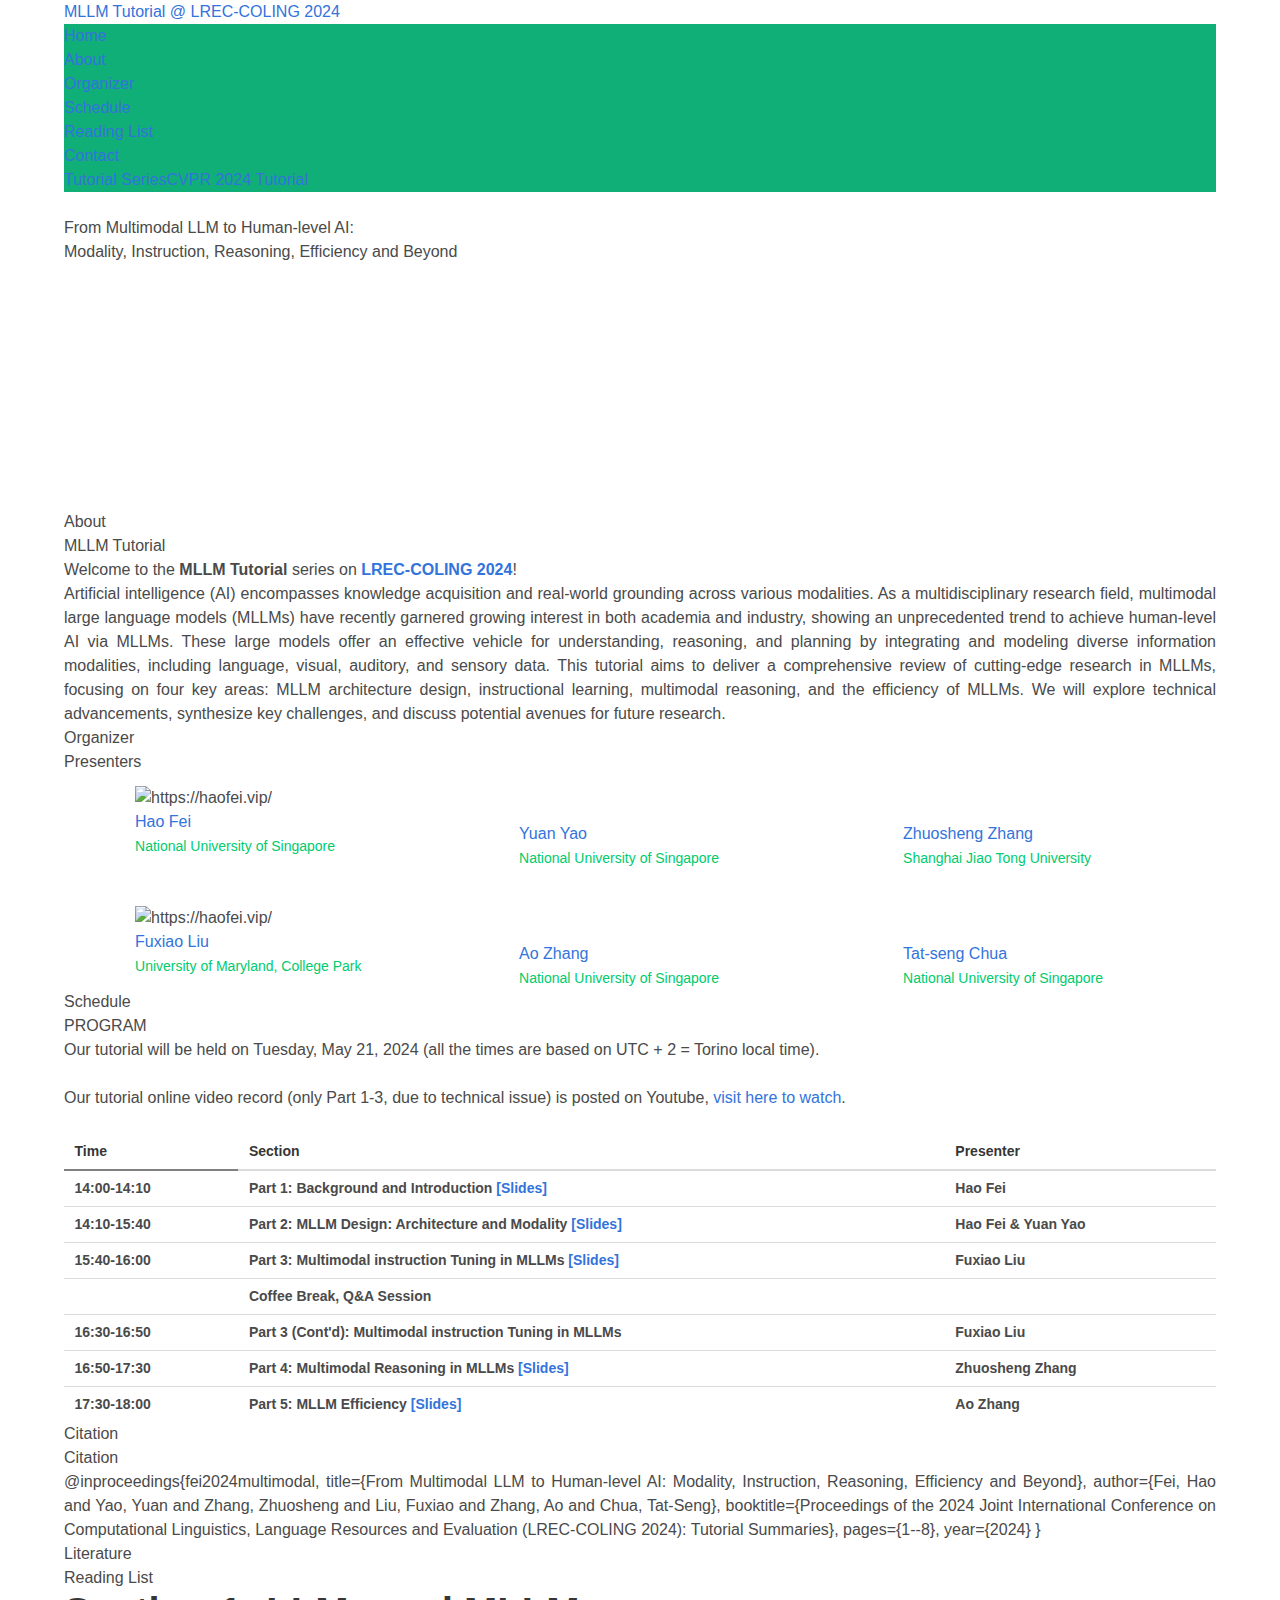
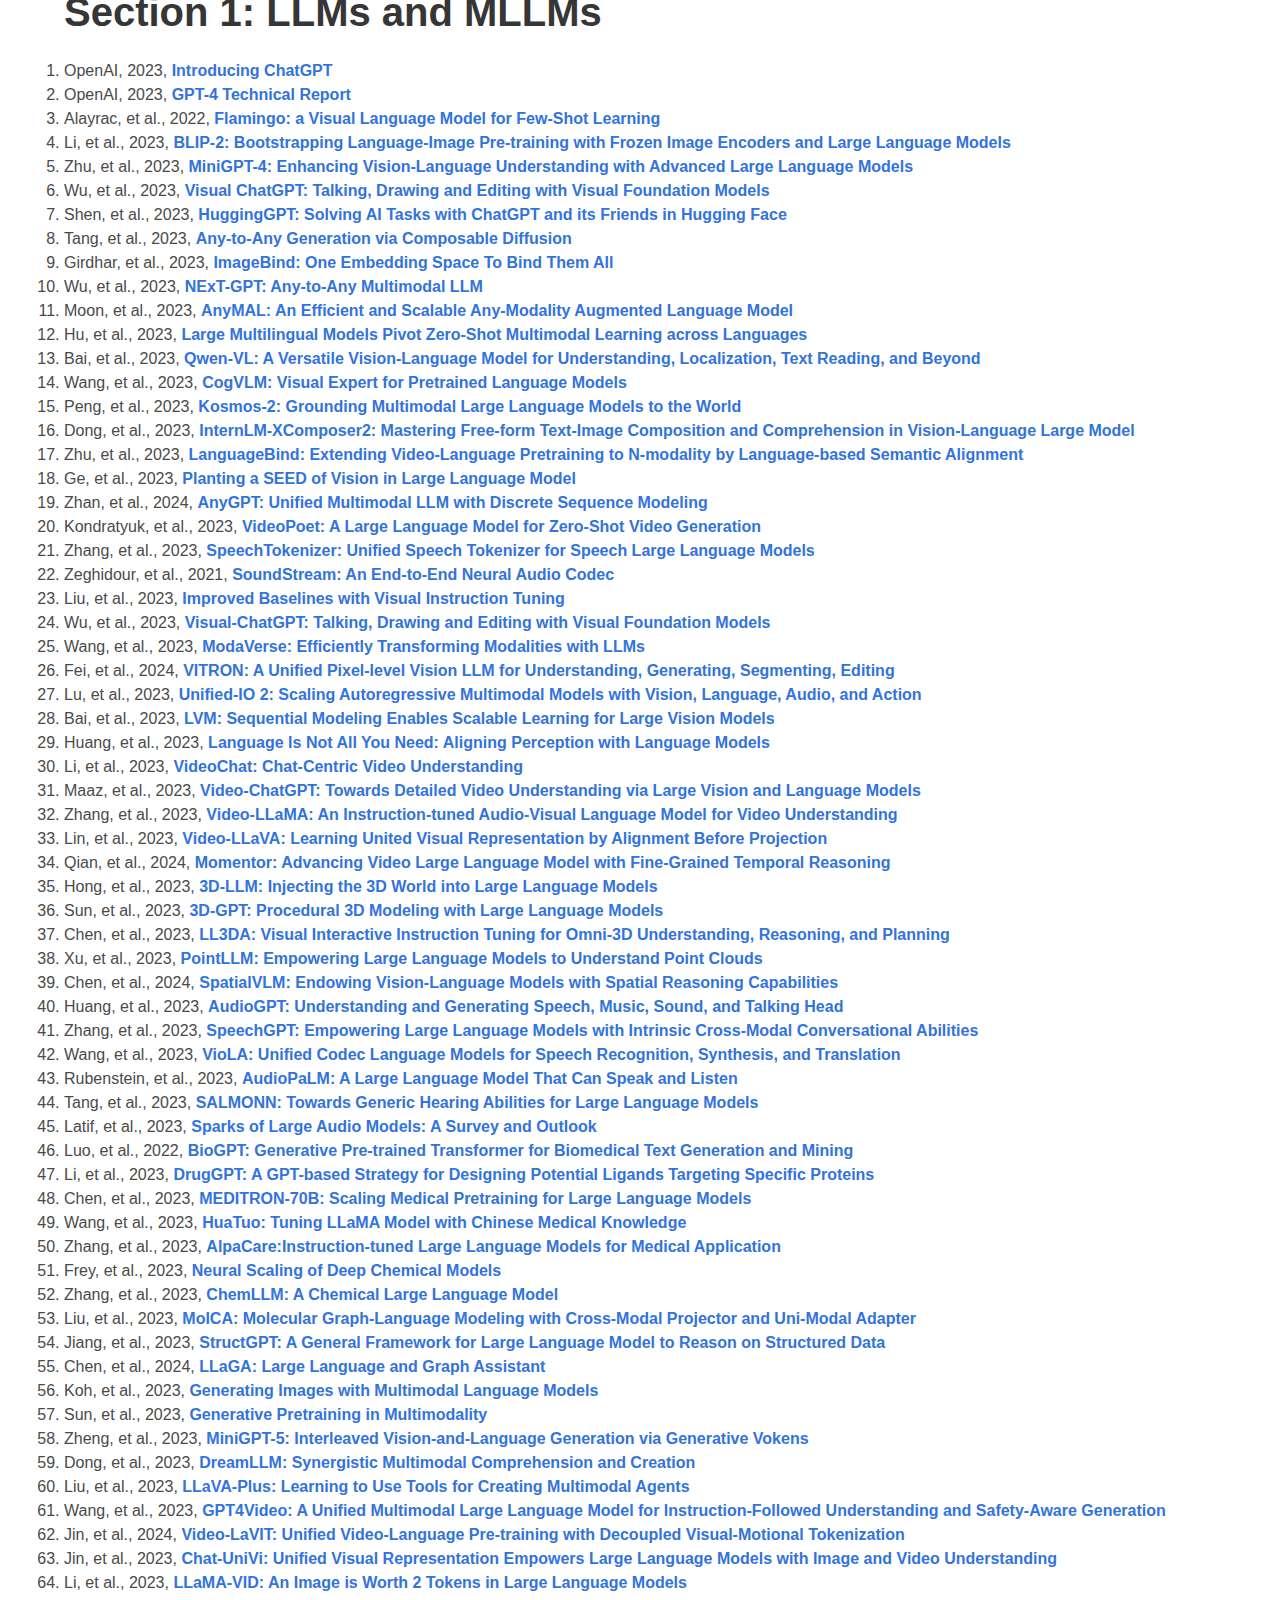
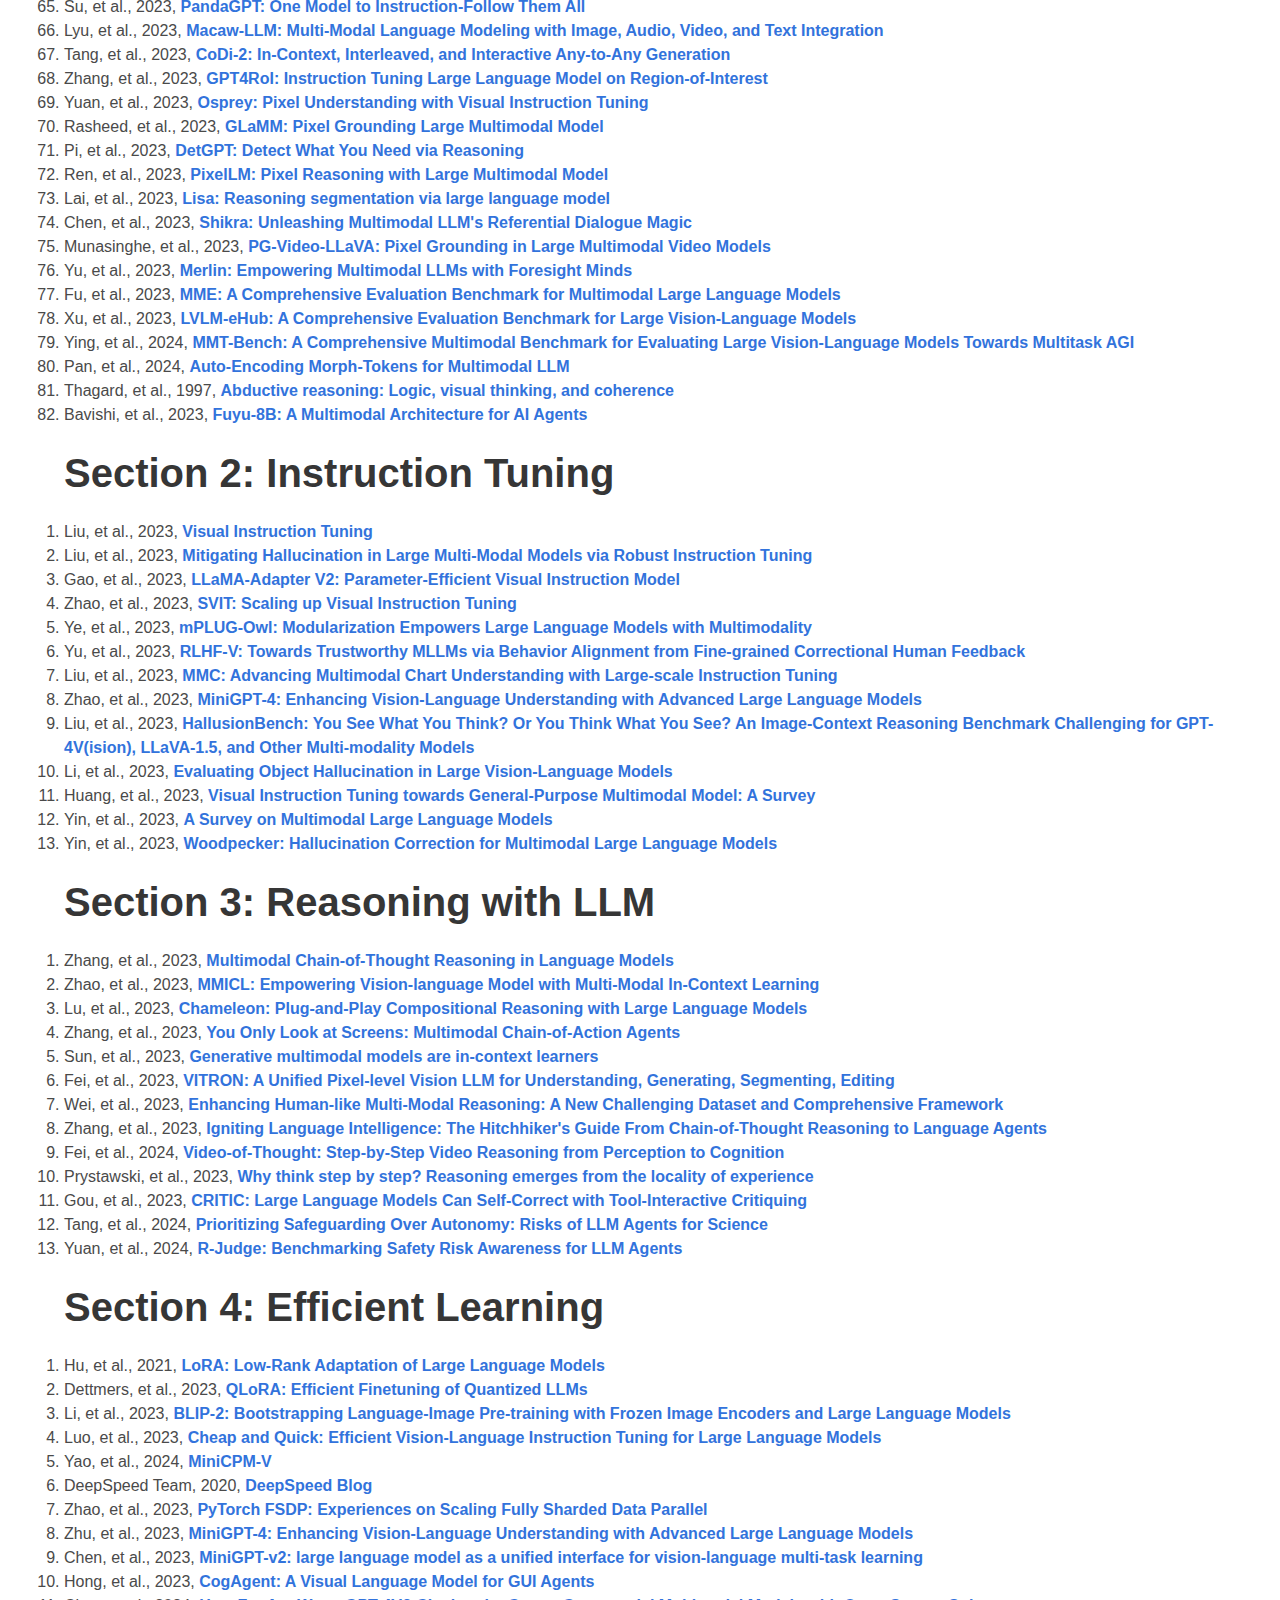
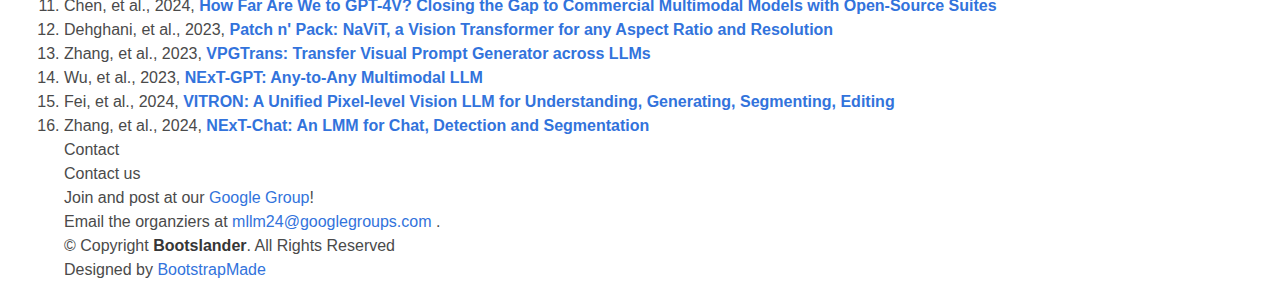
==== index.html @ ffc55093 "Update index.html" ====
<!DOCTYPE html>
<html lang="en">

<head>
  <meta charset="utf-8">
  <meta content="width=device-width, initial-scale=1.0" name="viewport">

  <title>MLLM Tutorial</title>
  <meta content="" name="description">
  <meta content="" name="keywords">

  <!-- Favicons -->
  <link href="assets/img/icon.png" rel="icon">
  <link href="assets/img/apple-touch-icon.png" rel="apple-touch-icon">

  <!-- Google Fonts -->
  <link href="https://fonts.googleapis.com/css?family=Open+Sans:300,300i,400,400i,600,600i,700,700i|Montserrat:300,300i,400,400i,500,500i,600,600i,700,700i|Poppins:300,300i,400,400i,500,500i,600,600i,700,700i" rel="stylesheet">

  <!-- Vendor CSS Files -->
  <link href="assets/vendor/aos/aos.css" rel="stylesheet">
  <link href="assets/vendor/bootstrap/css/bootstrap.min.css" rel="stylesheet">
  <link href="assets/vendor/bootstrap-icons/bootstrap-icons.css" rel="stylesheet">
  <link href="assets/vendor/boxicons/css/boxicons.min.css" rel="stylesheet">
  <link href="assets/vendor/glightbox/css/glightbox.min.css" rel="stylesheet">
  <link href="assets/vendor/remixicon/remixicon.css" rel="stylesheet">
  <link href="assets/vendor/swiper/swiper-bundle.min.css" rel="stylesheet">

  <!-- Template Main CSS File -->
  <link href="assets/css/bulma.min.css" rel="stylesheet">
  <link href="assets/css/style.css" rel="stylesheet">

  <!-- =======================================================
  * Template Name: Bootslander
  * Updated: Sep 18 2023 with Bootstrap v5.3.2
  * Template URL: https://bootstrapmade.com/bootslander-free-bootstrap-landing-page-template/
  * Author: BootstrapMade.com
  * License: https://bootstrapmade.com/license/
  ======================================================== -->
</head>

<body>

  <!-- ======= Header ======= -->
  <header id="header" class="fixed-top d-flex align-items-center header-transparent">
    <div class="container d-flex align-items-center justify-content-between">

      <div class="logo">
        <h1><a href="index.html"><span>MLLM Tutorial @ LREC-COLING 2024</span></a></h1>
        <!-- Uncomment below if you prefer to use an image logo -->
        <!-- <a href="index.html"><img src="assets/img/logo.png" alt="" class="img-fluid"></a>-->
      </div>

      <nav id="navbar" class="navbar" style="background-color: #11af78;">
        <ul>
          <li><a class="nav-link scrollto active" href="#hero">Home</a></li>
          <li><a class="nav-link scrollto" href="#about">About</a></li>
<!--          <li><a class="nav-link scrollto" href="#features">Features</a></li>-->
<!--          <li><a class="nav-link scrollto" href="#gallery">Gallery</a></li>-->
          <li><a class="nav-link scrollto" href="#organizer">Organizer</a></li>
          <li><a class="nav-link scrollto" href="#schedule">Schedule</a></li>
          <li><a class="nav-link scrollto" href="#literature">Reading List</a></li>
          <li><a class="nav-link scrollto" href="#contact">Contact</a></li>
          <li class="dropdown"><a href="#"><span>Tutorial Series</span> <i class="bi bi-chevron-down"></i></a>
            <ul>
              <li><a href="https://mllm2024.github.io/CVPR2024/">CVPR 2024 Tutorial</a></li>
<!--              <li class="dropdown"><a href="#"><span>Deep Drop Down</span> <i class="bi bi-chevron-right"></i></a>-->
<!--                <ul>-->
<!--                  <li><a href="#">Deep Drop Down 1</a></li>-->
<!--                  <li><a href="#">Deep Drop Down 2</a></li>-->
<!--                  <li><a href="#">Deep Drop Down 3</a></li>-->
<!--                  <li><a href="#">Deep Drop Down 4</a></li>-->
<!--                  <li><a href="#">Deep Drop Down 5</a></li>-->
<!--                </ul>-->
<!--              </li>-->
<!--              <li><a href="#">Drop Down 2</a></li>-->
<!--              <li><a href="#">Drop Down 3</a></li>-->
<!--              <li><a href="#">Drop Down 4</a></li>-->
            </ul>
          </li>
<!--          <li><a class="nav-link scrollto" href="#contact">Contact</a></li>-->
        </ul>
        <i class="bi bi-list mobile-nav-toggle"></i>
      </nav><!-- .navbar -->

    </div>
  </header><!-- End Header -->

  <!-- ======= Hero Section ======= -->
  <section id="hero">

    <div class="container">
      <div class="">
        <div class="col-lg-7 pt-5 pt-lg-0 order-2 order-lg-1 d-flex align-items-center" style="min-width: 100%;">
          <div data-aos="zoom-out" class="aos-init aos-animate">
            <h1>From <span>Multimodal LLM</span> to Human-level AI: </h1>
            <h2>Modality, Instruction, Reasoning, Efficiency and Beyond</h2>

          </div>
        </div>

      </div>
    </div>

    <svg class="hero-waves" xmlns="http://www.w3.org/2000/svg" xmlns:xlink="http://www.w3.org/1999/xlink" viewBox="0 24 150 28 " preserveAspectRatio="none">
      <defs>
        <path id="wave-path" d="M-160 44c30 0 58-18 88-18s 58 18 88 18 58-18 88-18 58 18 88 18 v44h-352z">
      </path></defs>
      <g class="wave1">
        <use xlink:href="#wave-path" x="50" y="3" fill="rgba(255,255,255, .1)">
      </use></g>
      <g class="wave2">
        <use xlink:href="#wave-path" x="50" y="0" fill="rgba(255,255,255, .2)">
      </use></g>
      <g class="wave3">
        <use xlink:href="#wave-path" x="50" y="9" fill="#fff">
      </use></g>
    </svg>

  </section><!-- End Hero -->

  <main id="main">


    <!-- ======= Features Section ======= -->
    <section id="about" class="about">
      <div class="container">

        <div class="section-title" data-aos="fade-up">
          <h2>About</h2>
          <p>MLLM Tutorial</p>
        </div>

          <div style="width=95%">
            <p>Welcome to the <b>MLLM Tutorial</b> series on <b><a class="green-text" href="https://lrec-coling-2024.org/">LREC-COLING 2024</a></b>!</p>
            <p  style="text-align:justify">
            Artificial intelligence (AI) encompasses knowledge acquisition and real-world grounding across various modalities.
              As a multidisciplinary research field, multimodal large language models (MLLMs) have recently garnered growing interest in both academia and industry,
              showing an unprecedented trend to achieve human-level AI via MLLMs.
              These large models offer an effective vehicle for understanding, reasoning, and planning by integrating and modeling diverse information modalities,
              including language, visual, auditory, and sensory data.
              This tutorial aims to deliver a comprehensive review of cutting-edge research in MLLMs, focusing on four key areas:
              MLLM architecture design, instructional learning, multimodal reasoning, and the efficiency of MLLMs.
              We will explore technical advancements, synthesize key challenges, and discuss potential avenues for future research.
            </p>

        </div>


      </div>
    </section>
    <!-- End Features Section -->


    <!-- ======= Team Section ======= -->
    <section id="organizer" class="team">
      <div class="container">

        <div class="section-title" data-aos="fade-up">
          <h2>Organizer</h2>
          <p>Presenters</p>
        </div>

        <div class="row" data-aos="fade-left" style="display: flex;flex-direction: row;align-items: center;justify-content: space-around;">

          <div class="col-lg-3 col-md-6" style="width: 21%;">
            <div class="member" data-aos="zoom-in" data-aos-delay="100">
              <div class="pic"><img src="assets/img/team/feihao.jpg" class="img-fluid" alt="https://haofei.vip/"></div>
              <div class="member-info">
                <h4><a href="https://haofei.vip">Hao Fei</a></h4>
                <span style="font-size: 14px;color: #00cb6d;">National University of Singapore</span>
              </div>
            </div>
          </div>

          <div class="col-lg-3 col-md-6 mt-5 mt-md-0" style="width: 21%;">
            <div class="member" data-aos="zoom-in" data-aos-delay="200">
              <div class="pic"><img src="assets/img/team/yuanyao.jpg" class="img-fluid" alt=""></div>
              <div class="member-info">
                <h4><a href="https://yaoyuanthu.github.io/">Yuan Yao</a></h4>
                <span style="font-size: 14px;color: #00cb6d;">National University of Singapore</span>
              </div>
            </div>
          </div>

          <div class="col-lg-3 col-md-6 mt-5 mt-lg-0" style="width: 21%;">
            <div class="member" data-aos="zoom-in" data-aos-delay="300">
              <div class="pic"><img src="assets/img/team/zzs.jpeg" class="img-fluid" alt=""></div>
              <div class="member-info">
                <h4><a href="https://bcmi.sjtu.edu.cn/~zhangzs/">Zhuosheng Zhang</a></h4>
                <span style="font-size: 14px;color: #00cb6d;">Shanghai Jiao Tong University</span>
              </div>
            </div>
          </div>

        </div>
        <br>


        <div class="row" data-aos="fade-left" style="display: flex;flex-direction: row;align-items: center;justify-content: space-around;">

          <div class="col-lg-3 col-md-6" style="width: 21%;">
            <div class="member" data-aos="zoom-in" data-aos-delay="100">
              <div class="pic"><img src="assets/img/team/fxl.jpg" class="img-fluid" alt="https://haofei.vip/"></div>
              <div class="member-info">
                <h4><a href="https://fuxiaoliu.github.io">Fuxiao Liu</a></h4>
                <span style="font-size: 14px;color: #00cb6d;">University of Maryland, College Park</span>
              </div>
            </div>
          </div>

          <div class="col-lg-3 col-md-6 mt-5 mt-md-0" style="width: 21%;">
            <div class="member" data-aos="zoom-in" data-aos-delay="200">
              <div class="pic"><img src="assets/img/team/ao.jpg" class="img-fluid" alt=""></div>
              <div class="member-info">
                <h4><a href="https://waxnkw.github.io">Ao Zhang</a></h4>
                <span style="font-size: 14px;color: #00cb6d;">National University of Singapore</span>
              </div>
            </div>
          </div>

          <div class="col-lg-3 col-md-6 mt-5 mt-lg-0" style="width: 21%;">
            <div class="member" data-aos="zoom-in" data-aos-delay="300">
              <div class="pic"><img src="assets/img/team/chuats.jpg" class="img-fluid" alt=""></div>
              <div class="member-info">
                <h4><a href="https://www.chuatatseng.com/">Tat-seng Chua</a></h4>
                <span style="font-size: 14px;color: #00cb6d;">National University of Singapore</span>
              </div>
            </div>
          </div>


        </div>




      </div>
    </section>
    <!-- End Team Section -->


    <!-- ======= Details Section ======= -->
<!--    <section id="details" class="details">-->
<!--      <div class="container">-->

<!--        <div class="row content">-->
<!--          <div class="col-md-4" data-aos="fade-right">-->
<!--            <img src="assets/img/details-1.png" class="img-fluid" alt="">-->
<!--          </div>-->
<!--          <div class="col-md-8 pt-4" data-aos="fade-up">-->
<!--            <h3>Voluptatem dignissimos provident quasi corporis voluptates sit assumenda.</h3>-->
<!--            <p class="fst-italic">-->
<!--              Lorem ipsum dolor sit amet, consectetur adipiscing elit, sed do eiusmod tempor incididunt ut labore et dolore-->
<!--              magna aliqua.-->
<!--            </p>-->
<!--            <ul>-->
<!--              <li><i class="bi bi-check"></i> Ullamco laboris nisi ut aliquip ex ea commodo consequat.</li>-->
<!--              <li><i class="bi bi-check"></i> Duis aute irure dolor in reprehenderit in voluptate velit.</li>-->
<!--              <li><i class="bi bi-check"></i> Iure at voluptas aspernatur dignissimos doloribus repudiandae.</li>-->
<!--              <li><i class="bi bi-check"></i> Est ipsa assumenda id facilis nesciunt placeat sed doloribus praesentium.</li>-->
<!--            </ul>-->
<!--            <p>-->
<!--              Voluptas nisi in quia excepturi nihil voluptas nam et ut. Expedita omnis eum consequatur non. Sed in asperiores aut repellendus. Error quisquam ab maiores. Quibusdam sit in officia-->
<!--            </p>-->
<!--          </div>-->
<!--        </div>-->

<!--        <div class="row content">-->
<!--          <div class="col-md-4 order-1 order-md-2" data-aos="fade-left">-->
<!--            <img src="assets/img/details-2.png" class="img-fluid" alt="">-->
<!--          </div>-->
<!--          <div class="col-md-8 pt-5 order-2 order-md-1" data-aos="fade-up">-->
<!--            <h3>Corporis temporibus maiores provident</h3>-->
<!--            <p class="fst-italic">-->
<!--              Lorem ipsum dolor sit amet, consectetur adipiscing elit, sed do eiusmod tempor incididunt ut labore et dolore-->
<!--              magna aliqua.-->
<!--            </p>-->
<!--            <p>-->
<!--              Ullamco laboris nisi ut aliquip ex ea commodo consequat. Duis aute irure dolor in reprehenderit in voluptate-->
<!--              velit esse cillum dolore eu fugiat nulla pariatur. Excepteur sint occaecat cupidatat non proident, sunt in-->
<!--              culpa qui officia deserunt mollit anim id est laborum-->
<!--            </p>-->
<!--            <p>-->
<!--              Inventore id enim dolor dicta qui et magni molestiae. Mollitia optio officia illum ut cupiditate eos autem. Soluta dolorum repellendus repellat amet autem rerum illum in. Quibusdam occaecati est nisi esse. Saepe aut dignissimos distinctio id enim.-->
<!--            </p>-->
<!--          </div>-->
<!--        </div>-->

<!--        <div class="row content">-->
<!--          <div class="col-md-4" data-aos="fade-right">-->
<!--            <img src="assets/img/details-3.png" class="img-fluid" alt="">-->
<!--          </div>-->
<!--          <div class="col-md-8 pt-5" data-aos="fade-up">-->
<!--            <h3>Sunt consequatur ad ut est nulla consectetur reiciendis animi voluptas</h3>-->
<!--            <p>Cupiditate placeat cupiditate placeat est ipsam culpa. Delectus quia minima quod. Sunt saepe odit aut quia voluptatem hic voluptas dolor doloremque.</p>-->
<!--            <ul>-->
<!--              <li><i class="bi bi-check"></i> Ullamco laboris nisi ut aliquip ex ea commodo consequat.</li>-->
<!--              <li><i class="bi bi-check"></i> Duis aute irure dolor in reprehenderit in voluptate velit.</li>-->
<!--              <li><i class="bi bi-check"></i> Facilis ut et voluptatem aperiam. Autem soluta ad fugiat.</li>-->
<!--            </ul>-->
<!--            <p>-->
<!--              Qui consequatur temporibus. Enim et corporis sit sunt harum praesentium suscipit ut voluptatem. Et nihil magni debitis consequatur est.-->
<!--            </p>-->
<!--            <p>-->
<!--              Suscipit enim et. Ut optio esse quidem quam reiciendis esse odit excepturi. Vel dolores rerum soluta explicabo vel fugiat eum non.-->
<!--            </p>-->
<!--          </div>-->
<!--        </div>-->

<!--        <div class="row content">-->
<!--          <div class="col-md-4 order-1 order-md-2" data-aos="fade-left">-->
<!--            <img src="assets/img/details-4.png" class="img-fluid" alt="">-->
<!--          </div>-->
<!--          <div class="col-md-8 pt-5 order-2 order-md-1" data-aos="fade-up">-->
<!--            <h3>Quas et necessitatibus eaque impedit ipsum animi consequatur incidunt in</h3>-->
<!--            <p class="fst-italic">-->
<!--              Lorem ipsum dolor sit amet, consectetur adipiscing elit, sed do eiusmod tempor incididunt ut labore et dolore-->
<!--              magna aliqua.-->
<!--            </p>-->
<!--            <p>-->
<!--              Ullamco laboris nisi ut aliquip ex ea commodo consequat. Duis aute irure dolor in reprehenderit in voluptate-->
<!--              velit esse cillum dolore eu fugiat nulla pariatur. Excepteur sint occaecat cupidatat non proident, sunt in-->
<!--              culpa qui officia deserunt mollit anim id est laborum-->
<!--            </p>-->
<!--            <ul>-->
<!--              <li><i class="bi bi-check"></i> Et praesentium laboriosam architecto nam .</li>-->
<!--              <li><i class="bi bi-check"></i> Eius et voluptate. Enim earum tempore aliquid. Nobis et sunt consequatur. Aut repellat in numquam velit quo dignissimos et.</li>-->
<!--              <li><i class="bi bi-check"></i> Facilis ut et voluptatem aperiam. Autem soluta ad fugiat.</li>-->
<!--            </ul>-->
<!--          </div>-->
<!--        </div>-->

<!--      </div>-->
<!--    </section>

&lt;!&ndash; End Details Section &ndash;&gt;-->


    <!-- ======= Gallery Section ======= -->
<!--    <section id="gallery" class="gallery">-->
<!--      <div class="container">-->

<!--        <div class="section-title" data-aos="fade-up">-->
<!--          <h2>Gallery</h2>-->
<!--          <p>Check our Gallery</p>-->
<!--        </div>-->

<!--        <div class="row g-0" data-aos="fade-left">-->

<!--          <div class="col-lg-3 col-md-4">-->
<!--            <div class="gallery-item" data-aos="zoom-in" data-aos-delay="100">-->
<!--              <a href="assets/img/gallery/gallery-1.jpg" class="gallery-lightbox">-->
<!--                <img src="assets/img/gallery/gallery-1.jpg" alt="" class="img-fluid">-->
<!--              </a>-->
<!--            </div>-->
<!--          </div>-->

<!--          <div class="col-lg-3 col-md-4">-->
<!--            <div class="gallery-item" data-aos="zoom-in" data-aos-delay="150">-->
<!--              <a href="assets/img/gallery/gallery-2.jpg" class="gallery-lightbox">-->
<!--                <img src="assets/img/gallery/gallery-2.jpg" alt="" class="img-fluid">-->
<!--              </a>-->
<!--            </div>-->
<!--          </div>-->

<!--          <div class="col-lg-3 col-md-4">-->
<!--            <div class="gallery-item" data-aos="zoom-in" data-aos-delay="200">-->
<!--              <a href="assets/img/gallery/gallery-3.jpg" class="gallery-lightbox">-->
<!--                <img src="assets/img/gallery/gallery-3.jpg" alt="" class="img-fluid">-->
<!--              </a>-->
<!--            </div>-->
<!--          </div>-->

<!--          <div class="col-lg-3 col-md-4">-->
<!--            <div class="gallery-item" data-aos="zoom-in" data-aos-delay="250">-->
<!--              <a href="assets/img/gallery/gallery-4.jpg" class="gallery-lightbox">-->
<!--                <img src="assets/img/gallery/gallery-4.jpg" alt="" class="img-fluid">-->
<!--              </a>-->
<!--            </div>-->
<!--          </div>-->

<!--          <div class="col-lg-3 col-md-4">-->
<!--            <div class="gallery-item" data-aos="zoom-in" data-aos-delay="300">-->
<!--              <a href="assets/img/gallery/gallery-5.jpg" class="gallery-lightbox">-->
<!--                <img src="assets/img/gallery/gallery-5.jpg" alt="" class="img-fluid">-->
<!--              </a>-->
<!--            </div>-->
<!--          </div>-->

<!--          <div class="col-lg-3 col-md-4">-->
<!--            <div class="gallery-item" data-aos="zoom-in" data-aos-delay="350">-->
<!--              <a href="#" class="gallery-lightbox">-->
<!--                <img src="assets/img/gallery/gallery-6.jpg" alt="" class="img-fluid">-->
<!--              </a>-->
<!--            </div>-->
<!--          </div>-->

<!--          <div class="col-lg-3 col-md-4">-->
<!--            <div class="gallery-item" data-aos="zoom-in" data-aos-delay="400">-->
<!--              <a href="assets/img/gallery/gallery-7.jpg" class="gallery-lightbox">-->
<!--                <img src="assets/img/gallery/gallery-7.jpg" alt="" class="img-fluid">-->
<!--              </a>-->
<!--            </div>-->
<!--          </div>-->

<!--          <div class="col-lg-3 col-md-4">-->
<!--            <div class="gallery-item" data-aos="zoom-in" data-aos-delay="450">-->
<!--              <a href="assets/img/gallery/gallery-8.jpg" class="gallery-lightbox">-->
<!--                <img src="assets/img/gallery/gallery-8.jpg" alt="" class="img-fluid">-->
<!--              </a>-->
<!--            </div>-->
<!--          </div>-->

<!--        </div>-->

<!--      </div>-->
<!--    </section>-->
    <!-- End Gallery Section -->

    <!-- ======= Testimonials Section ======= -->
<!--    <section id="testimonials" class="testimonials">-->
<!--      <div class="container">-->

<!--        <div class="testimonials-slider swiper" data-aos="fade-up" data-aos-delay="100">-->
<!--          <div class="swiper-wrapper">-->

<!--            <div class="swiper-slide">-->
<!--              <div class="testimonial-item">-->
<!--                <img src="assets/img/testimonials/testimonials-1.jpg" class="testimonial-img" alt="">-->
<!--                <h3>Saul Goodman</h3>-->
<!--                <h4>Ceo &amp; Founder</h4>-->
<!--                <p>-->
<!--                  <i class="bx bxs-quote-alt-left quote-icon-left"></i>-->
<!--                  Proin iaculis purus consequat sem cure digni ssim donec porttitora entum suscipit rhoncus. Accusantium quam, ultricies eget id, aliquam eget nibh et. Maecen aliquam, risus at semper.-->
<!--                  <i class="bx bxs-quote-alt-right quote-icon-right"></i>-->
<!--                </p>-->
<!--              </div>-->
<!--            </div>&lt;!&ndash; End testimonial item &ndash;&gt;-->

<!--            <div class="swiper-slide">-->
<!--              <div class="testimonial-item">-->
<!--                <img src="assets/img/testimonials/testimonials-2.jpg" class="testimonial-img" alt="">-->
<!--                <h3>Sara Wilsson</h3>-->
<!--                <h4>Designer</h4>-->
<!--                <p>-->
<!--                  <i class="bx bxs-quote-alt-left quote-icon-left"></i>-->
<!--                  Export tempor illum tamen malis malis eram quae irure esse labore quem cillum quid cillum eram malis quorum velit fore eram velit sunt aliqua noster fugiat irure amet legam anim culpa.-->
<!--                  <i class="bx bxs-quote-alt-right quote-icon-right"></i>-->
<!--                </p>-->
<!--              </div>-->
<!--            </div>&lt;!&ndash; End testimonial item &ndash;&gt;-->

<!--            <div class="swiper-slide">-->
<!--              <div class="testimonial-item">-->
<!--                <img src="assets/img/testimonials/testimonials-3.jpg" class="testimonial-img" alt="">-->
<!--                <h3>Jena Karlis</h3>-->
<!--                <h4>Store Owner</h4>-->
<!--                <p>-->
<!--                  <i class="bx bxs-quote-alt-left quote-icon-left"></i>-->
<!--                  Enim nisi quem export duis labore cillum quae magna enim sint quorum nulla quem veniam duis minim tempor labore quem eram duis noster aute amet eram fore quis sint minim.-->
<!--                  <i class="bx bxs-quote-alt-right quote-icon-right"></i>-->
<!--                </p>-->
<!--              </div>-->
<!--            </div>&lt;!&ndash; End testimonial item &ndash;&gt;-->

<!--            <div class="swiper-slide">-->
<!--              <div class="testimonial-item">-->
<!--                <img src="assets/img/testimonials/testimonials-4.jpg" class="testimonial-img" alt="">-->
<!--                <h3>Matt Brandon</h3>-->
<!--                <h4>Freelancer</h4>-->
<!--                <p>-->
<!--                  <i class="bx bxs-quote-alt-left quote-icon-left"></i>-->
<!--                  Fugiat enim eram quae cillum dolore dolor amet nulla culpa multos export minim fugiat minim velit minim dolor enim duis veniam ipsum anim magna sunt elit fore quem dolore labore illum veniam.-->
<!--                  <i class="bx bxs-quote-alt-right quote-icon-right"></i>-->
<!--                </p>-->
<!--              </div>-->
<!--            </div>&lt;!&ndash; End testimonial item &ndash;&gt;-->

<!--            <div class="swiper-slide">-->
<!--              <div class="testimonial-item">-->
<!--                <img src="assets/img/testimonials/testimonials-5.jpg" class="testimonial-img" alt="">-->
<!--                <h3>John Larson</h3>-->
<!--                <h4>Entrepreneur</h4>-->
<!--                <p>-->
<!--                  <i class="bx bxs-quote-alt-left quote-icon-left"></i>-->
<!--                  Quis quorum aliqua sint quem legam fore sunt eram irure aliqua veniam tempor noster veniam enim culpa labore duis sunt culpa nulla illum cillum fugiat legam esse veniam culpa fore nisi cillum quid.-->
<!--                  <i class="bx bxs-quote-alt-right quote-icon-right"></i>-->
<!--                </p>-->
<!--              </div>-->
<!--            </div>&lt;!&ndash; End testimonial item &ndash;&gt;-->

<!--          </div>-->
<!--          <div class="swiper-pagination"></div>-->
<!--        </div>-->

<!--      </div>-->
<!--    </section>-->
    <!-- End Testimonials Section -->



 <!-- ======= Schedule Section ======= -->
    <section id="schedule" class="schedule">
      <div class="container">

        <div class="section-title" data-aos="fade-up">
          <h2>Schedule</h2>
          <p>PROGRAM</p>
        </div>

  <div class="container">

    <div class="columns is-centered">
      <div class="column is-full-width">
        <p>
          Our tutorial will be held on Tuesday, May 21, 2024 (all the times are based on UTC + 2 = Torino local time). 
        </p>

	<br>

        <p>
          Our tutorial online video record (only Part 1-3, due to technical issue) is posted on Youtube, <a href="https://www.youtube.com/watch?v=-oKpZjaKsAQ">visit here to watch</a>. 
        </p>

	<br>
        <div class="content has-text-justified">

          <style type="text/css">
          .tg  {border-collapse:collapse;border-spacing:0;}
          .tg td{border-color:black;border-style:solid;border-width:1px;font-family:Arial, sans-serif;font-size:14px;
            overflow:hidden;padding:10px 5px;word-break:normal;}
          .tg th{border-color:black;border-style:solid;border-width:1px;font-family:Arial, sans-serif;font-size:14px;
            font-weight:normal;overflow:hidden;padding:10px 5px;word-break:normal;}
          .tg .tg-0pky{border-color:inherit;text-align:left;vertical-align:top}
          .tg .tg-0lax{text-align:left;vertical-align:top}
          </style>
          <table class="tg" style="font-weight: bold;">
          <thead>
            <tr>
              <th class="tg-0pky" style="font-weight: bold;">Time</th>
              <th class="tg-0lax" style="font-weight: bold;">Section</th>
              <th class="tg-0lax" style="font-weight: bold;">Presenter</th>
            </tr>
          </thead>
          <tbody>
            <tr>
              <td class="tg-0lax">14:00-14:10</td>
              <td class="tg-0lax">Part 1: Background and Introduction  <a href="assets/slides/MLLM-part1-Hao.pdf" target='_blank'>[Slides]</a></td>
              <td class="tg-0lax">Hao Fei</td>
            </tr>
            <tr>
              <td class="tg-0lax">14:10-15:40</td>
              <td class="tg-0lax">Part 2: MLLM Design: Architecture and Modality <a href="assets/slides/MLLM-part2-Hao&Yuan.pdf" target='_blank'>[Slides]</a></td>
              <td class="tg-0lax">Hao Fei & Yuan Yao</td>
            </tr>
            <tr>
              <td class="tg-0lax">15:40-16:00</td>
              <td class="tg-0lax">Part 3: Multimodal instruction Tuning in MLLMs <a href="assets/slides/MLLM-part3-Fuxiao.pdf" target='_blank'>[Slides]</a></td>
              <td class="tg-0lax">Fuxiao Liu</td>
            </tr>
            <tr>
              <td class="tg-0lax"></td>
              <td class="tg-0lax">Coffee Break, Q&A Session</a></td>
              <td class="tg-0lax"></td>
            </tr>
            <tr>
              <td class="tg-0lax">16:30-16:50</td>
              <td class="tg-0lax">Part 3 (Cont'd): Multimodal instruction Tuning in MLLMs</td>
              <td class="tg-0lax">Fuxiao Liu</td>
            </tr>
            <tr>
              <td class="tg-0lax">16:50-17:30</td>
              <td class="tg-0lax">Part 4: Multimodal Reasoning in MLLMs  <a href="assets/slides/MLLM-part4-Zhuosheng.pdf" target='_blank'>[Slides]</a></td>
              <td class="tg-0lax">Zhuosheng Zhang</td>
            </tr>
            <tr>
              <td class="tg-0lax">17:30-18:00</td>
              <td class="tg-0lax">Part 5: MLLM Efficiency <a href="assets/slides/MLLM-part5-Ao.pdf" target='_blank'>[Slides]</a></td>
              <td class="tg-0lax">Ao Zhang</td>
            </tr>
          </tbody>
          </table>
        </div>
      </div>
    </div>



<!--        <p>Our tutorial will be held on July 9 (all the times are based on EDT = Toronto local time).-->
<!--        </p>-->
<!--        <p><em>Slides may be subject to updates.</em></p>-->


<!--        <div class="row" data-aos="fade-left">-->

<!--		<p>Date: <b>November 2, 2023 (full day)</b>. Room: <b>Provinces 1</b>.-->
<!--		Please note the schedule is in Ottawa time zone. The program at a glance can be downloaded <a href="https://www.acmmm2023.org/wp-content/uploads/2023/10/10_04_ACM-MM-2023-Program_at_glance.pdf">here</a>.-->
<!--		</p>-->

<!--		<p>Also you can online join via <a href="https://nus-sg.zoom.us/j/3358253206?pwd=Ni9YMjNqRCtZYm42aHdIVU9wSG5hZz09">Zoom Meeting (click to enter)</a>, ID: 335 825 3206, Passcode: 118404</p>-->
<!--		<br>-->

<!--                <div class="container-table100">-->
<!--                    <div class="wrap-table100">-->

<!--                        <div class="table100 ver5 m-b-10">-->
<!--                            <table data-vertable="ver5">-->
<!--                                <tbody>-->

<!--                                <tr class="row100">-->
<!--                                    <td class="column100 column1" data-column="column1">09:00 - 09:10</td>-->
<!--                                    <td class="column100 column1" data-column="column1">&nbsp; | &nbsp;</td>-->
<!--                                    <td class="column100 column2" data-column="column2"><b>Welcome Message from the Chairs</b></td>-->
<!--                                </tr>-->


<!--                                <tr class="row100">-->
<!--                                    <td class="column100 column1" data-column="column1">09:10 - 09:40</td>-->
<!--                                    <td class="column100 column1" data-column="column1">&nbsp; | &nbsp;</td>-->
<!--                                    <td class="column100 column2" data-column="column2"><b class="orange-text">Keynote 1: Hypergraphs for Multimedia Retrieval and Insight</b>, by Prof. Marcel Worring</td>-->
<!--                                </tr>-->



<!--                                <tr class="row100">-->
<!--                                    <td class="column100 column1" data-column="column1">09:40 - 10:10</td>-->
<!--                                    <td class="column100 column1" data-column="column1">&nbsp; | &nbsp;</td>-->
<!--                                    <td class="column100 column2" data-column="column2"><b class="orange-text">Keynote 2: Revisiting Pseudo Relevance Feedback: New Developments and Applications</b>, by Prof. Shin’ichi Satoh</td>-->
<!--                                </tr>-->


<!--                                <tr class="row100">-->
<!--                                    <td class="column100 column1" data-column="column1">10:10 - 10:40</td>-->
<!--                                    <td class="column100 column1" data-column="column1">&nbsp; | &nbsp;</td>-->
<!--                                    <td class="column100 column2" data-column="column2"><b>Coffee Break</b></td>-->
<!--                                </tr>-->




<!--                                <tr class="row100">-->
<!--                                    <td class="column100 column1" data-column="column1">10:40 - 11:00</td>-->
<!--                                    <td class="column100 column1" data-column="column1">&nbsp; | &nbsp;</td>-->
<!--                                    <td class="column100 column2" data-column="column2"><b style="color: #2985fc;">Presentation 1: Video Referring Expression Comprehension via Transformer with Content-conditioned Query</b></td>-->
<!--                                </tr>-->


<!--                                <tr class="row100">-->
<!--                                    <td class="column100 column1" data-column="column1">11:00 - 11:20</td>-->
<!--                                    <td class="column100 column1" data-column="column1">&nbsp; | &nbsp;</td>-->
<!--                                    <td class="column100 column2" data-column="column2"><b style="color: #2985fc;">Presentation 2: Prescription Recommendation based on Intention Retrieval Network and Multimodal Medical Indicator</b></td>-->
<!--                                </tr>-->


<!--                                <tr class="row100">-->
<!--                                    <td class="column100 column1" data-column="column1">11:20 - 11:40</td>-->
<!--                                    <td class="column100 column1" data-column="column1">&nbsp; | &nbsp;</td>-->
<!--                                    <td class="column100 column2" data-column="column2"><b style="color: #2985fc;">Presentation 3: Self-Distilled Dynamic Network for Language-based Fashion Retrieval</b></td>-->
<!--                                </tr>-->

<!--				<tr class="row100">-->
<!--                                    <td class="column100 column1" data-column="column1">11:40 - 12:00</td>-->
<!--                                    <td class="column100 column1" data-column="column1">&nbsp; | &nbsp;</td>-->
<!--                                    <td class="column100 column2" data-column="column2"><b style="color: #2985fc;">Presentation 4: Metaverse Retrieval: Finding the Best Metaverse Environment via Language</b></td>-->
<!--                                </tr>-->

<!--                                <tr class="row100">-->
<!--                                    <td class="column100 column1" data-column="column1">12:00 - 12:30</td>-->
<!--                                    <td class="column100 column1" data-column="column1">&nbsp; | &nbsp;</td>-->
<!--                                    <td class="column100 column2" data-column="column2"><b class="orange-text">Keynote 3: Task Focused IR in the Era of Generative AI</b>, by Prof. Chirag Shah</td>-->
<!--                                </tr>-->


<!--                                <tr class="row100">-->
<!--                                    <td class="column100 column1" data-column="column1">12:30 - 15:00</td>-->
<!--                                    <td class="column100 column1" data-column="column1">&nbsp; | &nbsp;</td>-->
<!--                                    <td class="column100 column2" data-column="column2"><b>Lunch Break</b></td>-->
<!--                                </tr>-->





<!--                                <tr class="row100">-->
<!--                                    <td class="column100 column1" data-column="column1">15:00 - 15:20</td>-->
<!--                                    <td class="column100 column1" data-column="column1">&nbsp; | &nbsp;</td>-->
<!--                                    <td class="column100 column2" data-column="column2"><b style="color: #2985fc;">Presentation 5: On Popularity Bias of Multimodal-aware Recommender Systems: a Modalities-driven Analysis</b></td>-->
<!--                                </tr>-->


<!--                                <tr class="row100">-->
<!--                                    <td class="column100 column1" data-column="column1">15:20 - 15:40</td>-->
<!--                                    <td class="column100 column1" data-column="column1">&nbsp; | &nbsp;</td>-->
<!--                                    <td class="column100 column2" data-column="column2"><b style="color: #2985fc;">Presentation 6: Boon: A Neural Search Engine for Cross-Modal Information Retrieval</b></td>-->
<!--                                </tr>-->





<!--                                <tr class="row100">-->
<!--                                    <td class="column100 column1" data-column="column1">15:40 - 16:10</td>-->
<!--                                    <td class="column100 column1" data-column="column1">&nbsp; | &nbsp;</td>-->
<!--                                    <td class="column100 column2" data-column="column2"><b>Coffee Break</b></td>-->
<!--                                </tr>-->



<!--                                <tr class="row100">-->
<!--                                    <td class="column100 column1" data-column="column1">16:10 - 16:30</td>-->
<!--                                    <td class="column100 column1" data-column="column1">&nbsp; | &nbsp;</td>-->
<!--                                    <td class="column100 column2" data-column="column2"><b style="color: #2985fc;">Presentation 7: TC-OCR: TableCraft OCR for Efficient Detection & Recognition of Table Structure & Content</b></td>-->
<!--                                </tr>-->


<!--                                <tr class="row100">-->
<!--                                    <td class="column100 column1" data-column="column1">16:30 - 16:50</td>-->
<!--                                    <td class="column100 column1" data-column="column1">&nbsp; | &nbsp;</td>-->
<!--                                    <td class="column100 column2" data-column="column2"><b style="color: #2985fc;">Presentation 8: Zero-Shot Composed Image Retrieval with Textual Inversion</b></td>-->
<!--                                </tr>-->




<!--                                <tr class="row100">-->
<!--                                    <td class="column100 column1" data-column="column1">16:50 </td>-->
<!--                                    <td class="column100 column1" data-column="column1">&nbsp; | &nbsp;</td>-->
<!--                                    <td class="column100 column2" data-column="column2"><b>Workshop Closing</b></td>-->
<!--                                </tr>-->




<!--                                </tbody>-->

<!--                            </table>-->
<!--                        </div>-->
<!--                    </div>-->
<!--                </div>-->
















<!--                <table data-vertable="ver5">-->
<!--                                <thead>-->
<!--                                <tr class="row100 head">-->
<!--                                    <th class="column100 column1" data-column="column1"><strong>Time</strong></th>-->
<!--                                    <th class="column100 column2" data-column="column2"><strong>Event</strong></th>-->
<!--                                </tr>-->
<!--                                </thead>-->
<!--                                <tbody>-->

<!--                                <tr class="row100">-->
<!--                                    <td class="column100 column1" data-column="column1">08:00 - 08:15</td>-->
<!--                                    <td class="column100 column2" data-column="column2"><strong>Welcome and Opening-->
<!--                                        Remarks</strong></td>-->
<!--                                </tr>-->

<!--                                <tr class="row100">-->
<!--                                    <td class="column100 column1" data-column="column1">08:15 - 09:15</td>-->
<!--                                    <td class="column100 column2" data-column="column2">-->
<!--                                        <a style="color: #ffc107;">-->
<!--                                            <strong>Paper session 1</strong>-->
<!--                                        </a>-->
<!--                                    </td>-->
<!--                                </tr>-->


<!--                                <tr class="row100">-->
<!--                                    <td class="column100 column1" data-column="column1">09:30 - 10:30</td>-->
<!--                                    <td class="column100 column2" data-column="column2">-->
<!--                                        <a style="color: #000000;">-->
<!--                                            <strong>Keynote 1 (20 mins) and Keynote 2 (20 mins), with joint Q&amp;A (20 mins)</strong>-->
<!--                                        </a>-->
<!--                                        <br> <em>speaker:</em> &nbsp; <font color="red">Preslav and Farah</font> &nbsp;  &nbsp;-->
<!--                                    </td>-->
<!--                                </tr>-->

<!--                                <tr class="row100">-->
<!--                                    <td class="column100 column1" data-column="column1">10:30 - 11:30</td>-->
<!--                                    <td class="column100 column2" data-column="column2">-->
<!--                                        <a style="color: #ffc107;">-->
<!--                                            <strong>Paper session 2</strong>-->
<!--                                        </a>-->
<!--                                    </td>-->
<!--                                </tr>-->

<!--                                <tr class="row100">-->
<!--                                    <td class="column100 column1" data-column="column1">11:30 - 12:30</td>-->
<!--                                    <td class="column100 column2" data-column="column2">-->
<!--                                        <a style="color: #000000;">-->
<!--                                            <strong>Keynote 3 (20 mins) and Keynote 4 (20 mins), with joint Q&amp;A (20 mins)</strong>-->
<!--                                        </a>-->
<!--                                        <br> <em>speaker:</em> &nbsp; <font color="red">Vivian and Tanya</font> &nbsp; &nbsp;-->
<!--                                    </td>-->
<!--                                </tr>-->

<!--                                <tr class="row100">-->
<!--                                    <td class="column100 column1" data-column="column1">12:30 - 13:00</td>-->
<!--                                    <td class="column100 column2" data-column="column2">-->
<!--					    <a style="color: #2bc94f;">-->
<!--						    <strong>Poster lightning talks</strong></a></td>-->


<!--                                </tr>-->

<!--                                <tr class="row100">-->
<!--                                    <td class="column100 column1" data-column="column1">13:00 - 14:00</td>-->
<!--                                    <td class="column100 column2" data-column="column2">-->
<!--                                            <a style="color: #007bff;"><strong>Poster session 1 and Lunch</strong> </a>-->
<!--                                    </td>-->
<!--                                </tr>-->

<!--                                <tr class="row100">-->
<!--                                    <td class="column100 column1" data-column="column1">14:00 - 15:00</td>-->
<!--                                    <td class="column100 column2" data-column="column2">-->
<!--                                        <a style="color: #ffc107;">-->
<!--                                            <strong>Paper session 3</strong>-->
<!--                                        </a>-->
<!--                                    </td>-->
<!--                                </tr>-->


<!--                                <tr class="row100">-->
<!--                                    <td class="column100 column1" data-column="column1">15:00 - 16:00</td>-->
<!--                                    <td class="column100 column2" data-column="column2">-->
<!--                                        <a style="color: #000000;">-->
<!--                                            <strong>Keynote 5 (20 mins) and Keynote 6 (20 mins), with joint Q&amp;A (20 mins)</strong>-->
<!--                                        </a>-->
<!--                                        <br> <em>speaker:</em> &nbsp; <font color="red">Diyi and Joao</font>-->
<!--				     </td>-->
<!--                                </tr>-->

<!--                                <tr class="row100">-->
<!--                                    <td class="column100 column1" data-column="column1">16:00 - 16:30</td>-->
<!--                                    <td class="column100 column2" data-column="column2">-->

<!--                                        <a style="color: #007bff;">-->
<!--                                            <strong>Poster session 2 and Tea</strong>-->
<!--                                        </a>-->
<!--				     </td>-->
<!--                                </tr>-->

<!--                                <tr class="row100">-->
<!--                                    <td class="column100 column1" data-column="column1">16:30 - 18:00</td>-->
<!--                                    <td class="column100 column2" data-column="column2">-->

<!--                                        <a style="color: #000000;">-->
<!--                                            <strong>Industry session: Speaker presentations &amp; Q&amp;A</strong>-->
<!--                                        </a>-->
<!--                                        <br> <em>speaker:</em> &nbsp; <font color="red">Daniel, Huda, Alessandro, Lidong</font>-->
<!--				     </td>-->
<!--                                </tr>-->

<!--                                <tr class="row100">-->
<!--                                    <td class="column100 column1" data-column="column1">18:00 - 18:30</td>-->
<!--                                    <td class="column100 column2" data-column="column2"><strong>Townhall</strong>-->
<!--                                    </td>-->
<!--                                </tr>-->

<!--                                </tbody>-->

<!--                            </table>-->



<!--        <table class="tg">-->
<!--          <thead>-->
<!--            <tr>-->
<!--              <th class="tg-0pky">Time</th>-->
<!--              <th class="tg-0lax">Section</th>-->
<!--              <th class="tg-0lax">Presenter</th>-->
<!--            </tr>-->
<!--          </thead>-->
<!--          <tbody>-->
<!--            <tr>-->
<!--              <td class="tg-0lax">14:00—14:15</td>-->
<!--              <td class="tg-0lax">Section 1: Introduction  <a href="./assets/slides/1-intro.pdf" target="_blank">[Slides]</a></td>-->
<!--              <td class="tg-0lax">Danqi</td>-->
<!--            </tr>-->
<!--            <tr>-->
<!--              <td class="tg-0lax">14:15—14:25</td>-->
<!--              <td class="tg-0lax">Section 2: Definition &amp; Preliminaries  <a href="./assets/slides/2-definition.pdf" target="_blank">[Slides]</a></td>-->
<!--              <td class="tg-0lax">Sewon</td>-->
<!--            </tr>-->
<!--            <tr>-->
<!--              <td class="tg-0lax">14:25—15:00</td>-->
<!--              <td class="tg-0lax">Section 3: Retrieval-based LMs: Architecture  <a href="./assets/slides/3-architecture.pdf" target="_blank">[Slides]</a></td>-->
<!--              <td class="tg-0lax">Sewon</td>-->
<!--            </tr>-->
<!--            <tr>-->
<!--              <td class="tg-0lax">15:00—15:25</td>-->
<!--              <td class="tg-0lax">Section 4: Retrieval-based LMs: Training  <a href="./assets/slides/4-training.pdf" target="_blank">[Slides]</a></td>-->
<!--              <td class="tg-0lax">Zexuan</td>-->
<!--            </tr>-->
<!--            <tr>-->
<!--              <td class="tg-0lax">15:25—15:30</td>-->
<!--              <td class="tg-0lax">Q &amp; A Session I</td>-->
<!--              <td class="tg-0lax"></td>-->
<!--            </tr>-->
<!--            <tr>-->
<!--              <td class="tg-0lax">15:30—16:00</td>-->
<!--              <td class="tg-0lax">Coffee break</td>-->
<!--              <td class="tg-0lax"></td>-->
<!--            </tr>-->
<!--            <tr>-->
<!--              <td class="tg-0lax">16:00—16:25</td>-->
<!--              <td class="tg-0lax">Section 4 (Cont’d): Retrieval-based LMs: Training  <a href="./assets/slides/4-training.pdf" target="_blank">[Slides]</a></td>-->
<!--              <td class="tg-0lax">Zexuan</td>-->
<!--            </tr>-->
<!--            <tr>-->
<!--              <td class="tg-0lax">16:25—17:00</td>-->
<!--              <td class="tg-0lax">Section 5: Retrieval-based LMs: Applications  <a href="./assets/slides/5-application.pdf" target="_blank">[Slides]</a></td>-->
<!--              <td class="tg-0lax">Akari</td>-->
<!--            </tr>-->
<!--            <tr>-->
<!--              <td class="tg-0lax">17:00—17:10</td>-->
<!--              <td class="tg-0lax">Section 6: Extension: Multilingual &amp; Multimodal  <a href="./assets/slides/6-extension.pdf" target="_blank">[Slides]</a></td>-->
<!--              <td class="tg-0lax">Akari</td>-->
<!--            </tr>-->
<!--            <tr>-->
<!--              <td class="tg-0lax">17:10—17:20</td>-->
<!--              <td class="tg-0lax">Section 7: Challenges &amp; Opportunities  <a href="./assets/slides/7-conclusion.pdf" target="_blank">[Slides]</a> <a href="./slides/references.pdf" target="_blank">[References]</a></td>-->
<!--              <td class="tg-0lax">Danqi</td>-->
<!--            </tr>-->
<!--            <tr>-->
<!--              <td class="tg-0lax">17:20—17:30</td>-->
<!--              <td class="tg-0lax">Q &amp; A Session II</td>-->
<!--              <td class="tg-0lax"></td>-->
<!--            </tr>-->
<!--          </tbody>-->
<!--          </table>-->



        </div>

      </div>
    </section>
    <!-- End Schedule Section -->



    <!-- ======= Citation Section ======= -->
    <section id="about" class="about">
      <div class="container">

        <div class="section-title" data-aos="fade-up">
          <h2>Citation</h2>
          <p>Citation</p>
        </div>

          <div style="width=95%">
            <p  style="text-align:justify">
            @inproceedings{fei2024multimodal,
  title={From Multimodal LLM to Human-level AI: Modality, Instruction, Reasoning, Efficiency and Beyond},
  author={Fei, Hao and Yao, Yuan and Zhang, Zhuosheng and Liu, Fuxiao and Zhang, Ao and Chua, Tat-Seng},
  booktitle={Proceedings of the 2024 Joint International Conference on Computational Linguistics, Language Resources and Evaluation (LREC-COLING 2024): Tutorial Summaries},
  pages={1--8},
  year={2024}
}
            </p>

        </div>


      </div>
    </section>
    <!-- End Features Section -->




    <!-- ======= Literature Section ======= -->
    <section id="literature" class="literature">
      <div class="container">

        <div class="section-title" data-aos="fade-up">
          <h2>Literature</h2>
          <p>Reading List</p>
        </div>

<!--          <p>Frequently Asked Questions</p>-->
        <div class="faq-list">

          <h4 class="title is-2">Section 1: LLMs and MLLMs</h4>
          <div>
            <ol>
              <li>
                OpenAI, 2023, <a href="https://openai.com/blog/chatgpt"><b>Introducing ChatGPT</b></a><br>
              </li>
              <li>
                OpenAI, 2023, <a href="https://arxiv.org/abs/2303.08774"><b>GPT-4 Technical Report</b></a><br>
              </li>
              <li>
                Alayrac, et al., 2022, <a href="https://arxiv.org/abs/2204.14198"><b>Flamingo: a Visual Language Model for Few-Shot Learning</b></a><br>
              </li>
              <li>
                Li, et al., 2023, <a href="https://arxiv.org/abs/2301.12597"><b>BLIP-2: Bootstrapping Language-Image Pre-training with Frozen Image Encoders and Large Language Models</b></a><br>
              </li>		    
              <li>
                Zhu, et al., 2023, <a href="https://arxiv.org/abs/2304.10592"><b>MiniGPT-4: Enhancing Vision-Language Understanding with Advanced Large Language Models</b></a><br>
              </li>
              <li>
                Wu, et al., 2023, <a href="https://arxiv.org/abs/2303.04671"><b>Visual ChatGPT: Talking, Drawing and Editing with Visual Foundation Models</b></a><br>
              </li>		    
              <li>
                Shen, et al., 2023, <a href="https://arxiv.org/abs/2303.17580"><b>HuggingGPT: Solving AI Tasks with ChatGPT and its Friends in Hugging Face</b></a><br>
              </li>		    
              <li>
                Tang, et al., 2023, <a href="https://arxiv.org/abs/2305.11846"><b>Any-to-Any Generation via Composable Diffusion</b></a><br>
              </li>
              <li>
                Girdhar, et al., 2023, <a href="https://arxiv.org/abs/2305.05665"><b>ImageBind: One Embedding Space To Bind Them All</b></a><br>
              </li>		    
              <li>
                Wu, et al., 2023, <a href="https://arxiv.org/abs/2309.05519"><b>NExT-GPT: Any-to-Any Multimodal LLM</b></a><br>
              </li>		    
              <li>
                Moon, et al., 2023, <a href="https://arxiv.org/abs/2309.16058"><b>AnyMAL: An Efficient and Scalable Any-Modality Augmented Language Model</b></a><br>
              </li>

		    
              <li>
                Hu, et al., 2023, <a href="https://arxiv.org/abs/2308.12038"><b>Large Multilingual Models Pivot Zero-Shot Multimodal Learning across Languages</b></a><br>
              </li>
		    
              <li>
                Bai, et al., 2023, <a href="https://arxiv.org/abs/2308.12966"><b>Qwen-VL: A Versatile Vision-Language Model for Understanding, Localization, Text Reading, and Beyond</b></a><br>
              </li>

              <li>
                Wang, et al., 2023, <a href="https://arxiv.org/abs/2311.03079"><b>CogVLM: Visual Expert for Pretrained Language Models</b></a><br>
              </li>
		    
              <li>
                Peng, et al., 2023, <a href="https://arxiv.org/abs/2306.14824"><b>Kosmos-2: Grounding Multimodal Large Language Models to the World</b></a><br>
              </li>

              <li>
                Dong, et al., 2023, <a href="https://arxiv.org/abs/2401.16420"><b>InternLM-XComposer2: Mastering Free-form Text-Image Composition and Comprehension in Vision-Language Large Model</b></a><br>
              </li>
              
              <!-- modified start -->
              <li>
                Zhu, et al., 2023, <a href="https://arxiv.org/abs/2310.01852"><b>LanguageBind: Extending Video-Language Pretraining to N-modality by Language-based Semantic Alignment</b></a><br>
              </li>
              <li>
                Ge, et al., 2023, <a href="https://arxiv.org/abs/2307.08041"><b>Planting a SEED of Vision in Large Language Model</b></a><br>
              </li>
              <li>
                Zhan, et al., 2024, <a href="https://arxiv.org/abs/2402.12226"><b>AnyGPT: Unified Multimodal LLM with Discrete Sequence Modeling</b></a><br>
              </li>
              <li>
                Kondratyuk, et al., 2023, <a href="https://arxiv.org/abs/2312.14125"><b>VideoPoet: A Large Language Model for Zero-Shot Video Generation</b></a><br>
              </li>
              <li>
                Zhang, et al., 2023, <a href="https://arxiv.org/abs/2308.16692"><b>SpeechTokenizer: Unified Speech Tokenizer for Speech Large Language Models</b></a><br>
              </li>
              <li>
                Zeghidour, et al., 2021, <a href="https://arxiv.org/abs/2107.03312"><b>SoundStream: An End-to-End Neural Audio Codec</b></a><br>
              </li>
              <li>
                Liu, et al., 2023, <a href="https://arxiv.org/abs/2310.03744"><b>Improved Baselines with Visual Instruction Tuning</b></a><br>
              </li>
              <li>
                Wu, et al., 2023, <a href="https://arxiv.org/abs/2303.04671"><b>Visual-ChatGPT: Talking, Drawing and Editing with Visual Foundation Models</b></a><br>
              </li>
              <li>
                Wang, et al., 2023, <a href="https://arxiv.org/abs/2401.06395"><b>ModaVerse: Efficiently Transforming Modalities with LLMs</b></a><br>
              </li>
              <li>
                Fei, et al., 2024, <a href="http://haofei.vip/downloads/papers/Skywork_Vitron_2024.pdf"><b>VITRON: A Unified Pixel-level Vision LLM for Understanding, Generating, Segmenting, Editing</b></a><br>
              </li>
              <li>
                Lu, et al., 2023, <a href="https://arxiv.org/abs/2312.17172"><b>Unified-IO 2: Scaling Autoregressive Multimodal Models with Vision, Language, Audio, and Action</b></a><br>
              </li>
              <li>
                Bai, et al., 2023, <a href="https://arxiv.org/abs/2312.00785"><b>LVM: Sequential Modeling Enables Scalable Learning for Large Vision Models</b></a><br>
              </li>
              <li>
                Huang, et al., 2023, <a href="https://arxiv.org/abs/2302.14045"><b>Language Is Not All You Need: Aligning Perception with Language Models</b></a><br>
              </li>
              <li>
                Li, et al., 2023, <a href="https://arxiv.org/abs/2305.06355"><b>VideoChat: Chat-Centric Video Understanding</b></a><br>
              </li>
              <li>
                Maaz, et al., 2023, <a href="https://arxiv.org/abs/2306.05424"><b>Video-ChatGPT: Towards Detailed Video Understanding via Large Vision and Language Models</b></a><br>
              </li>
              <li>
                Zhang, et al., 2023, <a href="https://arxiv.org/abs/2306.02858"><b>Video-LLaMA: An Instruction-tuned Audio-Visual Language Model for Video Understanding</b></a><br>
              </li>
              <li>
                Lin, et al., 2023, <a href="https://arxiv.org/abs/2311.10122"><b>Video-LLaVA: Learning United Visual Representation by Alignment Before Projection</b></a><br>
              </li>
              <li>
                Qian, et al., 2024, <a href="https://arxiv.org/abs/2402.11435"><b>Momentor: Advancing Video Large Language Model with Fine-Grained Temporal Reasoning</b></a><br>
              </li>
              <li>
                Hong, et al., 2023, <a href="https://arxiv.org/abs/2307.12981"><b>3D-LLM: Injecting the 3D World into Large Language Models</b></a><br>
              </li>
              <li>
                Sun, et al., 2023, <a href="https://arxiv.org/abs/2310.12945"><b>3D-GPT: Procedural 3D Modeling with Large Language Models</b></a><br>
              </li>
              <li>
                Chen, et al., 2023, <a href="https://arxiv.org/abs/2311.18651"><b>LL3DA: Visual Interactive Instruction Tuning for Omni-3D Understanding, Reasoning, and Planning</b></a><br>
              </li>
              <li>
                Xu, et al., 2023, <a href="https://arxiv.org/abs/2308.16911"><b>PointLLM: Empowering Large Language Models to Understand Point Clouds</b></a><br>
              </li>
              <li>
                Chen, et al., 2024, <a href="https://arxiv.org/abs/2401.12168"><b>SpatialVLM: Endowing Vision-Language Models with Spatial Reasoning Capabilities</b></a><br>
              </li>
              <li>
                Huang, et al., 2023, <a href="https://arxiv.org/abs/2304.12995"><b>AudioGPT: Understanding and Generating Speech, Music, Sound, and Talking Head</b></a><br>
              </li>
              <li>
                Zhang, et al., 2023, <a href="https://arxiv.org/abs/2305.11000"><b>SpeechGPT: Empowering Large Language Models with Intrinsic Cross-Modal Conversational Abilities</b></a><br>
              </li>
              <li>
                Wang, et al., 2023, <a href="https://arxiv.org/abs/2305.16107"><b>VioLA: Unified Codec Language Models for Speech Recognition, Synthesis, and Translation</b></a><br>
              </li>
              <li>
                Rubenstein, et al., 2023, <a href="https://arxiv.org/abs/2306.12925"><b>AudioPaLM: A Large Language Model That Can Speak and Listen</b></a><br>
              </li>
              <li>
                Tang, et al., 2023, <a href="https://arxiv.org/abs/2310.13289"><b>SALMONN: Towards Generic Hearing Abilities for Large Language Models</b></a><br>
              </li>
              <li>
                Latif, et al., 2023, <a href="https://arxiv.org/abs/2310.13289"><b>Sparks of Large Audio Models: A Survey and Outlook</b></a><br>
              </li>
              <li>
                Luo, et al., 2022, <a href="https://arxiv.org/abs/2210.10341"><b>BioGPT: Generative Pre-trained Transformer for Biomedical Text Generation and Mining</b></a><br>
              </li>
              <li>
                Li, et al., 2023, <a href="https://doi.org/10.1101/2023.06.29.543848"><b>DrugGPT: A GPT-based Strategy for Designing Potential Ligands Targeting Specific Proteins</b></a><br>
              </li>
              <li>
                Chen, et al., 2023, <a href="https://arxiv.org/abs/2311.16079"><b>MEDITRON-70B: Scaling Medical Pretraining for Large Language Models</b></a><br>
              </li>
              <li>
                Wang, et al., 2023, <a href="https://arxiv.org/abs/2304.06975"><b>HuaTuo: Tuning LLaMA Model with Chinese Medical Knowledge</b></a><br>
              </li>
              <li>
                Zhang, et al., 2023, <a href="https://arxiv.org/abs/2310.14558"><b>AlpaCare:Instruction-tuned Large Language Models for Medical Application</b></a><br>
              </li>
              <li>
                Frey, et al., 2023, <a href="https://www.nature.com/articles/s42256-023-00740-3"><b>Neural Scaling of Deep Chemical Models</b></a><br>
              </li>
              <li>
                Zhang, et al., 2023, <a href="https://arxiv.org/abs/2402.06852"><b>ChemLLM: A Chemical Large Language Model</b></a><br>
              </li>
              <li>
                Liu, et al., 2023, <a href="https://arxiv.org/abs/2310.12798"><b>MolCA: Molecular Graph-Language Modeling with Cross-Modal Projector and Uni-Modal Adapter</b></a><br>
              </li>
              <li>
                Jiang, et al., 2023, <a href="https://arxiv.org/abs/2305.09645"><b>StructGPT: A General Framework for Large Language Model to Reason on Structured Data</b></a><br>
              </li>
              <li>
                Chen, et al., 2024, <a href="https://arxiv.org/abs/2402.08170"><b>LLaGA: Large Language and Graph Assistant</b></a><br>
              </li>
              <li>
                Koh, et al., 2023, <a href="https://arxiv.org/abs/2305.17216"><b>Generating Images with Multimodal Language Models</b></a><br>
              </li>
              <li>
                Sun, et al., 2023, <a href="https://arxiv.org/abs/2307.05222"><b>Generative Pretraining in Multimodality</b></a><br>
              </li>
              <li>
                Zheng, et al., 2023, <a href="https://arxiv.org/abs/2310.02239"><b>MiniGPT-5: Interleaved Vision-and-Language Generation via Generative Vokens</b></a><br>
              </li>
              <li>
                Dong, et al., 2023, <a href="https://arxiv.org/abs/2309.11499"><b>DreamLLM: Synergistic Multimodal Comprehension and Creation</b></a><br>
              </li>
              <li>
                Liu, et al., 2023, <a href="https://arxiv.org/abs/2311.05437"><b>LLaVA-Plus: Learning to Use Tools for Creating Multimodal Agents</b></a><br>
              </li>
              <li>
                Wang, et al., 2023, <a href="https://arxiv.org/abs/2311.16511"><b>GPT4Video: A Unified Multimodal Large Language Model for lnstruction-Followed Understanding and Safety-Aware Generation</b></a><br>
              </li>
              <li>
                Jin, et al., 2024, <a href="https://arxiv.org/abs/2402.03161"><b>Video-LaVIT: Unified Video-Language Pre-training with Decoupled Visual-Motional Tokenization</b></a><br>
              </li>
              <li>
                Jin, et al., 2023, <a href="https://arxiv.org/abs/2311.08046"><b>Chat-UniVi: Unified Visual Representation Empowers Large Language Models with Image and Video Understanding</b></a><br>
              </li>
              <li>
                Li, et al., 2023, <a href="https://arxiv.org/abs/2311.17043"><b>LLaMA-VID: An Image is Worth 2 Tokens in Large Language Models</b></a><br>
              </li>
              <li>
                Su, et al., 2023, <a href="https://arxiv.org/abs/2305.16355"><b>PandaGPT: One Model to Instruction-Follow Them All</b></a><br>
              </li>
              <li>
                Lyu, et al., 2023, <a href="https://arxiv.org/abs/2306.09093"><b>Macaw-LLM: Multi-Modal Language Modeling with Image, Audio, Video, and Text Integration</b></a><br>
              </li>
              <li>
                Tang, et al., 2023, <a href="https://arxiv.org/abs/2311.18775"><b>CoDi-2: In-Context, Interleaved, and Interactive Any-to-Any Generation</b></a><br>
              </li>
              <li>
                Zhang, et al., 2023, <a href="https://arxiv.org/abs/2307.03601"><b>GPT4RoI: Instruction Tuning Large Language Model on Region-of-Interest</b></a><br>
              </li>
              <li>
                Yuan, et al., 2023, <a href="https://arxiv.org/abs/2312.10032"><b>Osprey: Pixel Understanding with Visual Instruction Tuning</b></a><br>
              </li>
              <li>
                Rasheed, et al., 2023, <a href="https://arxiv.org/abs/2311.03356"><b>GLaMM: Pixel Grounding Large Multimodal Model</b></a><br>
              </li>
              <li>
                Pi, et al., 2023, <a href="https://arxiv.org/abs/2305.14167"><b>DetGPT: Detect What You Need via Reasoning</b></a><br>
              </li>
              <li>
                Ren, et al., 2023, <a href="https://arxiv.org/abs/2312.02228"><b>PixelLM: Pixel Reasoning with Large Multimodal Model</b></a><br>
              </li>
              <li>
                Lai, et al., 2023, <a href="https://arxiv.org/abs/2308.00692"><b>Lisa: Reasoning segmentation via large language model</b></a><br>
              </li>
              <li>
                Chen, et al., 2023, <a href="https://arxiv.org/abs/2306.15195"><b>Shikra: Unleashing Multimodal LLM's Referential Dialogue Magic</b></a><br>
              </li>
              <li>
                Munasinghe, et al., 2023, <a href="https://arxiv.org/abs/2311.13435"><b>PG-Video-LLaVA: Pixel Grounding in Large Multimodal Video Models</b></a><br>
              </li>
              <li>
                Yu, et al., 2023, <a href="https://arxiv.org/abs/2312.00589"><b>Merlin: Empowering Multimodal LLMs with Foresight Minds</b></a><br>
              </li>
              <li>
                Fu, et al., 2023, <a href="https://arxiv.org/abs/2306.13394"><b>MME: A Comprehensive Evaluation Benchmark for Multimodal Large Language Models</b></a><br>
              </li>
              <li>
                Xu, et al., 2023, <a href="https://arxiv.org/abs/2306.09265"><b>LVLM-eHub: A Comprehensive Evaluation Benchmark for Large Vision-Language Models</b></a><br>
              </li>
              <li>
                Ying, et al., 2024, <a href="https://arxiv.org/abs/2404.16006"><b>MMT-Bench: A Comprehensive Multimodal Benchmark for Evaluating Large Vision-Language Models Towards Multitask AGI</b></a><br>
              </li>
              <li>
                Pan, et al., 2024, <a href="https://arxiv.org/abs/2405.01926"><b>Auto-Encoding Morph-Tokens for Multimodal LLM</b></a><br>
              </li>
              <li>
                Thagard, et al., 1997, <a href="https://link.springer.com/chapter/10.1007/978-94-017-0487-8_22"><b>Abductive reasoning: Logic, visual thinking, and coherence</b></a><br>
              </li>
              <li>
                Bavishi, et al., 2023, <a href="https://www.adept.ai/blog/fuyu-8b"><b>Fuyu-8B: A Multimodal Architecture for AI Agents</b></a><br>
              </li>

              <!-- modified end -->
            </ol>
        </div>

        <br>
          <h4 class="title is-2">Section 2: Instruction Tuning</h4>
          <div>
            <ol>
              <li>
                Liu, et al., 2023, <a href="https://arxiv.org/abs/2304.08485"><b>Visual Instruction Tuning</b></a><br>
              </li>
              <li>
                Liu, et al., 2023, <a href="https://arxiv.org/abs/2306.14565"><b>Mitigating Hallucination in Large Multi-Modal Models via Robust Instruction Tuning</b></a><br>
              </li>
              <li>
                Gao, et al., 2023, <a href="https://arxiv.org/abs/2304.15010"><b>LLaMA-Adapter V2: Parameter-Efficient Visual Instruction Model</b></a><br>
              </li>
              <li>
                Zhao, et al., 2023, <a href="https://arxiv.org/abs/2307.04087"><b>SVIT: Scaling up Visual Instruction Tuning</b></a><br>
              </li>
              <li>
                Ye, et al., 2023, <a href="https://arxiv.org/abs/2304.14178"><b>mPLUG-Owl: Modularization Empowers Large Language Models with Multimodality</b></a><br>
              </li>
              <li>
                Yu, et al., 2023, <a href="https://arxiv.org/abs/2312.00849"><b>RLHF-V: Towards Trustworthy MLLMs via Behavior Alignment from Fine-grained Correctional Human Feedback</b></a><br>
              </li>
		<li>
                Liu, et al., 2023, <a href="https://arxiv.org/abs/2311.10774"><b>MMC: Advancing Multimodal Chart Understanding with Large-scale Instruction Tuning</b></a><br>
              </li>
	       <li>
                Zhao, et al., 2023, <a href="https://arxiv.org/abs/2304.10592"><b>MiniGPT-4: Enhancing Vision-Language Understanding with Advanced Large Language Models</b></a><br>
              </li>
	       <li>
                Liu, et al., 2023, <a href="https://arxiv.org/abs/2310.14566"><b>HallusionBench: You See What You Think? Or You Think What You See? An Image-Context Reasoning Benchmark Challenging for GPT-4V(ision), LLaVA-1.5, and Other Multi-modality Models</b></a><br>
              </li>
	       <li>
                Li, et al., 2023, <a href="https://arxiv.org/abs/2305.10355"><b>Evaluating Object Hallucination in Large Vision-Language Models</b></a><br>
              </li>
	      <li>
                Huang, et al., 2023, <a href="https://arxiv.org/abs/2306.13549"><b>Visual Instruction Tuning towards General-Purpose Multimodal Model: A Survey</b></a><br>
              </li>
	      <li>
                Yin, et al., 2023, <a href="https://arxiv.org/abs/2312.16602"><b>A Survey on Multimodal Large Language Models</b></a><br>
              </li>
	      <li>
                Yin, et al., 2023, <a href="https://arxiv.org/abs/2312.16602"><b>Woodpecker: Hallucination Correction for Multimodal Large Language Models</b></a><br>
              </li>
            </ol>
        </div>



        <br>
          <h4 class="title is-2">Section 3: Reasoning with LLM</h4>
          <div>
            <ol>
              <li>
                Zhang, et al., 2023, <a href="https://arxiv.org/abs/2302.00923"><b>Multimodal Chain-of-Thought Reasoning in Language Models</b></a><br>
              </li>
              <li>
                Zhao, et al., 2023, <a href="https://arxiv.org/abs/2309.07915"><b>MMICL: Empowering Vision-language Model with Multi-Modal In-Context Learning</b></a><br>
              </li>
              <li>
                Lu, et al., 2023, <a href="https://arxiv.org/abs/2304.09842"><b>Chameleon: Plug-and-Play Compositional Reasoning with Large Language Models</b></a><br>
              </li>
              <li>
                Zhang, et al., 2023, <a href="https://arxiv.org/abs/2309.11436"><b>You Only Look at Screens: Multimodal Chain-of-Action Agents</b></a><br>
              </li>
              <li>
                Sun, et al., 2023, <a href="https://arxiv.org/abs/2312.13286"><b>Generative multimodal models are in-context learners</b></a><br>
              </li>
              <li>
                Fei, et al., 2023, <a href="https://vitron-llm.github.io/"><b>VITRON: A Unified Pixel-level Vision LLM for Understanding, Generating, Segmenting, Editing</b></a><br>
              </li>
              <li>
                Wei, et al., 2023, <a href="https://arxiv.org/abs/2307.12626"><b>Enhancing Human-like Multi-Modal Reasoning: A New Challenging Dataset and Comprehensive Framework</b></a><br>
              </li>
              <li>
                Zhang, et al., 2023, <a href="https://arxiv.org/abs/2311.11797"><b>Igniting Language Intelligence: The Hitchhiker's Guide From Chain-of-Thought Reasoning to Language Agents</b></a><br>
              </li>
               <li>
                Fei, et al., 2024, <a href="http://haofei.vip/VoT/"><b>Video-of-Thought: Step-by-Step Video Reasoning from Perception to Cognition</b></a><br>
              </li>
              <li>
                Prystawski, et al., 2023, <a href="https://arxiv.org/abs/2304.03843"><b>Why think step by step? Reasoning emerges from the locality of experience</b></a><br>
              </li>
              <li>
                Gou, et al., 2023, <a href="https://arxiv.org/abs/2305.11738"><b>CRITIC: Large Language Models Can Self-Correct with Tool-Interactive Critiquing</b></a><br>
              </li>
              <li>
                Tang, et al., 2024, <a href="https://arxiv.org/abs/2402.04247"><b>Prioritizing Safeguarding Over Autonomy: Risks of LLM Agents for Science</b></a><br>
              </li>
              <li>
                Yuan, et al., 2024, <a href="https://arxiv.org/abs/2401.10019"><b>R-Judge: Benchmarking Safety Risk Awareness for LLM Agents</b></a><br>
              </li>
            </ol>
        </div>


        <br>
          <h4 class="title is-2">Section 4: Efficient Learning</h4>
          <div>
            <ol>
              <li>
                Hu, et al., 2021, <a href="https://arxiv.org/abs/2106.09685"><b>LoRA: Low-Rank Adaptation of Large Language Models</b></a><br>
              </li>
              <li>
                Dettmers, et al., 2023, <a href="https://arxiv.org/abs/2305.14314"><b>QLoRA: Efficient Finetuning of Quantized LLMs</b></a><br>
              </li>
              <li>
                Li, et al., 2023, <a href="https://arxiv.org/abs/2301.12597"><b>BLIP-2: Bootstrapping Language-Image Pre-training with Frozen Image Encoders and Large Language Models</b></a><br>
              </li>
              <li>
                Luo, et al., 2023, <a href="https://arxiv.org/abs/2305.15023"><b>Cheap and Quick: Efficient Vision-Language Instruction Tuning for Large Language Models</b></a><br>
              </li>
              <li>
                Yao, et al., 2024, <a href="https://github.com/OpenBMB/MiniCPM-V"><b>MiniCPM-V</b></a><br>
              </li>
              <li>
                 DeepSpeed Team, 2020, <a href="https://www.microsoft.com/en-us/research/blog/zero-deepspeed-new-system-optimizations-enable-training-models-with-over-100-billion-parameters/"><b>DeepSpeed Blog</b></a><br>
              </li>
              <li>
                 Zhao, et al., 2023, <a href="https://arxiv.org/abs/2304.11277"><b>PyTorch FSDP: Experiences on Scaling Fully Sharded Data Parallel</b></a><br>
              </li>
              <li>
                Zhu, et al., 2023, <a href="https://arxiv.org/abs/2304.10592"><b>MiniGPT-4: Enhancing Vision-Language Understanding with Advanced Large Language Models</b></a><br>
              </li>              
              <li>
                Chen, et al., 2023, <a href="https://arxiv.org/abs/2310.09478"><b>MiniGPT-v2: large language model as a unified interface for vision-language multi-task learning</b></a><br>
              </li>
              <li>
                Hong, et al., 2023, <a href="https://arxiv.org/abs/2312.08914"><b>CogAgent: A Visual Language Model for GUI Agents</b></a><br>
              </li>
              <li>
                Chen, et al., 2024, <a href="https://arxiv.org/abs/2404.16821"><b>How Far Are We to GPT-4V? Closing the Gap to Commercial Multimodal Models with Open-Source Suites</b></a><br>
              </li>
              <li>
                Dehghani, et al., 2023, <a href="https://arxiv.org/abs/2307.06304"><b>Patch n' Pack: NaViT, a Vision Transformer for any Aspect Ratio and Resolution</b></a><br>
              </li>
              <li>
                Zhang, et al., 2023, <a href="https://arxiv.org/abs/2305.01278"><b>VPGTrans: Transfer Visual Prompt Generator across LLMs</b></a><br>
              </li>
              <li>
                Wu, et al., 2023, <a href="https://arxiv.org/abs/2309.05519"><b>NExT-GPT: Any-to-Any Multimodal LLM</b></a><br>
              </li>
              <li>
                Fei, et al., 2024, <a href="http://haofei.vip/downloads/papers/Skywork_Vitron_2024.pdf"><b>VITRON: A Unified Pixel-level Vision LLM for Understanding, Generating, Segmenting, Editing</b></a><br>
              </li>
              <li>
                Zhang, et al., 2024, <a href="https://arxiv.org/abs/2311.04498"><b>NExT-Chat: An LMM for Chat, Detection and Segmentation</b></a><br>
              </li>
            </ol>
        </div>




      </div>
    </section><!-- End Literature Section -->



    <!-- ======= Contact Section ======= -->
    <section id="contact" class="contact section-bg">
      <div class="container">

        <div class="section-title" data-aos="zoom-out">
            <h2>Contact</h2>
	    <p>Contact us</p>
	</div>

        <div>
          <h5>Join and post at our <a href="https://groups.google.com/g/mllm24">Google Group</a>!</h5>
          <h5>Email the organziers at <a href="mailto:mllm24@googlegroups.com">mllm24@googlegroups.com</a> .</h5>

        </div>

     </div>

    </section><!-- End Contact Section -->




    <!-- ======= Cite Section ======= -->
<!--    <section id="cite" class="faq section-bg">-->
<!--      <div class="container">-->

<!--        <div class="section-title" data-aos="fade-up">-->
<!--          <h2>Cite</h2>-->
<!--          <p>BibTeX</p>-->
<!--        </div>-->

<!--      <div class="container is-max-desktop content">-->

<!--            <pre><code>@article{ retrieval-lm-tutorial,-->
<!--              author    = { Asai, Akari and Min, Sewon and Zhong, Zexuan and Chen, Danqi },-->
<!--              title     = { ACL 2023 Tutorial: Retrieval-based Language Models and Applications },-->
<!--              journal   = { ACL 2023 },-->
<!--              year      = { 2023 },-->
<!--            }</code></pre>-->
<!--        </div>-->


<!--        <div class="faq-list">-->
<!--          <ul>-->
<!--            <li data-aos="fade-up">-->
<!--              <i class="bx bx-help-circle icon-help"></i> <a data-bs-toggle="collapse" class="collapse" data-bs-target="#faq-list-1">Non consectetur a erat nam at lectus urna duis? <i class="bx bx-chevron-down icon-show"></i><i class="bx bx-chevron-up icon-close"></i></a>-->
<!--              <div id="faq-list-1" class="collapse show" data-bs-parent=".faq-list">-->
<!--                <p>-->
<!--                  Feugiat pretium nibh ipsum consequat. Tempus iaculis urna id volutpat lacus laoreet non curabitur gravida. Venenatis lectus magna fringilla urna porttitor rhoncus dolor purus non.-->
<!--                </p>-->
<!--              </div>-->
<!--            </li>-->

<!--            <li data-aos="fade-up" data-aos-delay="100">-->
<!--              <i class="bx bx-help-circle icon-help"></i> <a data-bs-toggle="collapse" data-bs-target="#faq-list-2" class="collapsed">Feugiat scelerisque varius morbi enim nunc? <i class="bx bx-chevron-down icon-show"></i><i class="bx bx-chevron-up icon-close"></i></a>-->
<!--              <div id="faq-list-2" class="collapse" data-bs-parent=".faq-list">-->
<!--                <p>-->
<!--                  Dolor sit amet consectetur adipiscing elit pellentesque habitant morbi. Id interdum velit laoreet id donec ultrices. Fringilla phasellus faucibus scelerisque eleifend donec pretium. Est pellentesque elit ullamcorper dignissim. Mauris ultrices eros in cursus turpis massa tincidunt dui.-->
<!--                </p>-->
<!--              </div>-->
<!--            </li>-->

<!--            <li data-aos="fade-up" data-aos-delay="200">-->
<!--              <i class="bx bx-help-circle icon-help"></i> <a data-bs-toggle="collapse" data-bs-target="#faq-list-3" class="collapsed">Dolor sit amet consectetur adipiscing elit? <i class="bx bx-chevron-down icon-show"></i><i class="bx bx-chevron-up icon-close"></i></a>-->
<!--              <div id="faq-list-3" class="collapse" data-bs-parent=".faq-list">-->
<!--                <p>-->
<!--                  Eleifend mi in nulla posuere sollicitudin aliquam ultrices sagittis orci. Faucibus pulvinar elementum integer enim. Sem nulla pharetra diam sit amet nisl suscipit. Rutrum tellus pellentesque eu tincidunt. Lectus urna duis convallis convallis tellus. Urna molestie at elementum eu facilisis sed odio morbi quis-->
<!--                </p>-->
<!--              </div>-->
<!--            </li>-->

<!--            <li data-aos="fade-up" data-aos-delay="300">-->
<!--              <i class="bx bx-help-circle icon-help"></i> <a data-bs-toggle="collapse" data-bs-target="#faq-list-4" class="collapsed">Tempus quam pellentesque nec nam aliquam sem et tortor consequat? <i class="bx bx-chevron-down icon-show"></i><i class="bx bx-chevron-up icon-close"></i></a>-->
<!--              <div id="faq-list-4" class="collapse" data-bs-parent=".faq-list">-->
<!--                <p>-->
<!--                  Molestie a iaculis at erat pellentesque adipiscing commodo. Dignissim suspendisse in est ante in. Nunc vel risus commodo viverra maecenas accumsan. Sit amet nisl suscipit adipiscing bibendum est. Purus gravida quis blandit turpis cursus in.-->
<!--                </p>-->
<!--              </div>-->
<!--            </li>-->

<!--            <li data-aos="fade-up" data-aos-delay="400">-->
<!--              <i class="bx bx-help-circle icon-help"></i> <a data-bs-toggle="collapse" data-bs-target="#faq-list-5" class="collapsed">Tortor vitae purus faucibus ornare. Varius vel pharetra vel turpis nunc eget lorem dolor? <i class="bx bx-chevron-down icon-show"></i><i class="bx bx-chevron-up icon-close"></i></a>-->
<!--              <div id="faq-list-5" class="collapse" data-bs-parent=".faq-list">-->
<!--                <p>-->
<!--                  Laoreet sit amet cursus sit amet dictum sit amet justo. Mauris vitae ultricies leo integer malesuada nunc vel. Tincidunt eget nullam non nisi est sit amet. Turpis nunc eget lorem dolor sed. Ut venenatis tellus in metus vulputate eu scelerisque.-->
<!--                </p>-->
<!--              </div>-->
<!--            </li>-->

<!--          </ul>-->
<!--        </div>-->

<!--      </div>-->
<!--    </section>-->
    <!-- End F.A.Q Section -->





    <!-- ======= Contact Section ======= -->
<!--    <section id="contact" class="contact">-->
<!--      <div class="container">-->

<!--        <div class="section-title" data-aos="fade-up">-->
<!--          <h2>Contact</h2>-->
<!--          <p>Contact Us</p>-->
<!--        </div>-->

<!--        <div class="row">-->

<!--          <div class="col-lg-4" data-aos="fade-right" data-aos-delay="100">-->
<!--            <div class="info">-->
<!--              <div class="address">-->
<!--                <i class="bi bi-geo-alt"></i>-->
<!--                <h4>Location:</h4>-->
<!--                <p>A108 Adam Street, New York, NY 535022</p>-->
<!--              </div>-->

<!--              <div class="email">-->
<!--                <i class="bi bi-envelope"></i>-->
<!--                <h4>Email:</h4>-->
<!--                <p>info@example.com</p>-->
<!--              </div>-->

<!--              <div class="phone">-->
<!--                <i class="bi bi-phone"></i>-->
<!--                <h4>Call:</h4>-->
<!--                <p>+1 5589 55488 55s</p>-->
<!--              </div>-->

<!--            </div>-->

<!--          </div>-->

<!--          <div class="col-lg-8 mt-5 mt-lg-0" data-aos="fade-left" data-aos-delay="200">-->

<!--            <form action="forms/contact.php" method="post" role="form" class="php-email-form">-->
<!--              <div class="row">-->
<!--                <div class="col-md-6 form-group">-->
<!--                  <input type="text" name="name" class="form-control" id="name" placeholder="Your Name" required>-->
<!--                </div>-->
<!--                <div class="col-md-6 form-group mt-3 mt-md-0">-->
<!--                  <input type="email" class="form-control" name="email" id="email" placeholder="Your Email" required>-->
<!--                </div>-->
<!--              </div>-->
<!--              <div class="form-group mt-3">-->
<!--                <input type="text" class="form-control" name="subject" id="subject" placeholder="Subject" required>-->
<!--              </div>-->
<!--              <div class="form-group mt-3">-->
<!--                <textarea class="form-control" name="message" rows="5" placeholder="Message" required></textarea>-->
<!--              </div>-->
<!--              <div class="my-3">-->
<!--                <div class="loading">Loading</div>-->
<!--                <div class="error-message"></div>-->
<!--                <div class="sent-message">Your message has been sent. Thank you!</div>-->
<!--              </div>-->
<!--              <div class="text-center"><button type="submit">Send Message</button></div>-->
<!--            </form>-->

<!--          </div>-->

<!--        </div>-->

<!--      </div>-->
<!--    </section>&lt;!&ndash; End Contact Section &ndash;&gt;-->

  </main><!-- End #main -->

  <!-- ======= Footer ======= -->
  <footer id="footer">
<!--    <div class="footer-top">-->
<!--      <div class="container">-->
<!--        <div class="row">-->

<!--          <div class="col-lg-4 col-md-6">-->
<!--            <div class="footer-info">-->
<!--              <h3>Bootslander</h3>-->
<!--              <p class="pb-3"><em>Qui repudiandae et eum dolores alias sed ea. Qui suscipit veniam excepturi quod.</em></p>-->
<!--              <p>-->
<!--                A108 Adam Street <br>-->
<!--                NY 535022, USA<br><br>-->
<!--                <strong>Phone:</strong> +1 5589 55488 55<br>-->
<!--                <strong>Email:</strong> info@example.com<br>-->
<!--              </p>-->
<!--              <div class="social-links mt-3">-->
<!--                <a href="#" class="twitter"><i class="bx bxl-twitter"></i></a>-->
<!--                <a href="#" class="facebook"><i class="bx bxl-facebook"></i></a>-->
<!--                <a href="#" class="instagram"><i class="bx bxl-instagram"></i></a>-->
<!--                <a href="#" class="google-plus"><i class="bx bxl-skype"></i></a>-->
<!--                <a href="#" class="linkedin"><i class="bx bxl-linkedin"></i></a>-->
<!--              </div>-->
<!--            </div>-->
<!--          </div>-->

<!--          <div class="col-lg-2 col-md-6 footer-links">-->
<!--            <h4>Useful Links</h4>-->
<!--            <ul>-->
<!--              <li><i class="bx bx-chevron-right"></i> <a href="#">Home</a></li>-->
<!--              <li><i class="bx bx-chevron-right"></i> <a href="#">About us</a></li>-->
<!--              <li><i class="bx bx-chevron-right"></i> <a href="#">Services</a></li>-->
<!--              <li><i class="bx bx-chevron-right"></i> <a href="#">Terms of service</a></li>-->
<!--              <li><i class="bx bx-chevron-right"></i> <a href="#">Privacy policy</a></li>-->
<!--            </ul>-->
<!--          </div>-->

<!--          <div class="col-lg-2 col-md-6 footer-links">-->
<!--            <h4>Our Services</h4>-->
<!--            <ul>-->
<!--              <li><i class="bx bx-chevron-right"></i> <a href="#">Web Design</a></li>-->
<!--              <li><i class="bx bx-chevron-right"></i> <a href="#">Web Development</a></li>-->
<!--              <li><i class="bx bx-chevron-right"></i> <a href="#">Product Management</a></li>-->
<!--              <li><i class="bx bx-chevron-right"></i> <a href="#">Marketing</a></li>-->
<!--              <li><i class="bx bx-chevron-right"></i> <a href="#">Graphic Design</a></li>-->
<!--            </ul>-->
<!--          </div>-->

<!--          <div class="col-lg-4 col-md-6 footer-newsletter">-->
<!--            <h4>Our Newsletter</h4>-->
<!--            <p>Tamen quem nulla quae legam multos aute sint culpa legam noster magna</p>-->
<!--            <form action="" method="post">-->
<!--              <input type="email" name="email"><input type="submit" value="Subscribe">-->
<!--            </form>-->

<!--          </div>-->

<!--        </div>-->
<!--      </div>-->
<!--    </div>-->

    <div class="container">
      <div class="copyright">
        &copy; Copyright <strong><span>Bootslander</span></strong>. All Rights Reserved
      </div>
      <div class="credits">
        <!-- All the links in the footer should remain intact. -->
        <!-- You can delete the links only if you purchased the pro version. -->
        <!-- Licensing information: https://bootstrapmade.com/license/ -->
        <!-- Purchase the pro version with working PHP/AJAX contact form: https://bootstrapmade.com/bootslander-free-bootstrap-landing-page-template/ -->
        Designed by <a href="https://bootstrapmade.com/">BootstrapMade</a>
      </div>
    </div>
  </footer><!-- End Footer -->

  <a href="#" class="back-to-top d-flex align-items-center justify-content-center"><i class="bi bi-arrow-up-short"></i></a>
  <div id="preloader"></div>

  <!-- Vendor JS Files -->
  <script src="assets/vendor/purecounter/purecounter_vanilla.js"></script>
  <script src="assets/vendor/aos/aos.js"></script>
  <script src="assets/vendor/bootstrap/js/bootstrap.bundle.min.js"></script>
  <script src="assets/vendor/glightbox/js/glightbox.min.js"></script>
  <script src="assets/vendor/swiper/swiper-bundle.min.js"></script>
  <script src="assets/vendor/php-email-form/validate.js"></script>

  <!-- Template Main JS File -->
  <script src="assets/js/main.js"></script>

</body>

</html>
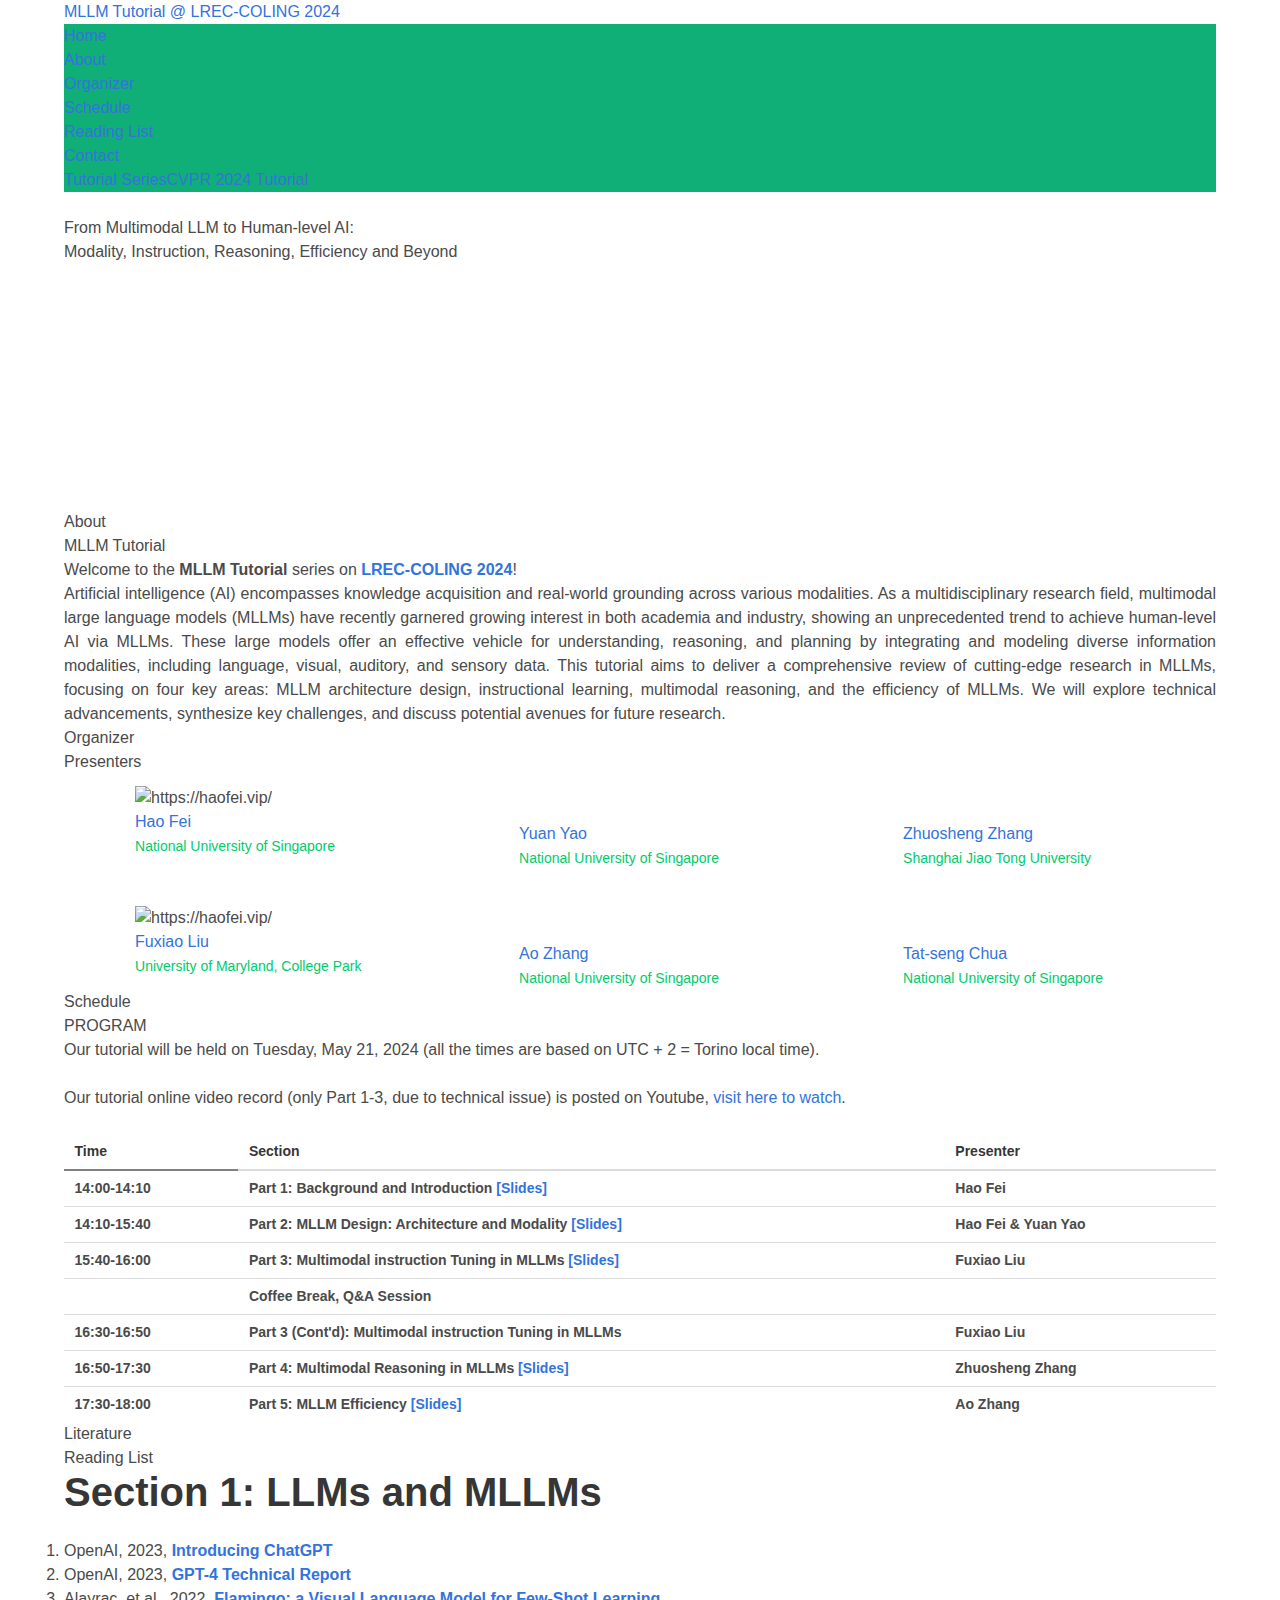
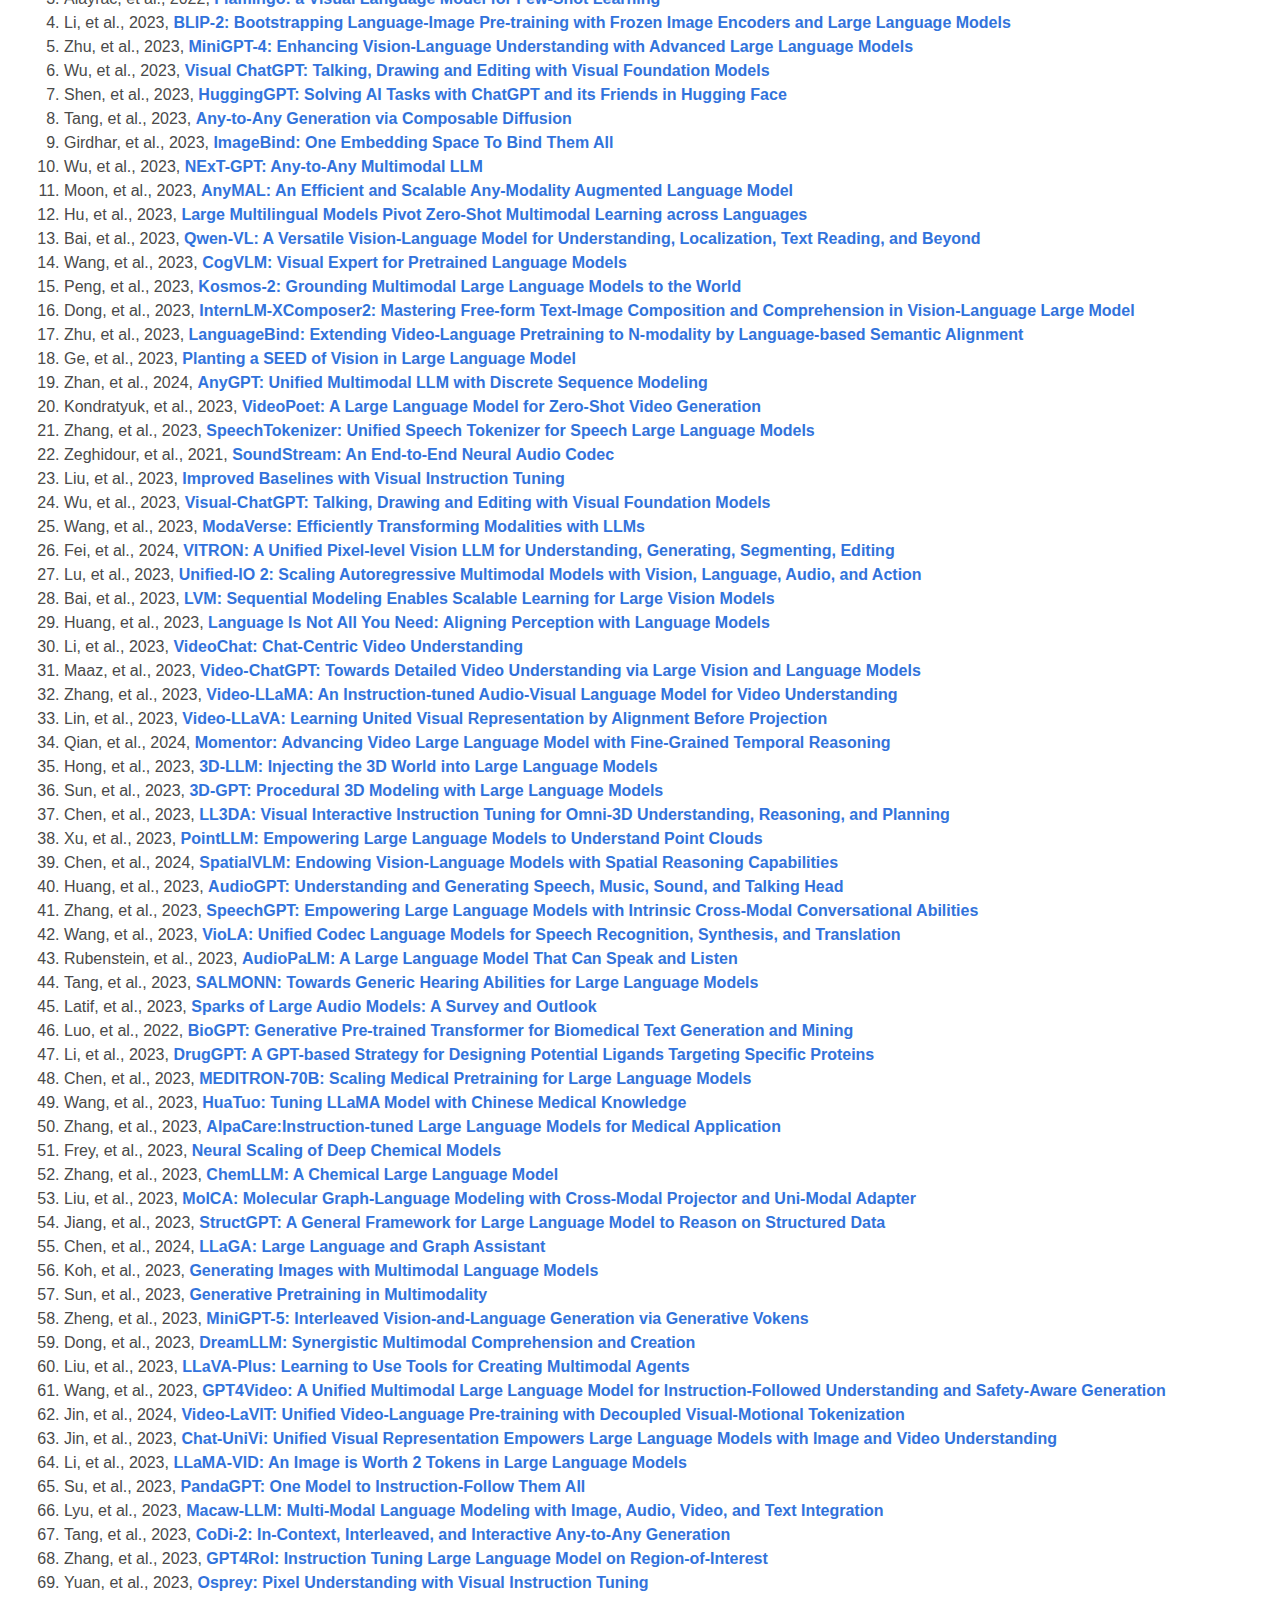
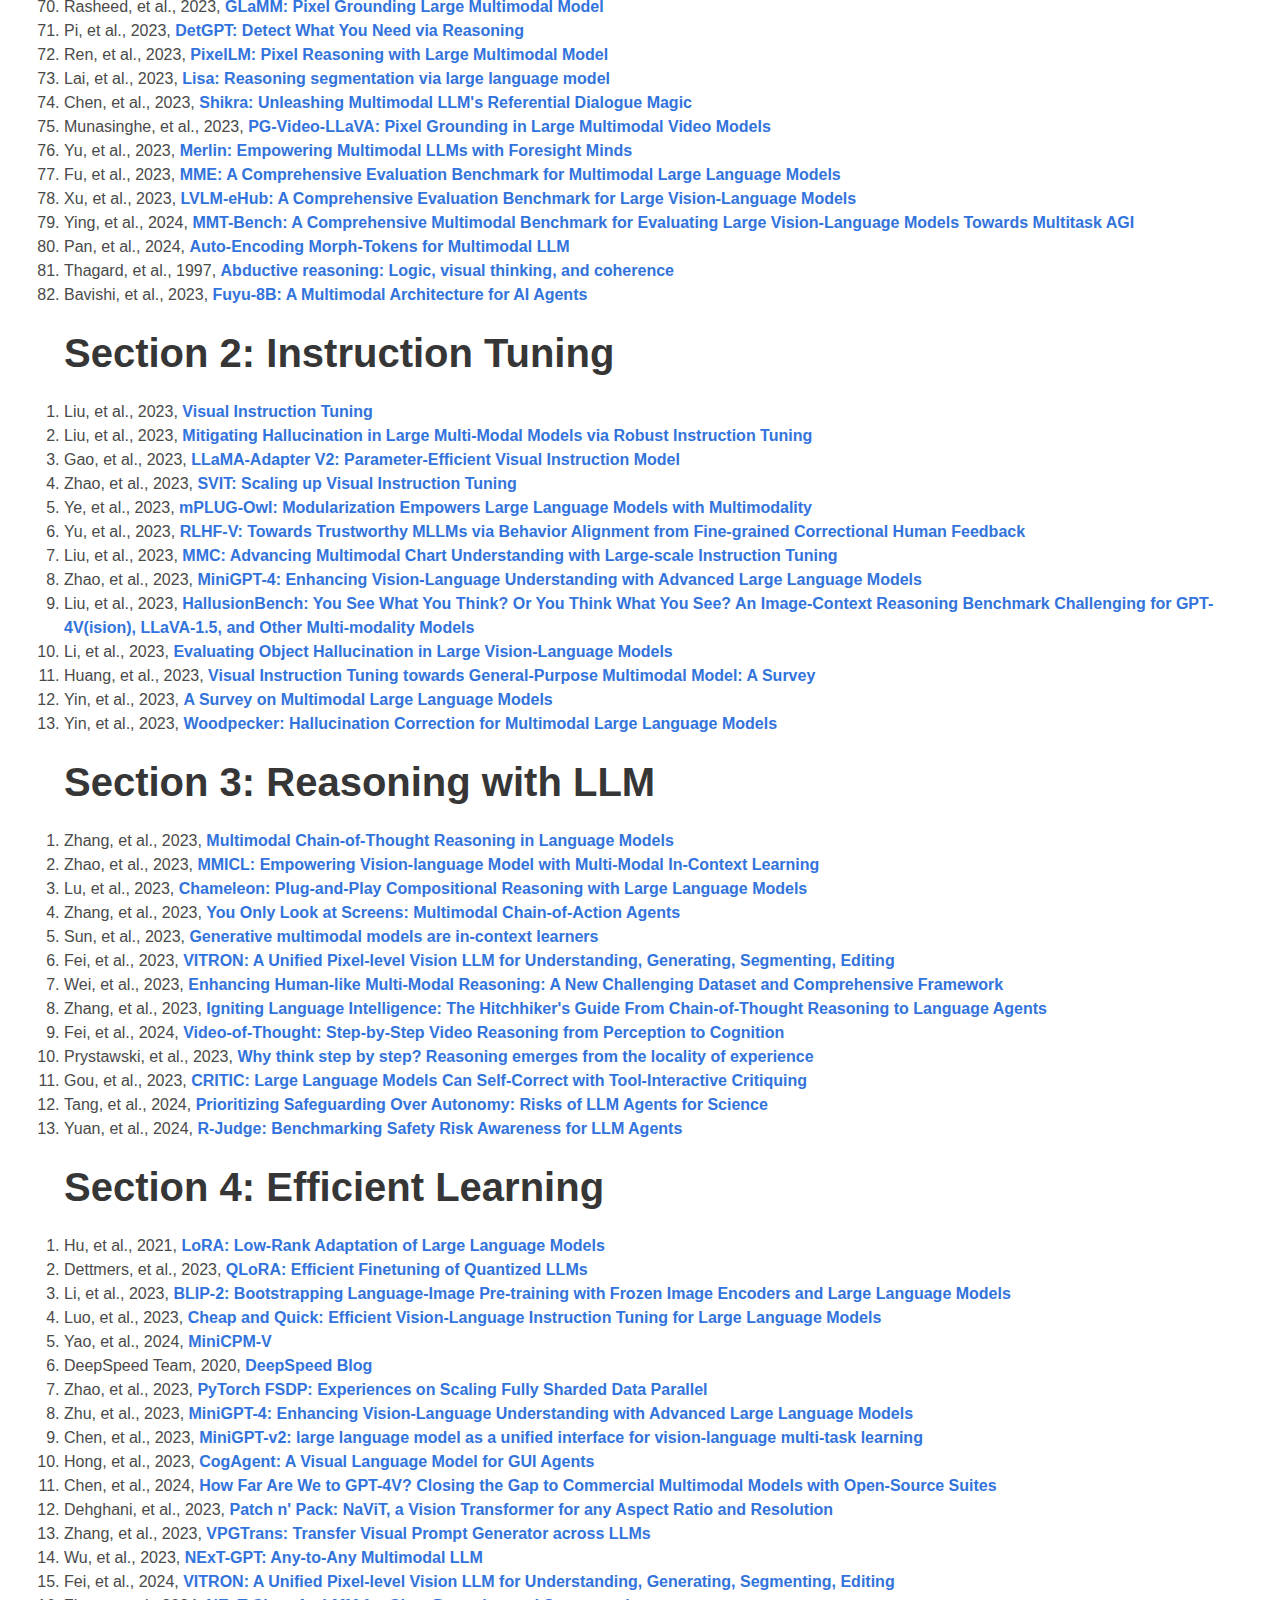
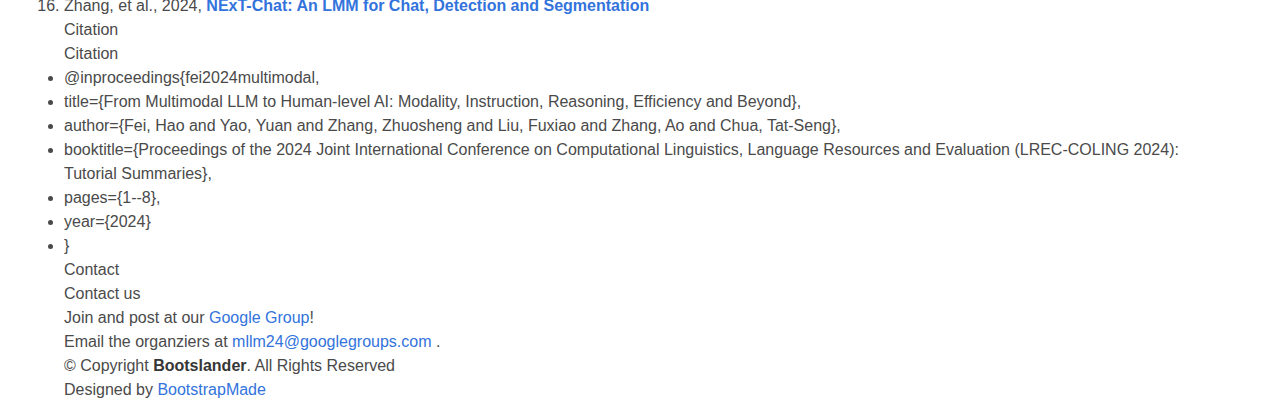
==== commit ce71d6c4: "Update index.html" ====
--- a/index.html
+++ b/index.html
@@ -953,7 +953,439 @@
 
 
 
-    <!-- ======= Citation Section ======= -->
+
+    <!-- ======= Literature Section ======= -->
+    <section id="literature" class="literature">
+      <div class="container">
+
+        <div class="section-title" data-aos="fade-up">
+          <h2>Literature</h2>
+          <p>Reading List</p>
+        </div>
+
+<!--          <p>Frequently Asked Questions</p>-->
+        <div class="faq-list">
+
+          <h4 class="title is-2">Section 1: LLMs and MLLMs</h4>
+          <div>
+            <ol>
+              <li>
+                OpenAI, 2023, <a href="https://openai.com/blog/chatgpt"><b>Introducing ChatGPT</b></a><br>
+              </li>
+              <li>
+                OpenAI, 2023, <a href="https://arxiv.org/abs/2303.08774"><b>GPT-4 Technical Report</b></a><br>
+              </li>
+              <li>
+                Alayrac, et al., 2022, <a href="https://arxiv.org/abs/2204.14198"><b>Flamingo: a Visual Language Model for Few-Shot Learning</b></a><br>
+              </li>
+              <li>
+                Li, et al., 2023, <a href="https://arxiv.org/abs/2301.12597"><b>BLIP-2: Bootstrapping Language-Image Pre-training with Frozen Image Encoders and Large Language Models</b></a><br>
+              </li>		    
+              <li>
+                Zhu, et al., 2023, <a href="https://arxiv.org/abs/2304.10592"><b>MiniGPT-4: Enhancing Vision-Language Understanding with Advanced Large Language Models</b></a><br>
+              </li>
+              <li>
+                Wu, et al., 2023, <a href="https://arxiv.org/abs/2303.04671"><b>Visual ChatGPT: Talking, Drawing and Editing with Visual Foundation Models</b></a><br>
+              </li>		    
+              <li>
+                Shen, et al., 2023, <a href="https://arxiv.org/abs/2303.17580"><b>HuggingGPT: Solving AI Tasks with ChatGPT and its Friends in Hugging Face</b></a><br>
+              </li>		    
+              <li>
+                Tang, et al., 2023, <a href="https://arxiv.org/abs/2305.11846"><b>Any-to-Any Generation via Composable Diffusion</b></a><br>
+              </li>
+              <li>
+                Girdhar, et al., 2023, <a href="https://arxiv.org/abs/2305.05665"><b>ImageBind: One Embedding Space To Bind Them All</b></a><br>
+              </li>		    
+              <li>
+                Wu, et al., 2023, <a href="https://arxiv.org/abs/2309.05519"><b>NExT-GPT: Any-to-Any Multimodal LLM</b></a><br>
+              </li>		    
+              <li>
+                Moon, et al., 2023, <a href="https://arxiv.org/abs/2309.16058"><b>AnyMAL: An Efficient and Scalable Any-Modality Augmented Language Model</b></a><br>
+              </li>
+
+		    
+              <li>
+                Hu, et al., 2023, <a href="https://arxiv.org/abs/2308.12038"><b>Large Multilingual Models Pivot Zero-Shot Multimodal Learning across Languages</b></a><br>
+              </li>
+		    
+              <li>
+                Bai, et al., 2023, <a href="https://arxiv.org/abs/2308.12966"><b>Qwen-VL: A Versatile Vision-Language Model for Understanding, Localization, Text Reading, and Beyond</b></a><br>
+              </li>
+
+              <li>
+                Wang, et al., 2023, <a href="https://arxiv.org/abs/2311.03079"><b>CogVLM: Visual Expert for Pretrained Language Models</b></a><br>
+              </li>
+		    
+              <li>
+                Peng, et al., 2023, <a href="https://arxiv.org/abs/2306.14824"><b>Kosmos-2: Grounding Multimodal Large Language Models to the World</b></a><br>
+              </li>
+
+              <li>
+                Dong, et al., 2023, <a href="https://arxiv.org/abs/2401.16420"><b>InternLM-XComposer2: Mastering Free-form Text-Image Composition and Comprehension in Vision-Language Large Model</b></a><br>
+              </li>
+              
+              <!-- modified start -->
+              <li>
+                Zhu, et al., 2023, <a href="https://arxiv.org/abs/2310.01852"><b>LanguageBind: Extending Video-Language Pretraining to N-modality by Language-based Semantic Alignment</b></a><br>
+              </li>
+              <li>
+                Ge, et al., 2023, <a href="https://arxiv.org/abs/2307.08041"><b>Planting a SEED of Vision in Large Language Model</b></a><br>
+              </li>
+              <li>
+                Zhan, et al., 2024, <a href="https://arxiv.org/abs/2402.12226"><b>AnyGPT: Unified Multimodal LLM with Discrete Sequence Modeling</b></a><br>
+              </li>
+              <li>
+                Kondratyuk, et al., 2023, <a href="https://arxiv.org/abs/2312.14125"><b>VideoPoet: A Large Language Model for Zero-Shot Video Generation</b></a><br>
+              </li>
+              <li>
+                Zhang, et al., 2023, <a href="https://arxiv.org/abs/2308.16692"><b>SpeechTokenizer: Unified Speech Tokenizer for Speech Large Language Models</b></a><br>
+              </li>
+              <li>
+                Zeghidour, et al., 2021, <a href="https://arxiv.org/abs/2107.03312"><b>SoundStream: An End-to-End Neural Audio Codec</b></a><br>
+              </li>
+              <li>
+                Liu, et al., 2023, <a href="https://arxiv.org/abs/2310.03744"><b>Improved Baselines with Visual Instruction Tuning</b></a><br>
+              </li>
+              <li>
+                Wu, et al., 2023, <a href="https://arxiv.org/abs/2303.04671"><b>Visual-ChatGPT: Talking, Drawing and Editing with Visual Foundation Models</b></a><br>
+              </li>
+              <li>
+                Wang, et al., 2023, <a href="https://arxiv.org/abs/2401.06395"><b>ModaVerse: Efficiently Transforming Modalities with LLMs</b></a><br>
+              </li>
+              <li>
+                Fei, et al., 2024, <a href="http://haofei.vip/downloads/papers/Skywork_Vitron_2024.pdf"><b>VITRON: A Unified Pixel-level Vision LLM for Understanding, Generating, Segmenting, Editing</b></a><br>
+              </li>
+              <li>
+                Lu, et al., 2023, <a href="https://arxiv.org/abs/2312.17172"><b>Unified-IO 2: Scaling Autoregressive Multimodal Models with Vision, Language, Audio, and Action</b></a><br>
+              </li>
+              <li>
+                Bai, et al., 2023, <a href="https://arxiv.org/abs/2312.00785"><b>LVM: Sequential Modeling Enables Scalable Learning for Large Vision Models</b></a><br>
+              </li>
+              <li>
+                Huang, et al., 2023, <a href="https://arxiv.org/abs/2302.14045"><b>Language Is Not All You Need: Aligning Perception with Language Models</b></a><br>
+              </li>
+              <li>
+                Li, et al., 2023, <a href="https://arxiv.org/abs/2305.06355"><b>VideoChat: Chat-Centric Video Understanding</b></a><br>
+              </li>
+              <li>
+                Maaz, et al., 2023, <a href="https://arxiv.org/abs/2306.05424"><b>Video-ChatGPT: Towards Detailed Video Understanding via Large Vision and Language Models</b></a><br>
+              </li>
+              <li>
+                Zhang, et al., 2023, <a href="https://arxiv.org/abs/2306.02858"><b>Video-LLaMA: An Instruction-tuned Audio-Visual Language Model for Video Understanding</b></a><br>
+              </li>
+              <li>
+                Lin, et al., 2023, <a href="https://arxiv.org/abs/2311.10122"><b>Video-LLaVA: Learning United Visual Representation by Alignment Before Projection</b></a><br>
+              </li>
+              <li>
+                Qian, et al., 2024, <a href="https://arxiv.org/abs/2402.11435"><b>Momentor: Advancing Video Large Language Model with Fine-Grained Temporal Reasoning</b></a><br>
+              </li>
+              <li>
+                Hong, et al., 2023, <a href="https://arxiv.org/abs/2307.12981"><b>3D-LLM: Injecting the 3D World into Large Language Models</b></a><br>
+              </li>
+              <li>
+                Sun, et al., 2023, <a href="https://arxiv.org/abs/2310.12945"><b>3D-GPT: Procedural 3D Modeling with Large Language Models</b></a><br>
+              </li>
+              <li>
+                Chen, et al., 2023, <a href="https://arxiv.org/abs/2311.18651"><b>LL3DA: Visual Interactive Instruction Tuning for Omni-3D Understanding, Reasoning, and Planning</b></a><br>
+              </li>
+              <li>
+                Xu, et al., 2023, <a href="https://arxiv.org/abs/2308.16911"><b>PointLLM: Empowering Large Language Models to Understand Point Clouds</b></a><br>
+              </li>
+              <li>
+                Chen, et al., 2024, <a href="https://arxiv.org/abs/2401.12168"><b>SpatialVLM: Endowing Vision-Language Models with Spatial Reasoning Capabilities</b></a><br>
+              </li>
+              <li>
+                Huang, et al., 2023, <a href="https://arxiv.org/abs/2304.12995"><b>AudioGPT: Understanding and Generating Speech, Music, Sound, and Talking Head</b></a><br>
+              </li>
+              <li>
+                Zhang, et al., 2023, <a href="https://arxiv.org/abs/2305.11000"><b>SpeechGPT: Empowering Large Language Models with Intrinsic Cross-Modal Conversational Abilities</b></a><br>
+              </li>
+              <li>
+                Wang, et al., 2023, <a href="https://arxiv.org/abs/2305.16107"><b>VioLA: Unified Codec Language Models for Speech Recognition, Synthesis, and Translation</b></a><br>
+              </li>
+              <li>
+                Rubenstein, et al., 2023, <a href="https://arxiv.org/abs/2306.12925"><b>AudioPaLM: A Large Language Model That Can Speak and Listen</b></a><br>
+              </li>
+              <li>
+                Tang, et al., 2023, <a href="https://arxiv.org/abs/2310.13289"><b>SALMONN: Towards Generic Hearing Abilities for Large Language Models</b></a><br>
+              </li>
+              <li>
+                Latif, et al., 2023, <a href="https://arxiv.org/abs/2310.13289"><b>Sparks of Large Audio Models: A Survey and Outlook</b></a><br>
+              </li>
+              <li>
+                Luo, et al., 2022, <a href="https://arxiv.org/abs/2210.10341"><b>BioGPT: Generative Pre-trained Transformer for Biomedical Text Generation and Mining</b></a><br>
+              </li>
+              <li>
+                Li, et al., 2023, <a href="https://doi.org/10.1101/2023.06.29.543848"><b>DrugGPT: A GPT-based Strategy for Designing Potential Ligands Targeting Specific Proteins</b></a><br>
+              </li>
+              <li>
+                Chen, et al., 2023, <a href="https://arxiv.org/abs/2311.16079"><b>MEDITRON-70B: Scaling Medical Pretraining for Large Language Models</b></a><br>
+              </li>
+              <li>
+                Wang, et al., 2023, <a href="https://arxiv.org/abs/2304.06975"><b>HuaTuo: Tuning LLaMA Model with Chinese Medical Knowledge</b></a><br>
+              </li>
+              <li>
+                Zhang, et al., 2023, <a href="https://arxiv.org/abs/2310.14558"><b>AlpaCare:Instruction-tuned Large Language Models for Medical Application</b></a><br>
+              </li>
+              <li>
+                Frey, et al., 2023, <a href="https://www.nature.com/articles/s42256-023-00740-3"><b>Neural Scaling of Deep Chemical Models</b></a><br>
+              </li>
+              <li>
+                Zhang, et al., 2023, <a href="https://arxiv.org/abs/2402.06852"><b>ChemLLM: A Chemical Large Language Model</b></a><br>
+              </li>
+              <li>
+                Liu, et al., 2023, <a href="https://arxiv.org/abs/2310.12798"><b>MolCA: Molecular Graph-Language Modeling with Cross-Modal Projector and Uni-Modal Adapter</b></a><br>
+              </li>
+              <li>
+                Jiang, et al., 2023, <a href="https://arxiv.org/abs/2305.09645"><b>StructGPT: A General Framework for Large Language Model to Reason on Structured Data</b></a><br>
+              </li>
+              <li>
+                Chen, et al., 2024, <a href="https://arxiv.org/abs/2402.08170"><b>LLaGA: Large Language and Graph Assistant</b></a><br>
+              </li>
+              <li>
+                Koh, et al., 2023, <a href="https://arxiv.org/abs/2305.17216"><b>Generating Images with Multimodal Language Models</b></a><br>
+              </li>
+              <li>
+                Sun, et al., 2023, <a href="https://arxiv.org/abs/2307.05222"><b>Generative Pretraining in Multimodality</b></a><br>
+              </li>
+              <li>
+                Zheng, et al., 2023, <a href="https://arxiv.org/abs/2310.02239"><b>MiniGPT-5: Interleaved Vision-and-Language Generation via Generative Vokens</b></a><br>
+              </li>
+              <li>
+                Dong, et al., 2023, <a href="https://arxiv.org/abs/2309.11499"><b>DreamLLM: Synergistic Multimodal Comprehension and Creation</b></a><br>
+              </li>
+              <li>
+                Liu, et al., 2023, <a href="https://arxiv.org/abs/2311.05437"><b>LLaVA-Plus: Learning to Use Tools for Creating Multimodal Agents</b></a><br>
+              </li>
+              <li>
+                Wang, et al., 2023, <a href="https://arxiv.org/abs/2311.16511"><b>GPT4Video: A Unified Multimodal Large Language Model for lnstruction-Followed Understanding and Safety-Aware Generation</b></a><br>
+              </li>
+              <li>
+                Jin, et al., 2024, <a href="https://arxiv.org/abs/2402.03161"><b>Video-LaVIT: Unified Video-Language Pre-training with Decoupled Visual-Motional Tokenization</b></a><br>
+              </li>
+              <li>
+                Jin, et al., 2023, <a href="https://arxiv.org/abs/2311.08046"><b>Chat-UniVi: Unified Visual Representation Empowers Large Language Models with Image and Video Understanding</b></a><br>
+              </li>
+              <li>
+                Li, et al., 2023, <a href="https://arxiv.org/abs/2311.17043"><b>LLaMA-VID: An Image is Worth 2 Tokens in Large Language Models</b></a><br>
+              </li>
+              <li>
+                Su, et al., 2023, <a href="https://arxiv.org/abs/2305.16355"><b>PandaGPT: One Model to Instruction-Follow Them All</b></a><br>
+              </li>
+              <li>
+                Lyu, et al., 2023, <a href="https://arxiv.org/abs/2306.09093"><b>Macaw-LLM: Multi-Modal Language Modeling with Image, Audio, Video, and Text Integration</b></a><br>
+              </li>
+              <li>
+                Tang, et al., 2023, <a href="https://arxiv.org/abs/2311.18775"><b>CoDi-2: In-Context, Interleaved, and Interactive Any-to-Any Generation</b></a><br>
+              </li>
+              <li>
+                Zhang, et al., 2023, <a href="https://arxiv.org/abs/2307.03601"><b>GPT4RoI: Instruction Tuning Large Language Model on Region-of-Interest</b></a><br>
+              </li>
+              <li>
+                Yuan, et al., 2023, <a href="https://arxiv.org/abs/2312.10032"><b>Osprey: Pixel Understanding with Visual Instruction Tuning</b></a><br>
+              </li>
+              <li>
+                Rasheed, et al., 2023, <a href="https://arxiv.org/abs/2311.03356"><b>GLaMM: Pixel Grounding Large Multimodal Model</b></a><br>
+              </li>
+              <li>
+                Pi, et al., 2023, <a href="https://arxiv.org/abs/2305.14167"><b>DetGPT: Detect What You Need via Reasoning</b></a><br>
+              </li>
+              <li>
+                Ren, et al., 2023, <a href="https://arxiv.org/abs/2312.02228"><b>PixelLM: Pixel Reasoning with Large Multimodal Model</b></a><br>
+              </li>
+              <li>
+                Lai, et al., 2023, <a href="https://arxiv.org/abs/2308.00692"><b>Lisa: Reasoning segmentation via large language model</b></a><br>
+              </li>
+              <li>
+                Chen, et al., 2023, <a href="https://arxiv.org/abs/2306.15195"><b>Shikra: Unleashing Multimodal LLM's Referential Dialogue Magic</b></a><br>
+              </li>
+              <li>
+                Munasinghe, et al., 2023, <a href="https://arxiv.org/abs/2311.13435"><b>PG-Video-LLaVA: Pixel Grounding in Large Multimodal Video Models</b></a><br>
+              </li>
+              <li>
+                Yu, et al., 2023, <a href="https://arxiv.org/abs/2312.00589"><b>Merlin: Empowering Multimodal LLMs with Foresight Minds</b></a><br>
+              </li>
+              <li>
+                Fu, et al., 2023, <a href="https://arxiv.org/abs/2306.13394"><b>MME: A Comprehensive Evaluation Benchmark for Multimodal Large Language Models</b></a><br>
+              </li>
+              <li>
+                Xu, et al., 2023, <a href="https://arxiv.org/abs/2306.09265"><b>LVLM-eHub: A Comprehensive Evaluation Benchmark for Large Vision-Language Models</b></a><br>
+              </li>
+              <li>
+                Ying, et al., 2024, <a href="https://arxiv.org/abs/2404.16006"><b>MMT-Bench: A Comprehensive Multimodal Benchmark for Evaluating Large Vision-Language Models Towards Multitask AGI</b></a><br>
+              </li>
+              <li>
+                Pan, et al., 2024, <a href="https://arxiv.org/abs/2405.01926"><b>Auto-Encoding Morph-Tokens for Multimodal LLM</b></a><br>
+              </li>
+              <li>
+                Thagard, et al., 1997, <a href="https://link.springer.com/chapter/10.1007/978-94-017-0487-8_22"><b>Abductive reasoning: Logic, visual thinking, and coherence</b></a><br>
+              </li>
+              <li>
+                Bavishi, et al., 2023, <a href="https://www.adept.ai/blog/fuyu-8b"><b>Fuyu-8B: A Multimodal Architecture for AI Agents</b></a><br>
+              </li>
+
+              <!-- modified end -->
+            </ol>
+        </div>
+
+        <br>
+          <h4 class="title is-2">Section 2: Instruction Tuning</h4>
+          <div>
+            <ol>
+              <li>
+                Liu, et al., 2023, <a href="https://arxiv.org/abs/2304.08485"><b>Visual Instruction Tuning</b></a><br>
+              </li>
+              <li>
+                Liu, et al., 2023, <a href="https://arxiv.org/abs/2306.14565"><b>Mitigating Hallucination in Large Multi-Modal Models via Robust Instruction Tuning</b></a><br>
+              </li>
+              <li>
+                Gao, et al., 2023, <a href="https://arxiv.org/abs/2304.15010"><b>LLaMA-Adapter V2: Parameter-Efficient Visual Instruction Model</b></a><br>
+              </li>
+              <li>
+                Zhao, et al., 2023, <a href="https://arxiv.org/abs/2307.04087"><b>SVIT: Scaling up Visual Instruction Tuning</b></a><br>
+              </li>
+              <li>
+                Ye, et al., 2023, <a href="https://arxiv.org/abs/2304.14178"><b>mPLUG-Owl: Modularization Empowers Large Language Models with Multimodality</b></a><br>
+              </li>
+              <li>
+                Yu, et al., 2023, <a href="https://arxiv.org/abs/2312.00849"><b>RLHF-V: Towards Trustworthy MLLMs via Behavior Alignment from Fine-grained Correctional Human Feedback</b></a><br>
+              </li>
+		<li>
+                Liu, et al., 2023, <a href="https://arxiv.org/abs/2311.10774"><b>MMC: Advancing Multimodal Chart Understanding with Large-scale Instruction Tuning</b></a><br>
+              </li>
+	       <li>
+                Zhao, et al., 2023, <a href="https://arxiv.org/abs/2304.10592"><b>MiniGPT-4: Enhancing Vision-Language Understanding with Advanced Large Language Models</b></a><br>
+              </li>
+	       <li>
+                Liu, et al., 2023, <a href="https://arxiv.org/abs/2310.14566"><b>HallusionBench: You See What You Think? Or You Think What You See? An Image-Context Reasoning Benchmark Challenging for GPT-4V(ision), LLaVA-1.5, and Other Multi-modality Models</b></a><br>
+              </li>
+	       <li>
+                Li, et al., 2023, <a href="https://arxiv.org/abs/2305.10355"><b>Evaluating Object Hallucination in Large Vision-Language Models</b></a><br>
+              </li>
+	      <li>
+                Huang, et al., 2023, <a href="https://arxiv.org/abs/2306.13549"><b>Visual Instruction Tuning towards General-Purpose Multimodal Model: A Survey</b></a><br>
+              </li>
+	      <li>
+                Yin, et al., 2023, <a href="https://arxiv.org/abs/2312.16602"><b>A Survey on Multimodal Large Language Models</b></a><br>
+              </li>
+	      <li>
+                Yin, et al., 2023, <a href="https://arxiv.org/abs/2312.16602"><b>Woodpecker: Hallucination Correction for Multimodal Large Language Models</b></a><br>
+              </li>
+            </ol>
+        </div>
+
+
+
+        <br>
+          <h4 class="title is-2">Section 3: Reasoning with LLM</h4>
+          <div>
+            <ol>
+              <li>
+                Zhang, et al., 2023, <a href="https://arxiv.org/abs/2302.00923"><b>Multimodal Chain-of-Thought Reasoning in Language Models</b></a><br>
+              </li>
+              <li>
+                Zhao, et al., 2023, <a href="https://arxiv.org/abs/2309.07915"><b>MMICL: Empowering Vision-language Model with Multi-Modal In-Context Learning</b></a><br>
+              </li>
+              <li>
+                Lu, et al., 2023, <a href="https://arxiv.org/abs/2304.09842"><b>Chameleon: Plug-and-Play Compositional Reasoning with Large Language Models</b></a><br>
+              </li>
+              <li>
+                Zhang, et al., 2023, <a href="https://arxiv.org/abs/2309.11436"><b>You Only Look at Screens: Multimodal Chain-of-Action Agents</b></a><br>
+              </li>
+              <li>
+                Sun, et al., 2023, <a href="https://arxiv.org/abs/2312.13286"><b>Generative multimodal models are in-context learners</b></a><br>
+              </li>
+              <li>
+                Fei, et al., 2023, <a href="https://vitron-llm.github.io/"><b>VITRON: A Unified Pixel-level Vision LLM for Understanding, Generating, Segmenting, Editing</b></a><br>
+              </li>
+              <li>
+                Wei, et al., 2023, <a href="https://arxiv.org/abs/2307.12626"><b>Enhancing Human-like Multi-Modal Reasoning: A New Challenging Dataset and Comprehensive Framework</b></a><br>
+              </li>
+              <li>
+                Zhang, et al., 2023, <a href="https://arxiv.org/abs/2311.11797"><b>Igniting Language Intelligence: The Hitchhiker's Guide From Chain-of-Thought Reasoning to Language Agents</b></a><br>
+              </li>
+               <li>
+                Fei, et al., 2024, <a href="http://haofei.vip/VoT/"><b>Video-of-Thought: Step-by-Step Video Reasoning from Perception to Cognition</b></a><br>
+              </li>
+              <li>
+                Prystawski, et al., 2023, <a href="https://arxiv.org/abs/2304.03843"><b>Why think step by step? Reasoning emerges from the locality of experience</b></a><br>
+              </li>
+              <li>
+                Gou, et al., 2023, <a href="https://arxiv.org/abs/2305.11738"><b>CRITIC: Large Language Models Can Self-Correct with Tool-Interactive Critiquing</b></a><br>
+              </li>
+              <li>
+                Tang, et al., 2024, <a href="https://arxiv.org/abs/2402.04247"><b>Prioritizing Safeguarding Over Autonomy: Risks of LLM Agents for Science</b></a><br>
+              </li>
+              <li>
+                Yuan, et al., 2024, <a href="https://arxiv.org/abs/2401.10019"><b>R-Judge: Benchmarking Safety Risk Awareness for LLM Agents</b></a><br>
+              </li>
+            </ol>
+        </div>
+
+
+        <br>
+          <h4 class="title is-2">Section 4: Efficient Learning</h4>
+          <div>
+            <ol>
+              <li>
+                Hu, et al., 2021, <a href="https://arxiv.org/abs/2106.09685"><b>LoRA: Low-Rank Adaptation of Large Language Models</b></a><br>
+              </li>
+              <li>
+                Dettmers, et al., 2023, <a href="https://arxiv.org/abs/2305.14314"><b>QLoRA: Efficient Finetuning of Quantized LLMs</b></a><br>
+              </li>
+              <li>
+                Li, et al., 2023, <a href="https://arxiv.org/abs/2301.12597"><b>BLIP-2: Bootstrapping Language-Image Pre-training with Frozen Image Encoders and Large Language Models</b></a><br>
+              </li>
+              <li>
+                Luo, et al., 2023, <a href="https://arxiv.org/abs/2305.15023"><b>Cheap and Quick: Efficient Vision-Language Instruction Tuning for Large Language Models</b></a><br>
+              </li>
+              <li>
+                Yao, et al., 2024, <a href="https://github.com/OpenBMB/MiniCPM-V"><b>MiniCPM-V</b></a><br>
+              </li>
+              <li>
+                 DeepSpeed Team, 2020, <a href="https://www.microsoft.com/en-us/research/blog/zero-deepspeed-new-system-optimizations-enable-training-models-with-over-100-billion-parameters/"><b>DeepSpeed Blog</b></a><br>
+              </li>
+              <li>
+                 Zhao, et al., 2023, <a href="https://arxiv.org/abs/2304.11277"><b>PyTorch FSDP: Experiences on Scaling Fully Sharded Data Parallel</b></a><br>
+              </li>
+              <li>
+                Zhu, et al., 2023, <a href="https://arxiv.org/abs/2304.10592"><b>MiniGPT-4: Enhancing Vision-Language Understanding with Advanced Large Language Models</b></a><br>
+              </li>              
+              <li>
+                Chen, et al., 2023, <a href="https://arxiv.org/abs/2310.09478"><b>MiniGPT-v2: large language model as a unified interface for vision-language multi-task learning</b></a><br>
+              </li>
+              <li>
+                Hong, et al., 2023, <a href="https://arxiv.org/abs/2312.08914"><b>CogAgent: A Visual Language Model for GUI Agents</b></a><br>
+              </li>
+              <li>
+                Chen, et al., 2024, <a href="https://arxiv.org/abs/2404.16821"><b>How Far Are We to GPT-4V? Closing the Gap to Commercial Multimodal Models with Open-Source Suites</b></a><br>
+              </li>
+              <li>
+                Dehghani, et al., 2023, <a href="https://arxiv.org/abs/2307.06304"><b>Patch n' Pack: NaViT, a Vision Transformer for any Aspect Ratio and Resolution</b></a><br>
+              </li>
+              <li>
+                Zhang, et al., 2023, <a href="https://arxiv.org/abs/2305.01278"><b>VPGTrans: Transfer Visual Prompt Generator across LLMs</b></a><br>
+              </li>
+              <li>
+                Wu, et al., 2023, <a href="https://arxiv.org/abs/2309.05519"><b>NExT-GPT: Any-to-Any Multimodal LLM</b></a><br>
+              </li>
+              <li>
+                Fei, et al., 2024, <a href="http://haofei.vip/downloads/papers/Skywork_Vitron_2024.pdf"><b>VITRON: A Unified Pixel-level Vision LLM for Understanding, Generating, Segmenting, Editing</b></a><br>
+              </li>
+              <li>
+                Zhang, et al., 2024, <a href="https://arxiv.org/abs/2311.04498"><b>NExT-Chat: An LMM for Chat, Detection and Segmentation</b></a><br>
+              </li>
+            </ol>
+        </div>
+
+
+
+
+      </div>
+    </section><!-- End Literature Section -->
+
+
+<!-- ======= Citation Section ======= -->
     <section id="about" class="about">
       <div class="container">
 
@@ -964,13 +1396,13 @@
 
           <div style="width=95%">
             <p  style="text-align:justify">
-            @inproceedings{fei2024multimodal,
-  title={From Multimodal LLM to Human-level AI: Modality, Instruction, Reasoning, Efficiency and Beyond},
-  author={Fei, Hao and Yao, Yuan and Zhang, Zhuosheng and Liu, Fuxiao and Zhang, Ao and Chua, Tat-Seng},
-  booktitle={Proceedings of the 2024 Joint International Conference on Computational Linguistics, Language Resources and Evaluation (LREC-COLING 2024): Tutorial Summaries},
-  pages={1--8},
-  year={2024}
-}
+            <li>@inproceedings{fei2024multimodal,</li>
+  		<li>title={From Multimodal LLM to Human-level AI: Modality, Instruction, Reasoning, Efficiency and Beyond},</li>
+  		<li>author={Fei, Hao and Yao, Yuan and Zhang, Zhuosheng and Liu, Fuxiao and Zhang, Ao and Chua, Tat-Seng},</li>
+  		<li>booktitle={Proceedings of the 2024 Joint International Conference on Computational Linguistics, Language Resources and Evaluation (LREC-COLING 2024): Tutorial Summaries},</li>
+  		<li>pages={1--8},</li>
+  		<li>year={2024}</li>
+		<li>}</li>
             </p>
 
         </div>
@@ -978,440 +1410,8 @@
 
       </div>
     </section>
-    <!-- End Features Section -->
-
-
-
-
-    <!-- ======= Literature Section ======= -->
-    <section id="literature" class="literature">
-      <div class="container">
-
-        <div class="section-title" data-aos="fade-up">
-          <h2>Literature</h2>
-          <p>Reading List</p>
-        </div>
-
-<!--          <p>Frequently Asked Questions</p>-->
-        <div class="faq-list">
-
-          <h4 class="title is-2">Section 1: LLMs and MLLMs</h4>
-          <div>
-            <ol>
-              <li>
-                OpenAI, 2023, <a href="https://openai.com/blog/chatgpt"><b>Introducing ChatGPT</b></a><br>
-              </li>
-              <li>
-                OpenAI, 2023, <a href="https://arxiv.org/abs/2303.08774"><b>GPT-4 Technical Report</b></a><br>
-              </li>
-              <li>
-                Alayrac, et al., 2022, <a href="https://arxiv.org/abs/2204.14198"><b>Flamingo: a Visual Language Model for Few-Shot Learning</b></a><br>
-              </li>
-              <li>
-                Li, et al., 2023, <a href="https://arxiv.org/abs/2301.12597"><b>BLIP-2: Bootstrapping Language-Image Pre-training with Frozen Image Encoders and Large Language Models</b></a><br>
-              </li>		    
-              <li>
-                Zhu, et al., 2023, <a href="https://arxiv.org/abs/2304.10592"><b>MiniGPT-4: Enhancing Vision-Language Understanding with Advanced Large Language Models</b></a><br>
-              </li>
-              <li>
-                Wu, et al., 2023, <a href="https://arxiv.org/abs/2303.04671"><b>Visual ChatGPT: Talking, Drawing and Editing with Visual Foundation Models</b></a><br>
-              </li>		    
-              <li>
-                Shen, et al., 2023, <a href="https://arxiv.org/abs/2303.17580"><b>HuggingGPT: Solving AI Tasks with ChatGPT and its Friends in Hugging Face</b></a><br>
-              </li>		    
-              <li>
-                Tang, et al., 2023, <a href="https://arxiv.org/abs/2305.11846"><b>Any-to-Any Generation via Composable Diffusion</b></a><br>
-              </li>
-              <li>
-                Girdhar, et al., 2023, <a href="https://arxiv.org/abs/2305.05665"><b>ImageBind: One Embedding Space To Bind Them All</b></a><br>
-              </li>		    
-              <li>
-                Wu, et al., 2023, <a href="https://arxiv.org/abs/2309.05519"><b>NExT-GPT: Any-to-Any Multimodal LLM</b></a><br>
-              </li>		    
-              <li>
-                Moon, et al., 2023, <a href="https://arxiv.org/abs/2309.16058"><b>AnyMAL: An Efficient and Scalable Any-Modality Augmented Language Model</b></a><br>
-              </li>
-
-		    
-              <li>
-                Hu, et al., 2023, <a href="https://arxiv.org/abs/2308.12038"><b>Large Multilingual Models Pivot Zero-Shot Multimodal Learning across Languages</b></a><br>
-              </li>
-		    
-              <li>
-                Bai, et al., 2023, <a href="https://arxiv.org/abs/2308.12966"><b>Qwen-VL: A Versatile Vision-Language Model for Understanding, Localization, Text Reading, and Beyond</b></a><br>
-              </li>
-
-              <li>
-                Wang, et al., 2023, <a href="https://arxiv.org/abs/2311.03079"><b>CogVLM: Visual Expert for Pretrained Language Models</b></a><br>
-              </li>
-		    
-              <li>
-                Peng, et al., 2023, <a href="https://arxiv.org/abs/2306.14824"><b>Kosmos-2: Grounding Multimodal Large Language Models to the World</b></a><br>
-              </li>
-
-              <li>
-                Dong, et al., 2023, <a href="https://arxiv.org/abs/2401.16420"><b>InternLM-XComposer2: Mastering Free-form Text-Image Composition and Comprehension in Vision-Language Large Model</b></a><br>
-              </li>
-              
-              <!-- modified start -->
-              <li>
-                Zhu, et al., 2023, <a href="https://arxiv.org/abs/2310.01852"><b>LanguageBind: Extending Video-Language Pretraining to N-modality by Language-based Semantic Alignment</b></a><br>
-              </li>
-              <li>
-                Ge, et al., 2023, <a href="https://arxiv.org/abs/2307.08041"><b>Planting a SEED of Vision in Large Language Model</b></a><br>
-              </li>
-              <li>
-                Zhan, et al., 2024, <a href="https://arxiv.org/abs/2402.12226"><b>AnyGPT: Unified Multimodal LLM with Discrete Sequence Modeling</b></a><br>
-              </li>
-              <li>
-                Kondratyuk, et al., 2023, <a href="https://arxiv.org/abs/2312.14125"><b>VideoPoet: A Large Language Model for Zero-Shot Video Generation</b></a><br>
-              </li>
-              <li>
-                Zhang, et al., 2023, <a href="https://arxiv.org/abs/2308.16692"><b>SpeechTokenizer: Unified Speech Tokenizer for Speech Large Language Models</b></a><br>
-              </li>
-              <li>
-                Zeghidour, et al., 2021, <a href="https://arxiv.org/abs/2107.03312"><b>SoundStream: An End-to-End Neural Audio Codec</b></a><br>
-              </li>
-              <li>
-                Liu, et al., 2023, <a href="https://arxiv.org/abs/2310.03744"><b>Improved Baselines with Visual Instruction Tuning</b></a><br>
-              </li>
-              <li>
-                Wu, et al., 2023, <a href="https://arxiv.org/abs/2303.04671"><b>Visual-ChatGPT: Talking, Drawing and Editing with Visual Foundation Models</b></a><br>
-              </li>
-              <li>
-                Wang, et al., 2023, <a href="https://arxiv.org/abs/2401.06395"><b>ModaVerse: Efficiently Transforming Modalities with LLMs</b></a><br>
-              </li>
-              <li>
-                Fei, et al., 2024, <a href="http://haofei.vip/downloads/papers/Skywork_Vitron_2024.pdf"><b>VITRON: A Unified Pixel-level Vision LLM for Understanding, Generating, Segmenting, Editing</b></a><br>
-              </li>
-              <li>
-                Lu, et al., 2023, <a href="https://arxiv.org/abs/2312.17172"><b>Unified-IO 2: Scaling Autoregressive Multimodal Models with Vision, Language, Audio, and Action</b></a><br>
-              </li>
-              <li>
-                Bai, et al., 2023, <a href="https://arxiv.org/abs/2312.00785"><b>LVM: Sequential Modeling Enables Scalable Learning for Large Vision Models</b></a><br>
-              </li>
-              <li>
-                Huang, et al., 2023, <a href="https://arxiv.org/abs/2302.14045"><b>Language Is Not All You Need: Aligning Perception with Language Models</b></a><br>
-              </li>
-              <li>
-                Li, et al., 2023, <a href="https://arxiv.org/abs/2305.06355"><b>VideoChat: Chat-Centric Video Understanding</b></a><br>
-              </li>
-              <li>
-                Maaz, et al., 2023, <a href="https://arxiv.org/abs/2306.05424"><b>Video-ChatGPT: Towards Detailed Video Understanding via Large Vision and Language Models</b></a><br>
-              </li>
-              <li>
-                Zhang, et al., 2023, <a href="https://arxiv.org/abs/2306.02858"><b>Video-LLaMA: An Instruction-tuned Audio-Visual Language Model for Video Understanding</b></a><br>
-              </li>
-              <li>
-                Lin, et al., 2023, <a href="https://arxiv.org/abs/2311.10122"><b>Video-LLaVA: Learning United Visual Representation by Alignment Before Projection</b></a><br>
-              </li>
-              <li>
-                Qian, et al., 2024, <a href="https://arxiv.org/abs/2402.11435"><b>Momentor: Advancing Video Large Language Model with Fine-Grained Temporal Reasoning</b></a><br>
-              </li>
-              <li>
-                Hong, et al., 2023, <a href="https://arxiv.org/abs/2307.12981"><b>3D-LLM: Injecting the 3D World into Large Language Models</b></a><br>
-              </li>
-              <li>
-                Sun, et al., 2023, <a href="https://arxiv.org/abs/2310.12945"><b>3D-GPT: Procedural 3D Modeling with Large Language Models</b></a><br>
-              </li>
-              <li>
-                Chen, et al., 2023, <a href="https://arxiv.org/abs/2311.18651"><b>LL3DA: Visual Interactive Instruction Tuning for Omni-3D Understanding, Reasoning, and Planning</b></a><br>
-              </li>
-              <li>
-                Xu, et al., 2023, <a href="https://arxiv.org/abs/2308.16911"><b>PointLLM: Empowering Large Language Models to Understand Point Clouds</b></a><br>
-              </li>
-              <li>
-                Chen, et al., 2024, <a href="https://arxiv.org/abs/2401.12168"><b>SpatialVLM: Endowing Vision-Language Models with Spatial Reasoning Capabilities</b></a><br>
-              </li>
-              <li>
-                Huang, et al., 2023, <a href="https://arxiv.org/abs/2304.12995"><b>AudioGPT: Understanding and Generating Speech, Music, Sound, and Talking Head</b></a><br>
-              </li>
-              <li>
-                Zhang, et al., 2023, <a href="https://arxiv.org/abs/2305.11000"><b>SpeechGPT: Empowering Large Language Models with Intrinsic Cross-Modal Conversational Abilities</b></a><br>
-              </li>
-              <li>
-                Wang, et al., 2023, <a href="https://arxiv.org/abs/2305.16107"><b>VioLA: Unified Codec Language Models for Speech Recognition, Synthesis, and Translation</b></a><br>
-              </li>
-              <li>
-                Rubenstein, et al., 2023, <a href="https://arxiv.org/abs/2306.12925"><b>AudioPaLM: A Large Language Model That Can Speak and Listen</b></a><br>
-              </li>
-              <li>
-                Tang, et al., 2023, <a href="https://arxiv.org/abs/2310.13289"><b>SALMONN: Towards Generic Hearing Abilities for Large Language Models</b></a><br>
-              </li>
-              <li>
-                Latif, et al., 2023, <a href="https://arxiv.org/abs/2310.13289"><b>Sparks of Large Audio Models: A Survey and Outlook</b></a><br>
-              </li>
-              <li>
-                Luo, et al., 2022, <a href="https://arxiv.org/abs/2210.10341"><b>BioGPT: Generative Pre-trained Transformer for Biomedical Text Generation and Mining</b></a><br>
-              </li>
-              <li>
-                Li, et al., 2023, <a href="https://doi.org/10.1101/2023.06.29.543848"><b>DrugGPT: A GPT-based Strategy for Designing Potential Ligands Targeting Specific Proteins</b></a><br>
-              </li>
-              <li>
-                Chen, et al., 2023, <a href="https://arxiv.org/abs/2311.16079"><b>MEDITRON-70B: Scaling Medical Pretraining for Large Language Models</b></a><br>
-              </li>
-              <li>
-                Wang, et al., 2023, <a href="https://arxiv.org/abs/2304.06975"><b>HuaTuo: Tuning LLaMA Model with Chinese Medical Knowledge</b></a><br>
-              </li>
-              <li>
-                Zhang, et al., 2023, <a href="https://arxiv.org/abs/2310.14558"><b>AlpaCare:Instruction-tuned Large Language Models for Medical Application</b></a><br>
-              </li>
-              <li>
-                Frey, et al., 2023, <a href="https://www.nature.com/articles/s42256-023-00740-3"><b>Neural Scaling of Deep Chemical Models</b></a><br>
-              </li>
-              <li>
-                Zhang, et al., 2023, <a href="https://arxiv.org/abs/2402.06852"><b>ChemLLM: A Chemical Large Language Model</b></a><br>
-              </li>
-              <li>
-                Liu, et al., 2023, <a href="https://arxiv.org/abs/2310.12798"><b>MolCA: Molecular Graph-Language Modeling with Cross-Modal Projector and Uni-Modal Adapter</b></a><br>
-              </li>
-              <li>
-                Jiang, et al., 2023, <a href="https://arxiv.org/abs/2305.09645"><b>StructGPT: A General Framework for Large Language Model to Reason on Structured Data</b></a><br>
-              </li>
-              <li>
-                Chen, et al., 2024, <a href="https://arxiv.org/abs/2402.08170"><b>LLaGA: Large Language and Graph Assistant</b></a><br>
-              </li>
-              <li>
-                Koh, et al., 2023, <a href="https://arxiv.org/abs/2305.17216"><b>Generating Images with Multimodal Language Models</b></a><br>
-              </li>
-              <li>
-                Sun, et al., 2023, <a href="https://arxiv.org/abs/2307.05222"><b>Generative Pretraining in Multimodality</b></a><br>
-              </li>
-              <li>
-                Zheng, et al., 2023, <a href="https://arxiv.org/abs/2310.02239"><b>MiniGPT-5: Interleaved Vision-and-Language Generation via Generative Vokens</b></a><br>
-              </li>
-              <li>
-                Dong, et al., 2023, <a href="https://arxiv.org/abs/2309.11499"><b>DreamLLM: Synergistic Multimodal Comprehension and Creation</b></a><br>
-              </li>
-              <li>
-                Liu, et al., 2023, <a href="https://arxiv.org/abs/2311.05437"><b>LLaVA-Plus: Learning to Use Tools for Creating Multimodal Agents</b></a><br>
-              </li>
-              <li>
-                Wang, et al., 2023, <a href="https://arxiv.org/abs/2311.16511"><b>GPT4Video: A Unified Multimodal Large Language Model for lnstruction-Followed Understanding and Safety-Aware Generation</b></a><br>
-              </li>
-              <li>
-                Jin, et al., 2024, <a href="https://arxiv.org/abs/2402.03161"><b>Video-LaVIT: Unified Video-Language Pre-training with Decoupled Visual-Motional Tokenization</b></a><br>
-              </li>
-              <li>
-                Jin, et al., 2023, <a href="https://arxiv.org/abs/2311.08046"><b>Chat-UniVi: Unified Visual Representation Empowers Large Language Models with Image and Video Understanding</b></a><br>
-              </li>
-              <li>
-                Li, et al., 2023, <a href="https://arxiv.org/abs/2311.17043"><b>LLaMA-VID: An Image is Worth 2 Tokens in Large Language Models</b></a><br>
-              </li>
-              <li>
-                Su, et al., 2023, <a href="https://arxiv.org/abs/2305.16355"><b>PandaGPT: One Model to Instruction-Follow Them All</b></a><br>
-              </li>
-              <li>
-                Lyu, et al., 2023, <a href="https://arxiv.org/abs/2306.09093"><b>Macaw-LLM: Multi-Modal Language Modeling with Image, Audio, Video, and Text Integration</b></a><br>
-              </li>
-              <li>
-                Tang, et al., 2023, <a href="https://arxiv.org/abs/2311.18775"><b>CoDi-2: In-Context, Interleaved, and Interactive Any-to-Any Generation</b></a><br>
-              </li>
-              <li>
-                Zhang, et al., 2023, <a href="https://arxiv.org/abs/2307.03601"><b>GPT4RoI: Instruction Tuning Large Language Model on Region-of-Interest</b></a><br>
-              </li>
-              <li>
-                Yuan, et al., 2023, <a href="https://arxiv.org/abs/2312.10032"><b>Osprey: Pixel Understanding with Visual Instruction Tuning</b></a><br>
-              </li>
-              <li>
-                Rasheed, et al., 2023, <a href="https://arxiv.org/abs/2311.03356"><b>GLaMM: Pixel Grounding Large Multimodal Model</b></a><br>
-              </li>
-              <li>
-                Pi, et al., 2023, <a href="https://arxiv.org/abs/2305.14167"><b>DetGPT: Detect What You Need via Reasoning</b></a><br>
-              </li>
-              <li>
-                Ren, et al., 2023, <a href="https://arxiv.org/abs/2312.02228"><b>PixelLM: Pixel Reasoning with Large Multimodal Model</b></a><br>
-              </li>
-              <li>
-                Lai, et al., 2023, <a href="https://arxiv.org/abs/2308.00692"><b>Lisa: Reasoning segmentation via large language model</b></a><br>
-              </li>
-              <li>
-                Chen, et al., 2023, <a href="https://arxiv.org/abs/2306.15195"><b>Shikra: Unleashing Multimodal LLM's Referential Dialogue Magic</b></a><br>
-              </li>
-              <li>
-                Munasinghe, et al., 2023, <a href="https://arxiv.org/abs/2311.13435"><b>PG-Video-LLaVA: Pixel Grounding in Large Multimodal Video Models</b></a><br>
-              </li>
-              <li>
-                Yu, et al., 2023, <a href="https://arxiv.org/abs/2312.00589"><b>Merlin: Empowering Multimodal LLMs with Foresight Minds</b></a><br>
-              </li>
-              <li>
-                Fu, et al., 2023, <a href="https://arxiv.org/abs/2306.13394"><b>MME: A Comprehensive Evaluation Benchmark for Multimodal Large Language Models</b></a><br>
-              </li>
-              <li>
-                Xu, et al., 2023, <a href="https://arxiv.org/abs/2306.09265"><b>LVLM-eHub: A Comprehensive Evaluation Benchmark for Large Vision-Language Models</b></a><br>
-              </li>
-              <li>
-                Ying, et al., 2024, <a href="https://arxiv.org/abs/2404.16006"><b>MMT-Bench: A Comprehensive Multimodal Benchmark for Evaluating Large Vision-Language Models Towards Multitask AGI</b></a><br>
-              </li>
-              <li>
-                Pan, et al., 2024, <a href="https://arxiv.org/abs/2405.01926"><b>Auto-Encoding Morph-Tokens for Multimodal LLM</b></a><br>
-              </li>
-              <li>
-                Thagard, et al., 1997, <a href="https://link.springer.com/chapter/10.1007/978-94-017-0487-8_22"><b>Abductive reasoning: Logic, visual thinking, and coherence</b></a><br>
-              </li>
-              <li>
-                Bavishi, et al., 2023, <a href="https://www.adept.ai/blog/fuyu-8b"><b>Fuyu-8B: A Multimodal Architecture for AI Agents</b></a><br>
-              </li>
-
-              <!-- modified end -->
-            </ol>
-        </div>
-
-        <br>
-          <h4 class="title is-2">Section 2: Instruction Tuning</h4>
-          <div>
-            <ol>
-              <li>
-                Liu, et al., 2023, <a href="https://arxiv.org/abs/2304.08485"><b>Visual Instruction Tuning</b></a><br>
-              </li>
-              <li>
-                Liu, et al., 2023, <a href="https://arxiv.org/abs/2306.14565"><b>Mitigating Hallucination in Large Multi-Modal Models via Robust Instruction Tuning</b></a><br>
-              </li>
-              <li>
-                Gao, et al., 2023, <a href="https://arxiv.org/abs/2304.15010"><b>LLaMA-Adapter V2: Parameter-Efficient Visual Instruction Model</b></a><br>
-              </li>
-              <li>
-                Zhao, et al., 2023, <a href="https://arxiv.org/abs/2307.04087"><b>SVIT: Scaling up Visual Instruction Tuning</b></a><br>
-              </li>
-              <li>
-                Ye, et al., 2023, <a href="https://arxiv.org/abs/2304.14178"><b>mPLUG-Owl: Modularization Empowers Large Language Models with Multimodality</b></a><br>
-              </li>
-              <li>
-                Yu, et al., 2023, <a href="https://arxiv.org/abs/2312.00849"><b>RLHF-V: Towards Trustworthy MLLMs via Behavior Alignment from Fine-grained Correctional Human Feedback</b></a><br>
-              </li>
-		<li>
-                Liu, et al., 2023, <a href="https://arxiv.org/abs/2311.10774"><b>MMC: Advancing Multimodal Chart Understanding with Large-scale Instruction Tuning</b></a><br>
-              </li>
-	       <li>
-                Zhao, et al., 2023, <a href="https://arxiv.org/abs/2304.10592"><b>MiniGPT-4: Enhancing Vision-Language Understanding with Advanced Large Language Models</b></a><br>
-              </li>
-	       <li>
-                Liu, et al., 2023, <a href="https://arxiv.org/abs/2310.14566"><b>HallusionBench: You See What You Think? Or You Think What You See? An Image-Context Reasoning Benchmark Challenging for GPT-4V(ision), LLaVA-1.5, and Other Multi-modality Models</b></a><br>
-              </li>
-	       <li>
-                Li, et al., 2023, <a href="https://arxiv.org/abs/2305.10355"><b>Evaluating Object Hallucination in Large Vision-Language Models</b></a><br>
-              </li>
-	      <li>
-                Huang, et al., 2023, <a href="https://arxiv.org/abs/2306.13549"><b>Visual Instruction Tuning towards General-Purpose Multimodal Model: A Survey</b></a><br>
-              </li>
-	      <li>
-                Yin, et al., 2023, <a href="https://arxiv.org/abs/2312.16602"><b>A Survey on Multimodal Large Language Models</b></a><br>
-              </li>
-	      <li>
-                Yin, et al., 2023, <a href="https://arxiv.org/abs/2312.16602"><b>Woodpecker: Hallucination Correction for Multimodal Large Language Models</b></a><br>
-              </li>
-            </ol>
-        </div>
-
-
-
-        <br>
-          <h4 class="title is-2">Section 3: Reasoning with LLM</h4>
-          <div>
-            <ol>
-              <li>
-                Zhang, et al., 2023, <a href="https://arxiv.org/abs/2302.00923"><b>Multimodal Chain-of-Thought Reasoning in Language Models</b></a><br>
-              </li>
-              <li>
-                Zhao, et al., 2023, <a href="https://arxiv.org/abs/2309.07915"><b>MMICL: Empowering Vision-language Model with Multi-Modal In-Context Learning</b></a><br>
-              </li>
-              <li>
-                Lu, et al., 2023, <a href="https://arxiv.org/abs/2304.09842"><b>Chameleon: Plug-and-Play Compositional Reasoning with Large Language Models</b></a><br>
-              </li>
-              <li>
-                Zhang, et al., 2023, <a href="https://arxiv.org/abs/2309.11436"><b>You Only Look at Screens: Multimodal Chain-of-Action Agents</b></a><br>
-              </li>
-              <li>
-                Sun, et al., 2023, <a href="https://arxiv.org/abs/2312.13286"><b>Generative multimodal models are in-context learners</b></a><br>
-              </li>
-              <li>
-                Fei, et al., 2023, <a href="https://vitron-llm.github.io/"><b>VITRON: A Unified Pixel-level Vision LLM for Understanding, Generating, Segmenting, Editing</b></a><br>
-              </li>
-              <li>
-                Wei, et al., 2023, <a href="https://arxiv.org/abs/2307.12626"><b>Enhancing Human-like Multi-Modal Reasoning: A New Challenging Dataset and Comprehensive Framework</b></a><br>
-              </li>
-              <li>
-                Zhang, et al., 2023, <a href="https://arxiv.org/abs/2311.11797"><b>Igniting Language Intelligence: The Hitchhiker's Guide From Chain-of-Thought Reasoning to Language Agents</b></a><br>
-              </li>
-               <li>
-                Fei, et al., 2024, <a href="http://haofei.vip/VoT/"><b>Video-of-Thought: Step-by-Step Video Reasoning from Perception to Cognition</b></a><br>
-              </li>
-              <li>
-                Prystawski, et al., 2023, <a href="https://arxiv.org/abs/2304.03843"><b>Why think step by step? Reasoning emerges from the locality of experience</b></a><br>
-              </li>
-              <li>
-                Gou, et al., 2023, <a href="https://arxiv.org/abs/2305.11738"><b>CRITIC: Large Language Models Can Self-Correct with Tool-Interactive Critiquing</b></a><br>
-              </li>
-              <li>
-                Tang, et al., 2024, <a href="https://arxiv.org/abs/2402.04247"><b>Prioritizing Safeguarding Over Autonomy: Risks of LLM Agents for Science</b></a><br>
-              </li>
-              <li>
-                Yuan, et al., 2024, <a href="https://arxiv.org/abs/2401.10019"><b>R-Judge: Benchmarking Safety Risk Awareness for LLM Agents</b></a><br>
-              </li>
-            </ol>
-        </div>
-
-
-        <br>
-          <h4 class="title is-2">Section 4: Efficient Learning</h4>
-          <div>
-            <ol>
-              <li>
-                Hu, et al., 2021, <a href="https://arxiv.org/abs/2106.09685"><b>LoRA: Low-Rank Adaptation of Large Language Models</b></a><br>
-              </li>
-              <li>
-                Dettmers, et al., 2023, <a href="https://arxiv.org/abs/2305.14314"><b>QLoRA: Efficient Finetuning of Quantized LLMs</b></a><br>
-              </li>
-              <li>
-                Li, et al., 2023, <a href="https://arxiv.org/abs/2301.12597"><b>BLIP-2: Bootstrapping Language-Image Pre-training with Frozen Image Encoders and Large Language Models</b></a><br>
-              </li>
-              <li>
-                Luo, et al., 2023, <a href="https://arxiv.org/abs/2305.15023"><b>Cheap and Quick: Efficient Vision-Language Instruction Tuning for Large Language Models</b></a><br>
-              </li>
-              <li>
-                Yao, et al., 2024, <a href="https://github.com/OpenBMB/MiniCPM-V"><b>MiniCPM-V</b></a><br>
-              </li>
-              <li>
-                 DeepSpeed Team, 2020, <a href="https://www.microsoft.com/en-us/research/blog/zero-deepspeed-new-system-optimizations-enable-training-models-with-over-100-billion-parameters/"><b>DeepSpeed Blog</b></a><br>
-              </li>
-              <li>
-                 Zhao, et al., 2023, <a href="https://arxiv.org/abs/2304.11277"><b>PyTorch FSDP: Experiences on Scaling Fully Sharded Data Parallel</b></a><br>
-              </li>
-              <li>
-                Zhu, et al., 2023, <a href="https://arxiv.org/abs/2304.10592"><b>MiniGPT-4: Enhancing Vision-Language Understanding with Advanced Large Language Models</b></a><br>
-              </li>              
-              <li>
-                Chen, et al., 2023, <a href="https://arxiv.org/abs/2310.09478"><b>MiniGPT-v2: large language model as a unified interface for vision-language multi-task learning</b></a><br>
-              </li>
-              <li>
-                Hong, et al., 2023, <a href="https://arxiv.org/abs/2312.08914"><b>CogAgent: A Visual Language Model for GUI Agents</b></a><br>
-              </li>
-              <li>
-                Chen, et al., 2024, <a href="https://arxiv.org/abs/2404.16821"><b>How Far Are We to GPT-4V? Closing the Gap to Commercial Multimodal Models with Open-Source Suites</b></a><br>
-              </li>
-              <li>
-                Dehghani, et al., 2023, <a href="https://arxiv.org/abs/2307.06304"><b>Patch n' Pack: NaViT, a Vision Transformer for any Aspect Ratio and Resolution</b></a><br>
-              </li>
-              <li>
-                Zhang, et al., 2023, <a href="https://arxiv.org/abs/2305.01278"><b>VPGTrans: Transfer Visual Prompt Generator across LLMs</b></a><br>
-              </li>
-              <li>
-                Wu, et al., 2023, <a href="https://arxiv.org/abs/2309.05519"><b>NExT-GPT: Any-to-Any Multimodal LLM</b></a><br>
-              </li>
-              <li>
-                Fei, et al., 2024, <a href="http://haofei.vip/downloads/papers/Skywork_Vitron_2024.pdf"><b>VITRON: A Unified Pixel-level Vision LLM for Understanding, Generating, Segmenting, Editing</b></a><br>
-              </li>
-              <li>
-                Zhang, et al., 2024, <a href="https://arxiv.org/abs/2311.04498"><b>NExT-Chat: An LMM for Chat, Detection and Segmentation</b></a><br>
-              </li>
-            </ol>
-        </div>
-
-
-
-
-      </div>
-    </section><!-- End Literature Section -->
+    <!-- End Citation Section -->
+
 
 
 
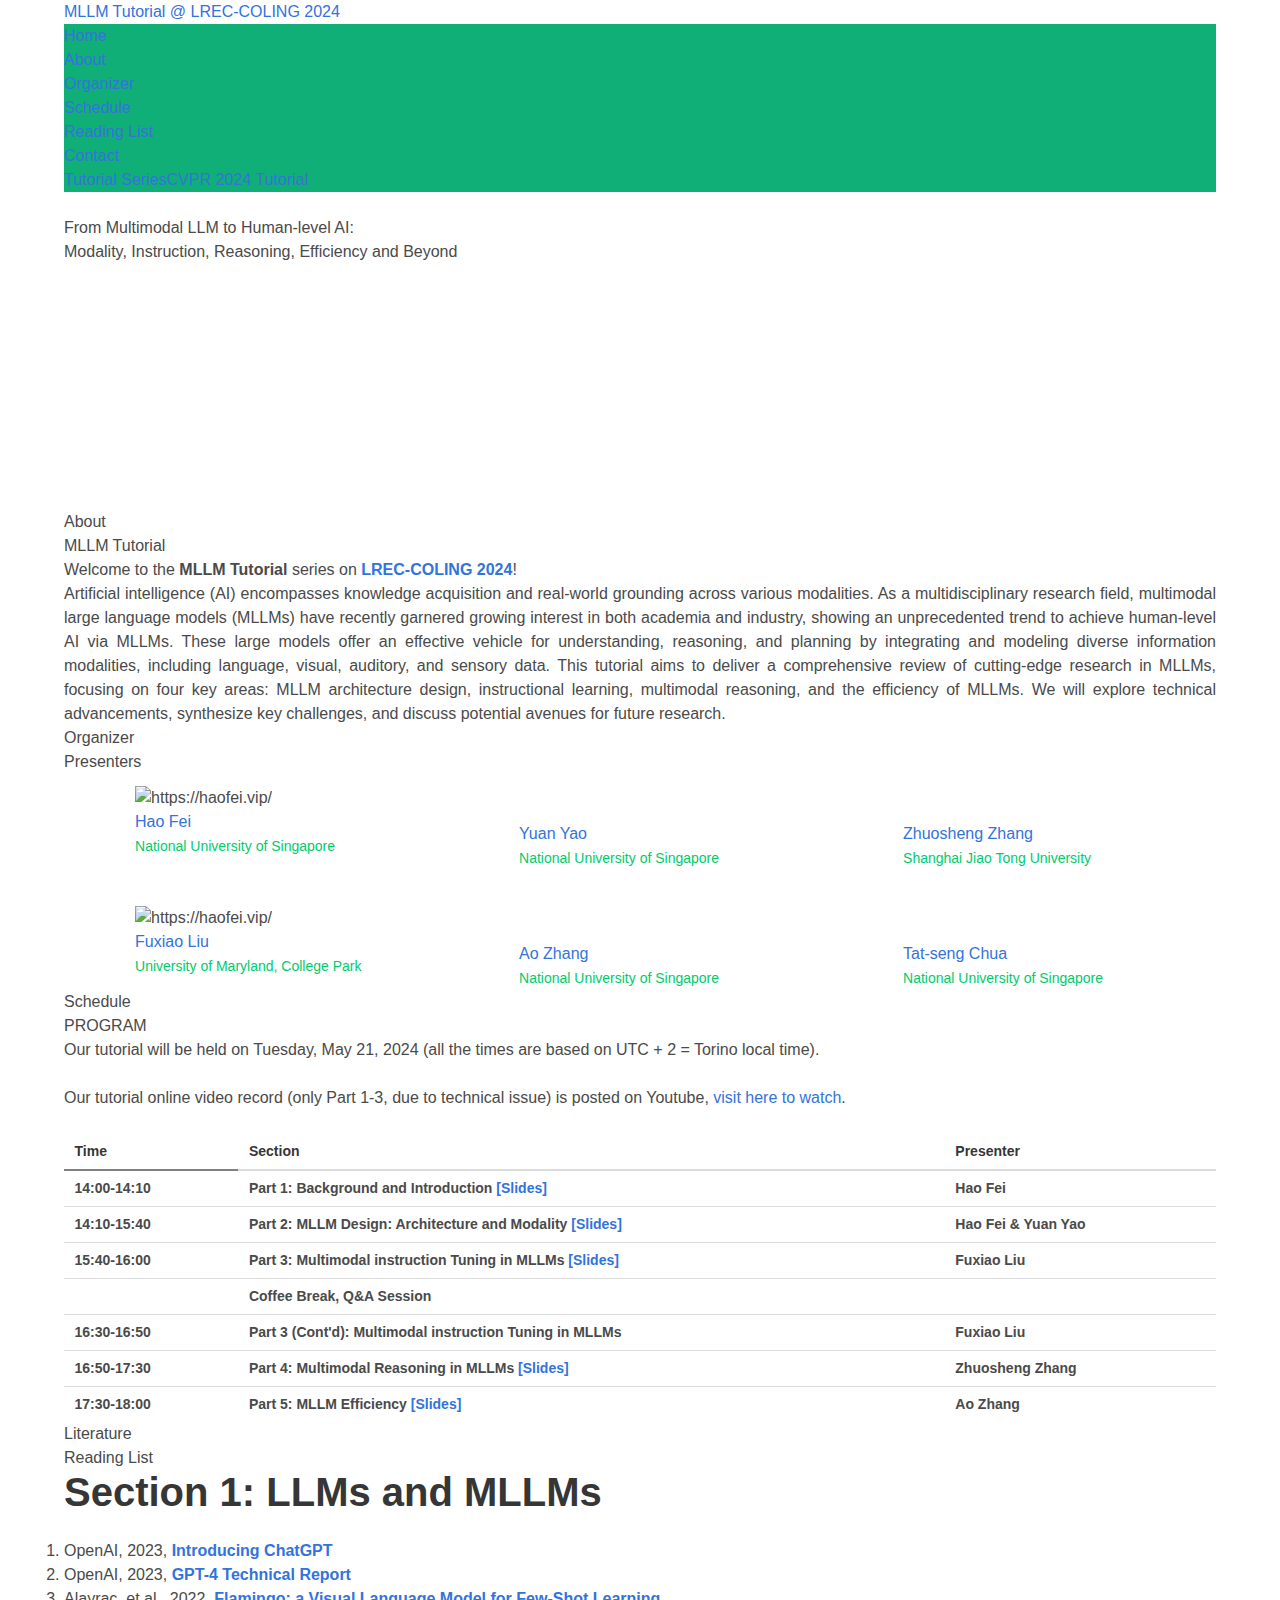
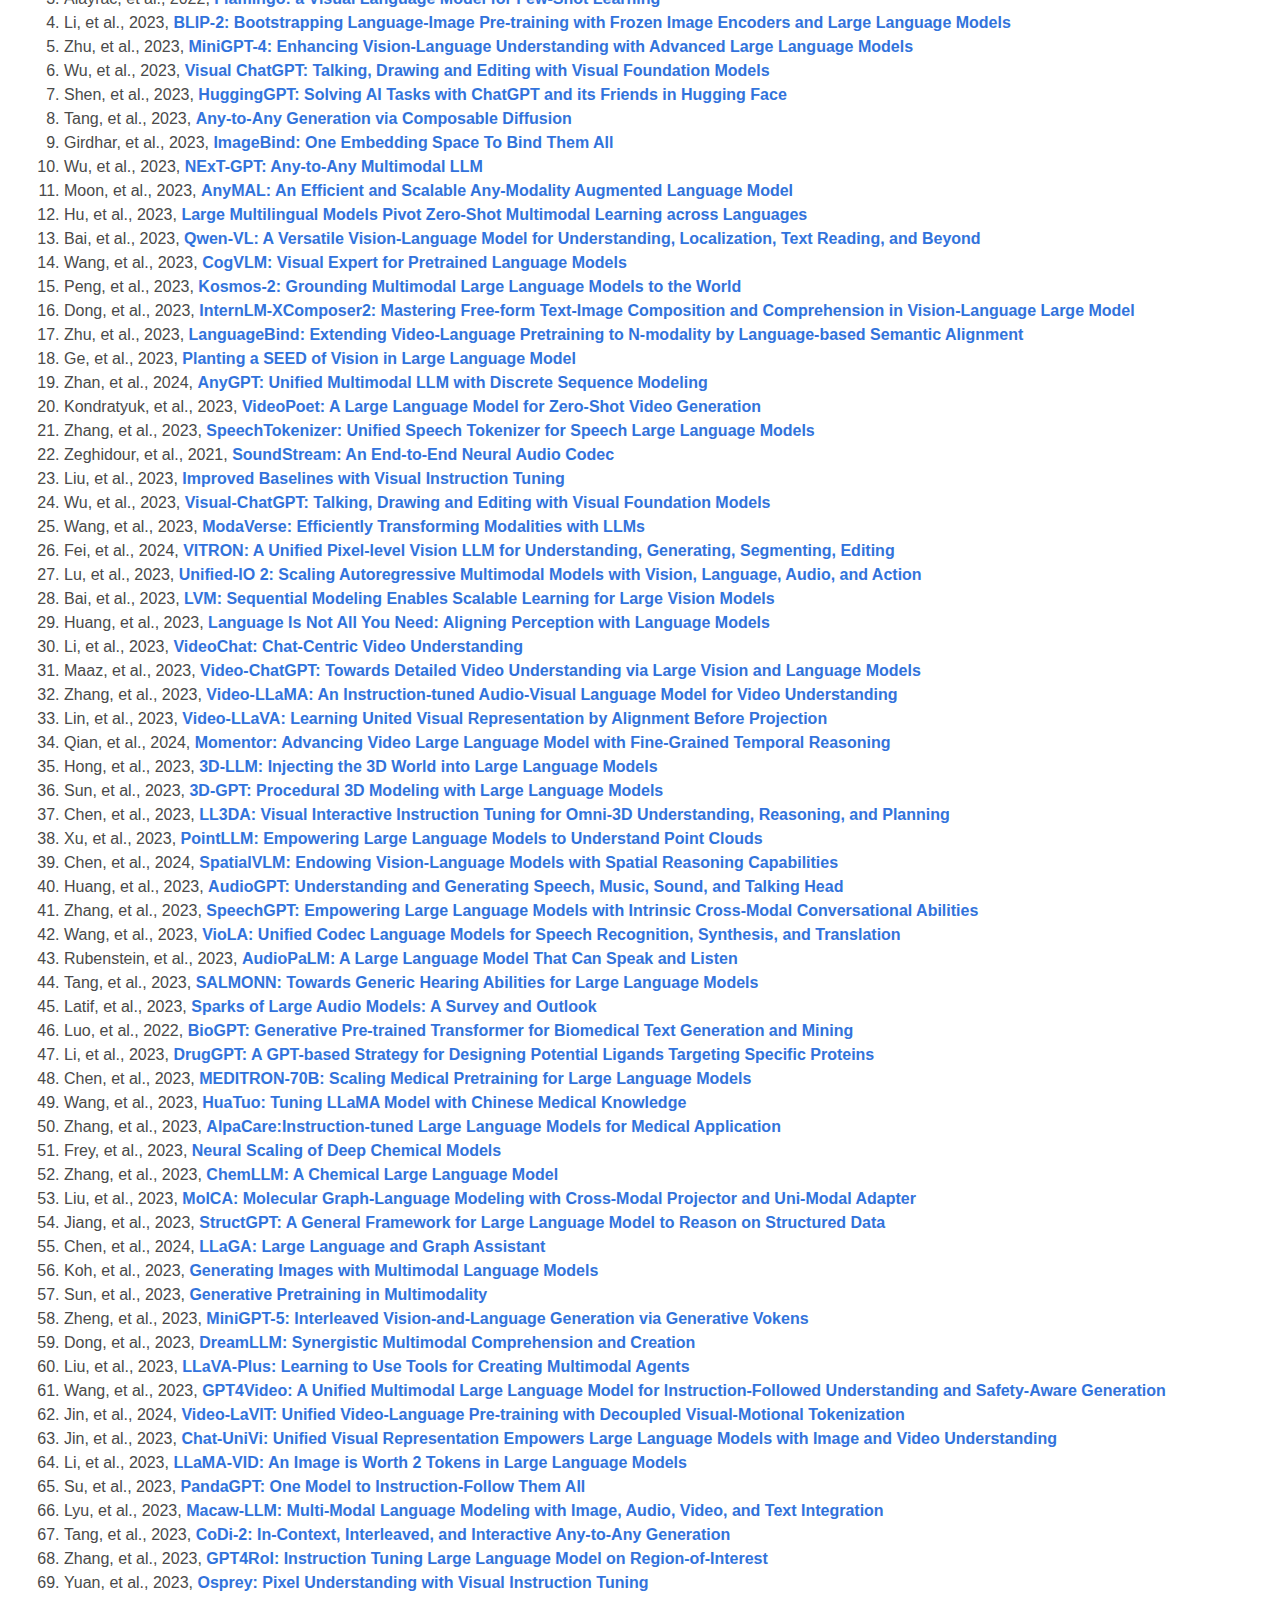
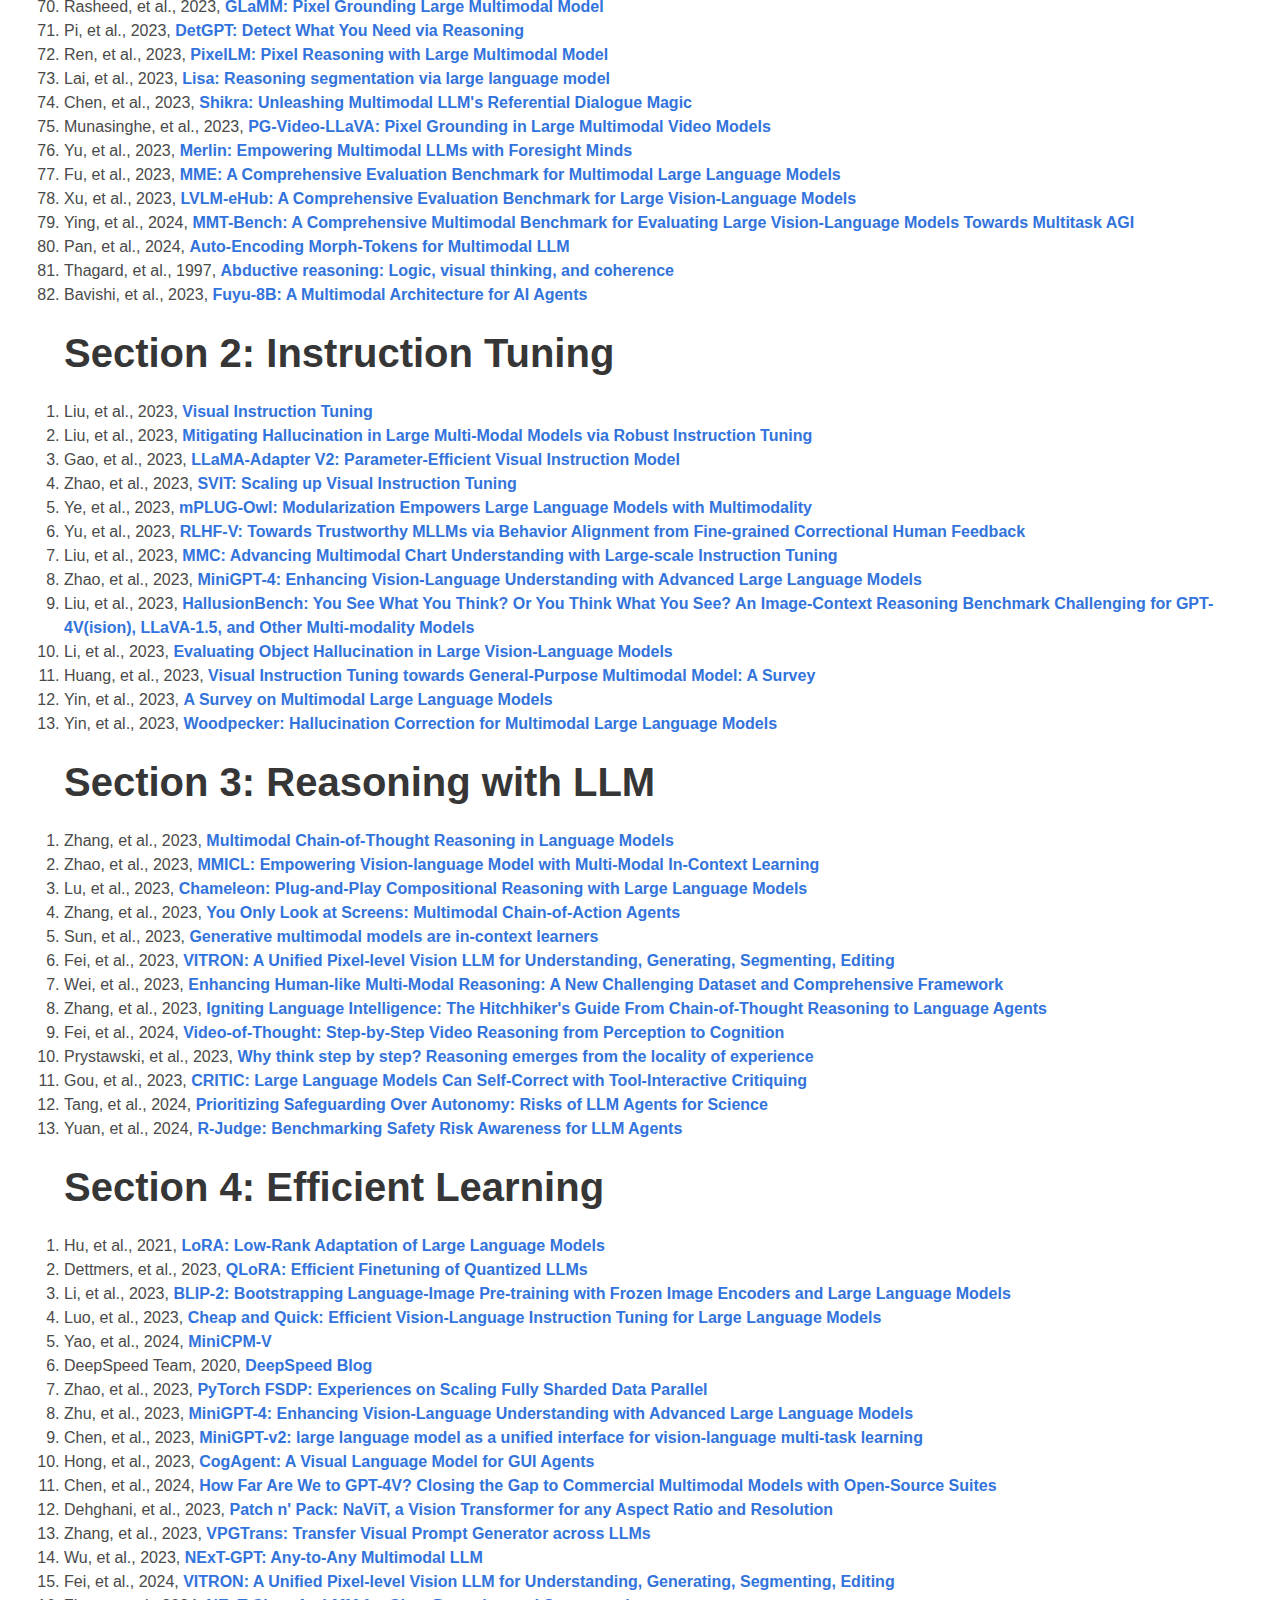
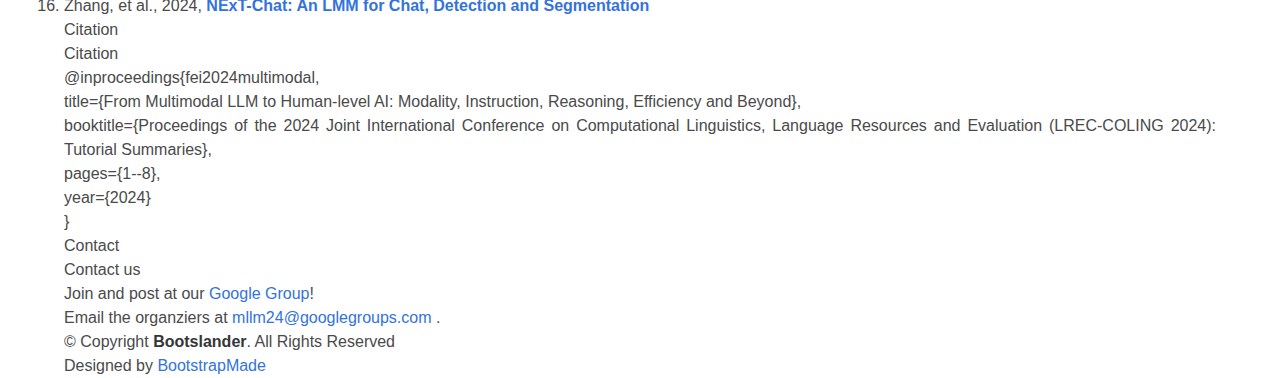
==== commit 2690cecd: "Update index.html" ====
--- a/index.html
+++ b/index.html
@@ -1396,13 +1396,13 @@
 
           <div style="width=95%">
             <p  style="text-align:justify">
-            <li>@inproceedings{fei2024multimodal,</li>
-  		<li>title={From Multimodal LLM to Human-level AI: Modality, Instruction, Reasoning, Efficiency and Beyond},</li>
-  		<li>author={Fei, Hao and Yao, Yuan and Zhang, Zhuosheng and Liu, Fuxiao and Zhang, Ao and Chua, Tat-Seng},</li>
-  		<li>booktitle={Proceedings of the 2024 Joint International Conference on Computational Linguistics, Language Resources and Evaluation (LREC-COLING 2024): Tutorial Summaries},</li>
-  		<li>pages={1--8},</li>
-  		<li>year={2024}</li>
-		<li>}</li>
+            @inproceedings{fei2024multimodal,<br>
+  		title={From Multimodal LLM to Human-level AI: Modality, Instruction, Reasoning, Efficiency and Beyond},<br>
+  		<author={Fei, Hao and Yao, Yuan and Zhang, Zhuosheng and Liu, Fuxiao and Zhang, Ao and Chua, Tat-Seng},<br>
+  		booktitle={Proceedings of the 2024 Joint International Conference on Computational Linguistics, Language Resources and Evaluation (LREC-COLING 2024): Tutorial Summaries},<br>
+  		pages={1--8},<br>
+  		year={2024}<br>
+		}<br>
             </p>
 
         </div>
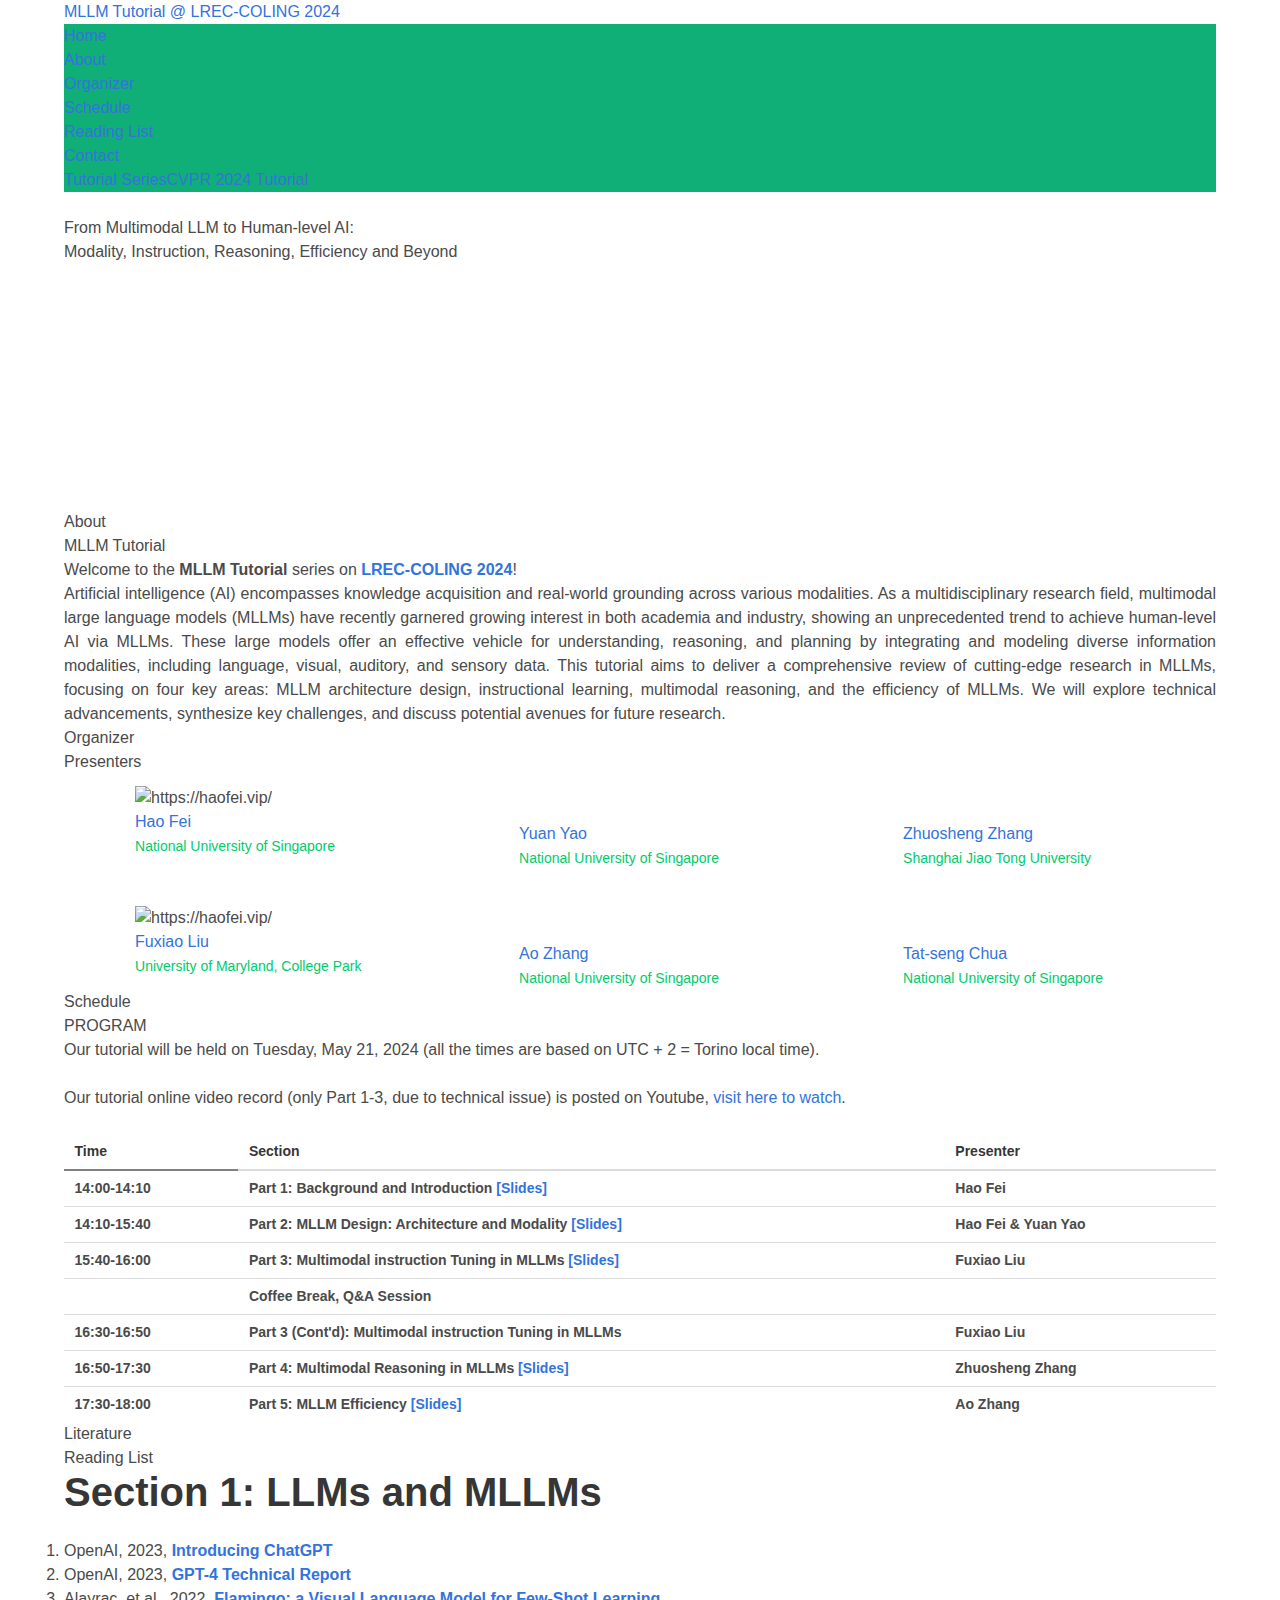
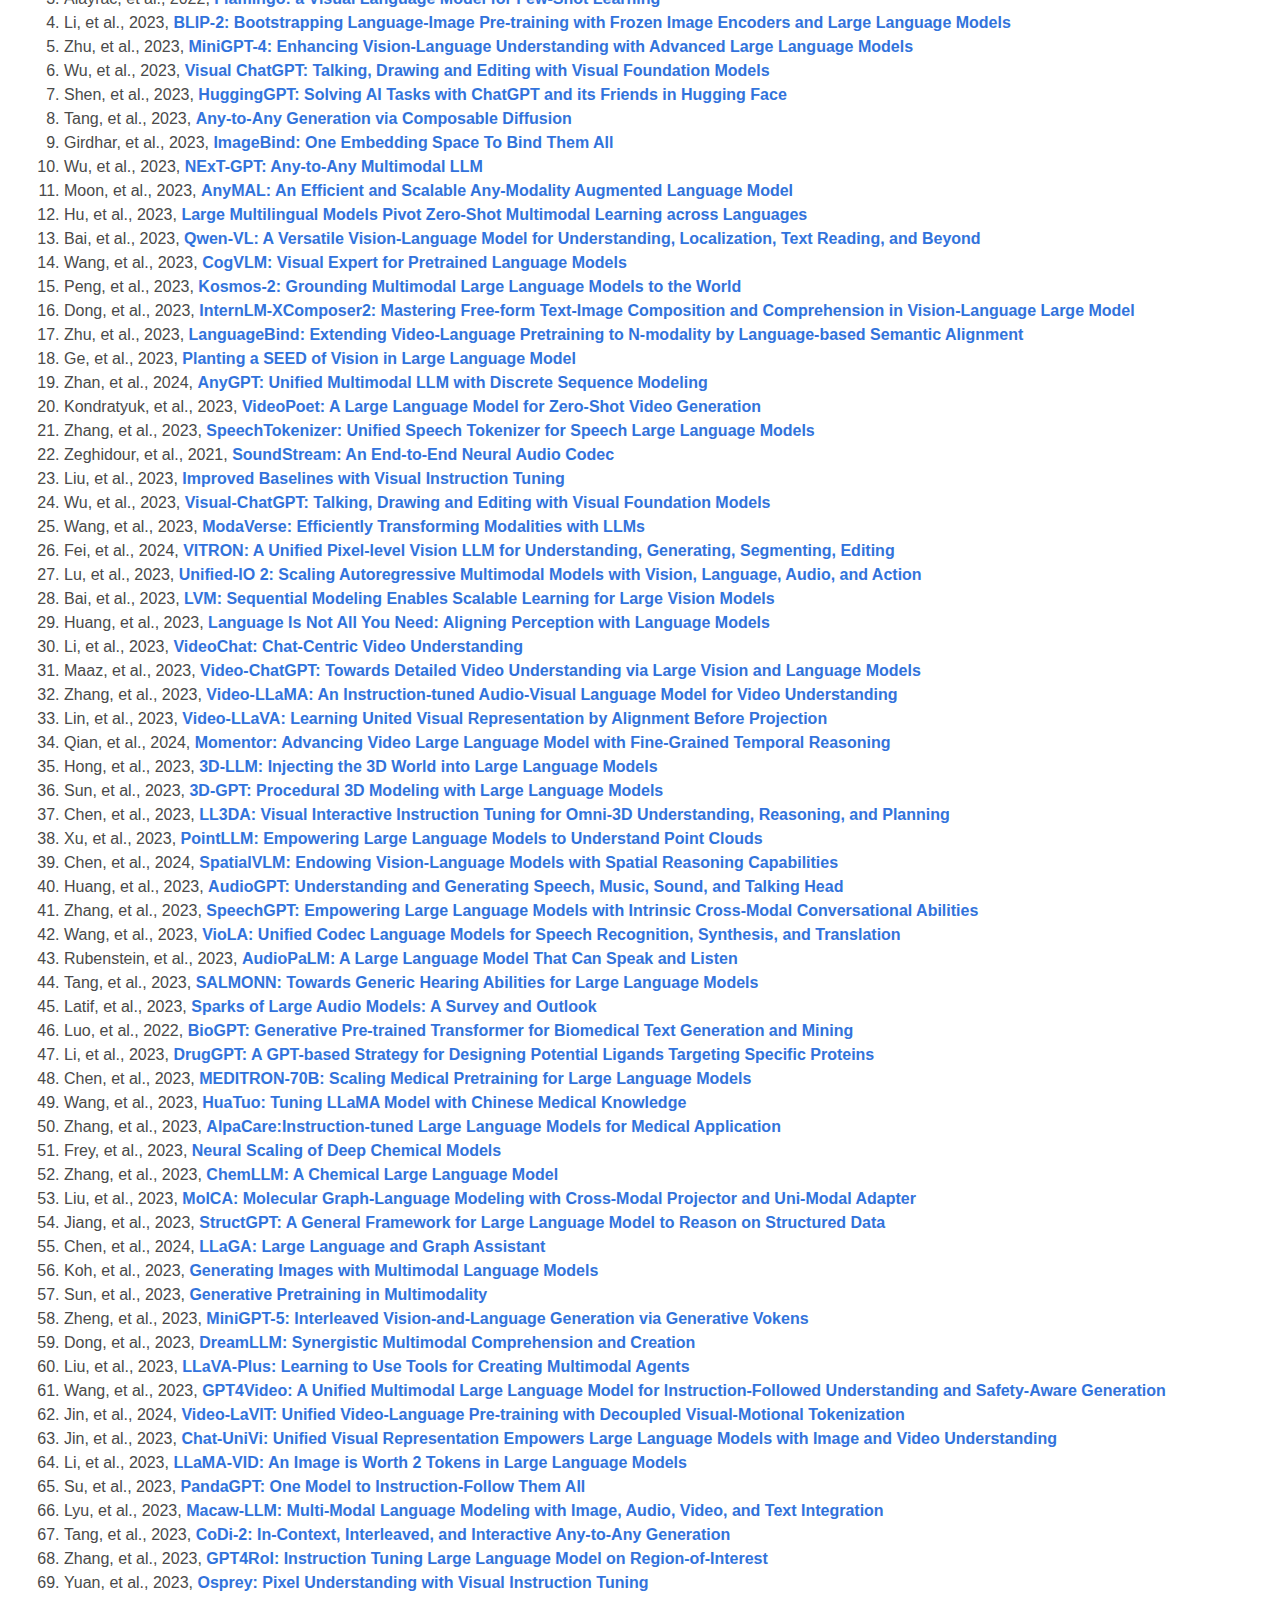
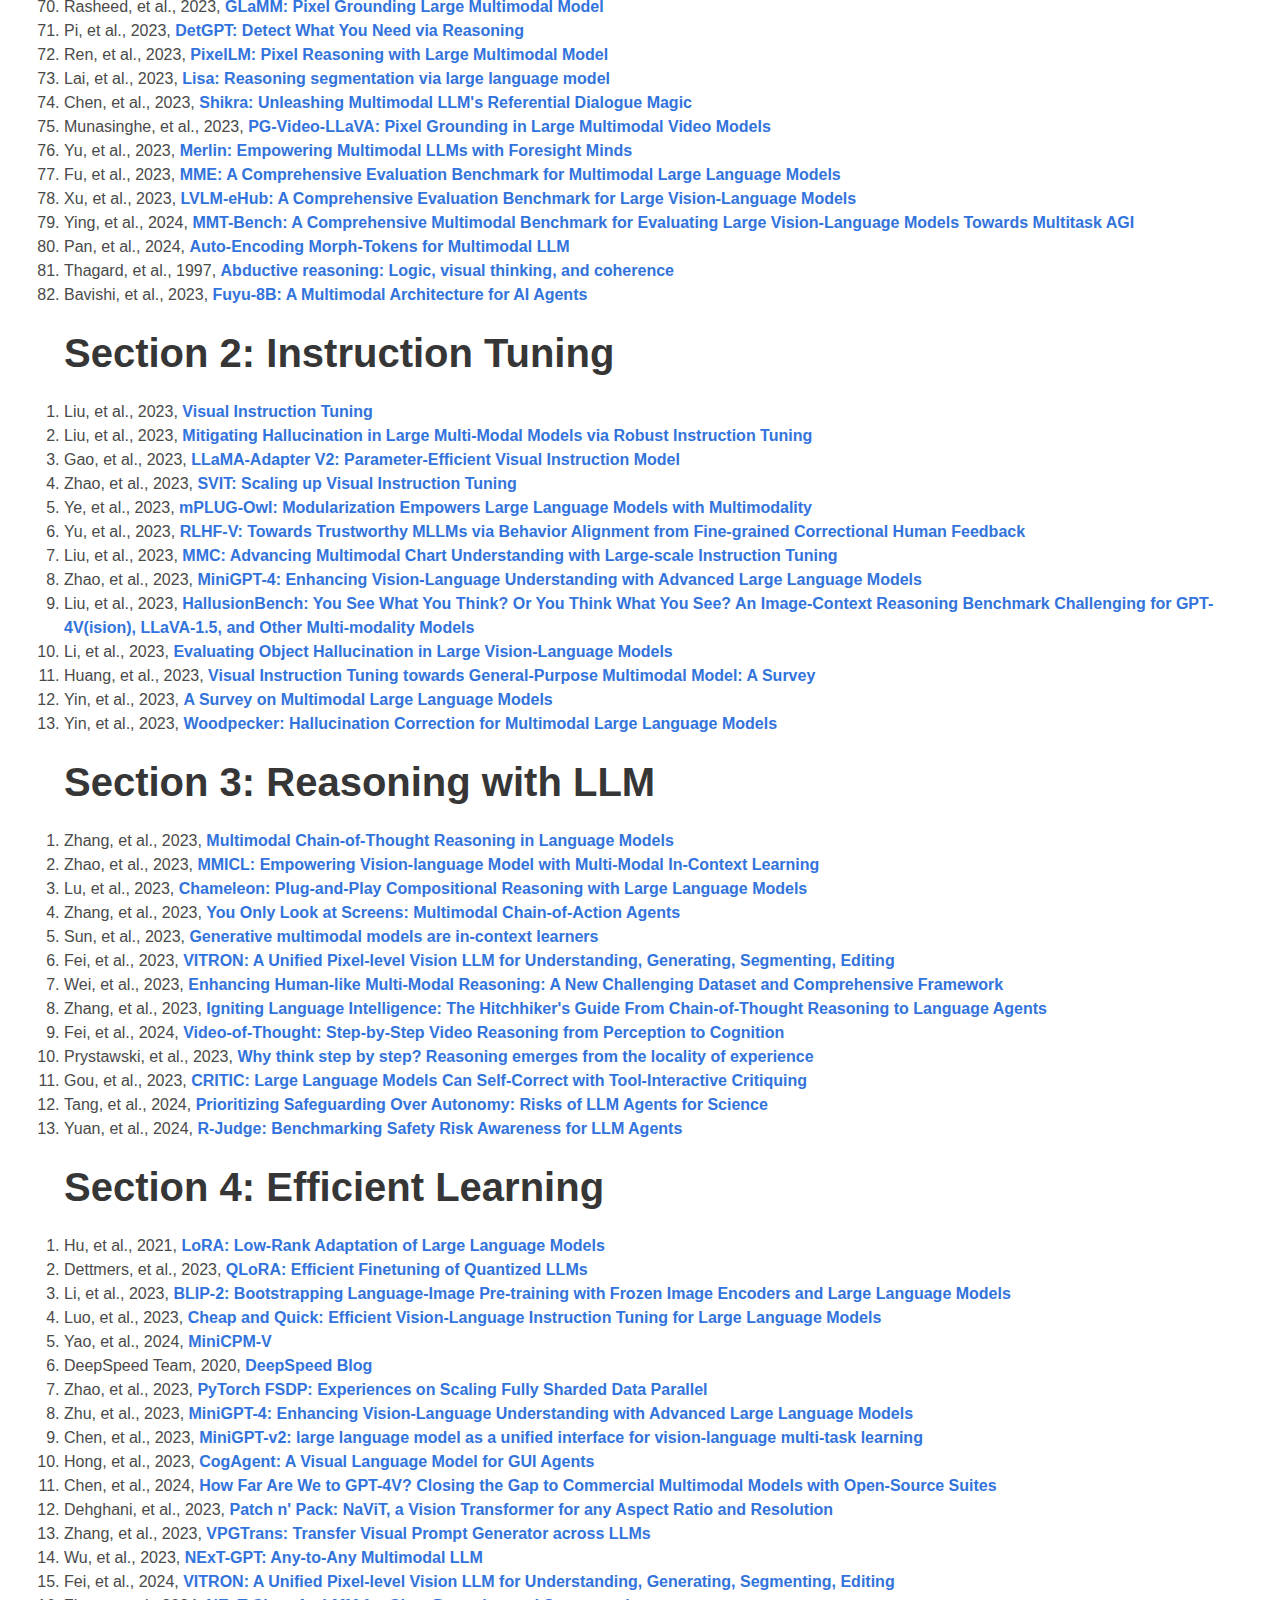
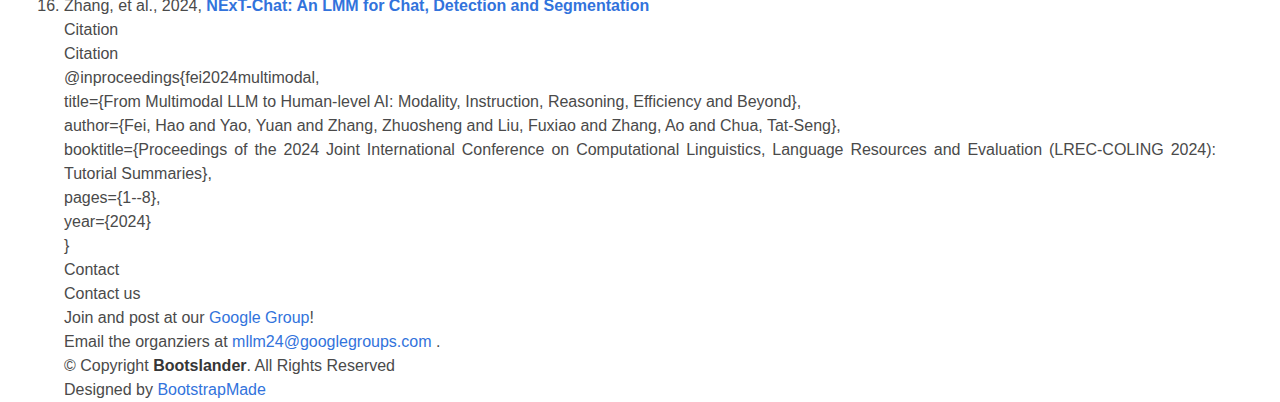
==== commit eea1d5ca: "Update index.html" ====
--- a/index.html
+++ b/index.html
@@ -1398,11 +1398,11 @@
             <p  style="text-align:justify">
             @inproceedings{fei2024multimodal,<br>
   		title={From Multimodal LLM to Human-level AI: Modality, Instruction, Reasoning, Efficiency and Beyond},<br>
-  		<author={Fei, Hao and Yao, Yuan and Zhang, Zhuosheng and Liu, Fuxiao and Zhang, Ao and Chua, Tat-Seng},<br>
+  		author={Fei, Hao and Yao, Yuan and Zhang, Zhuosheng and Liu, Fuxiao and Zhang, Ao and Chua, Tat-Seng},<br>
   		booktitle={Proceedings of the 2024 Joint International Conference on Computational Linguistics, Language Resources and Evaluation (LREC-COLING 2024): Tutorial Summaries},<br>
   		pages={1--8},<br>
-  		year={2024}<br>
-		}<br>
+  		year={2024} <br>
+		} <br>
             </p>
 
         </div>
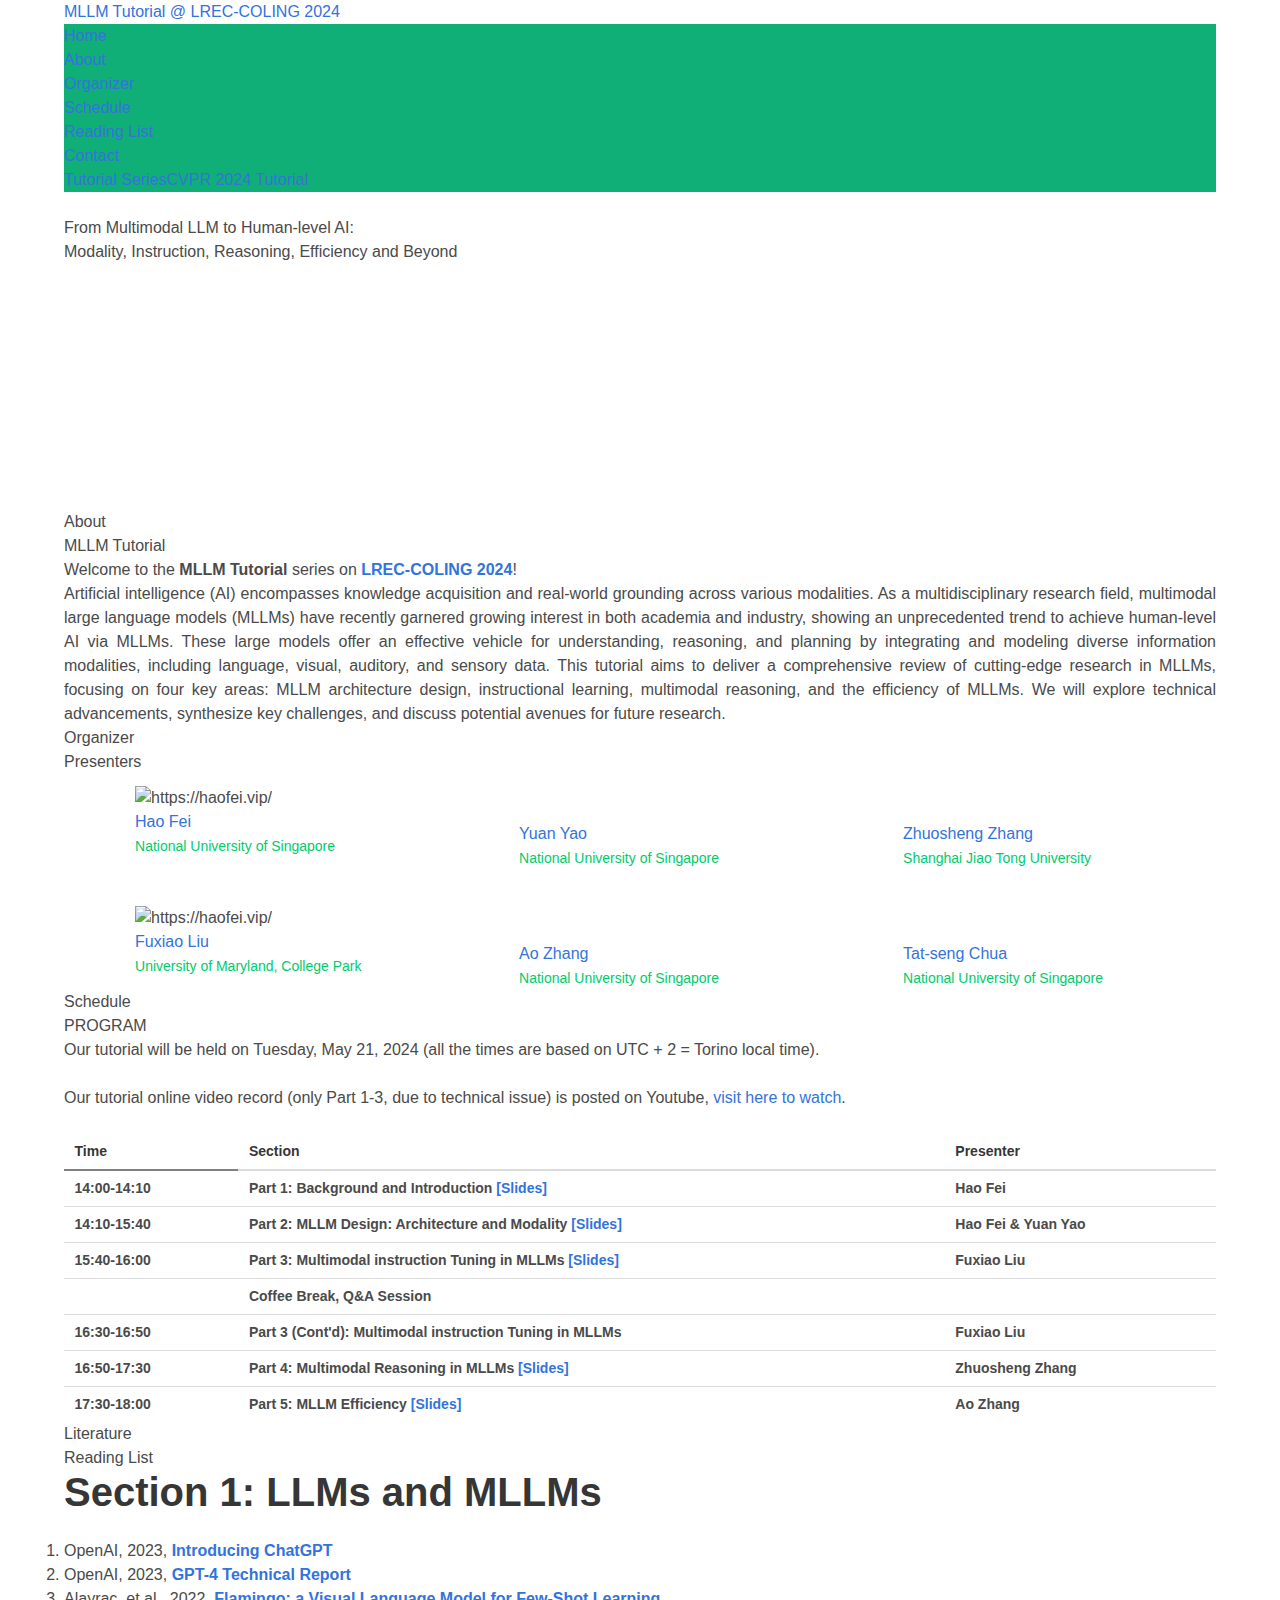
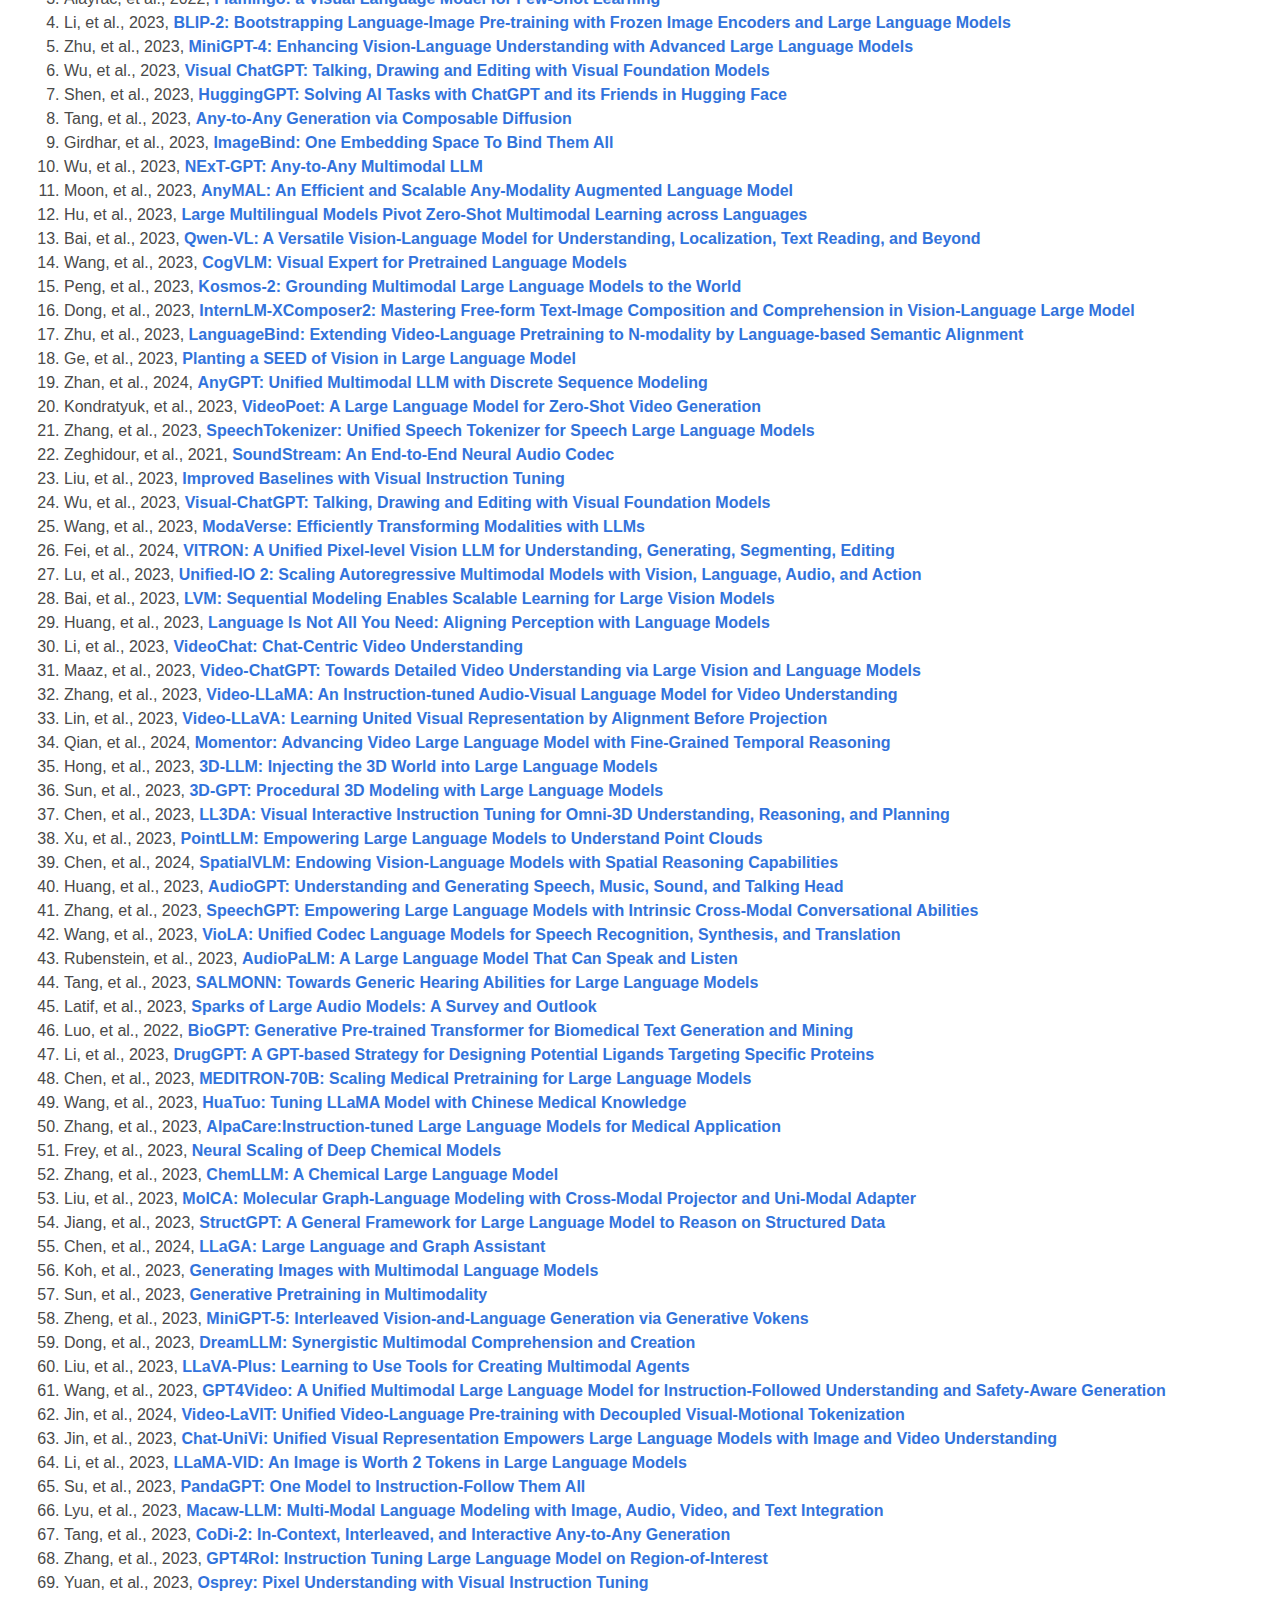
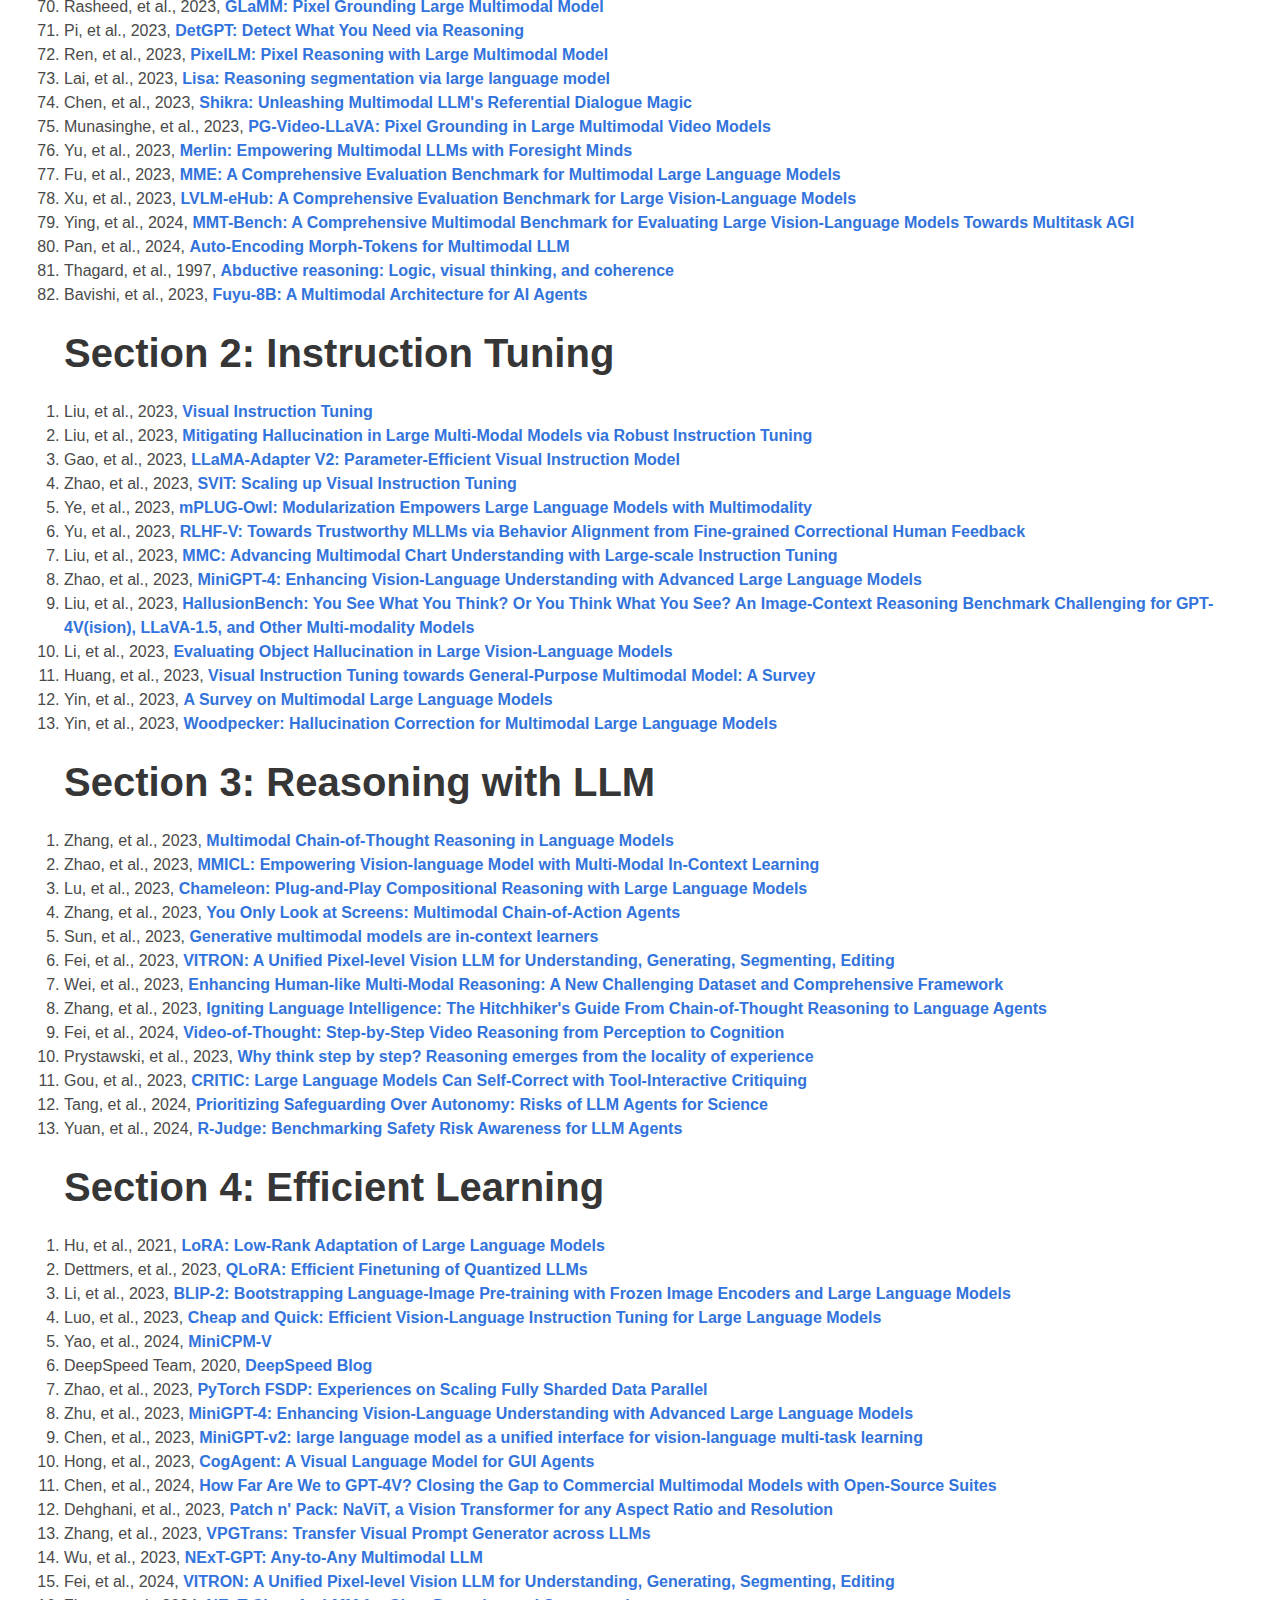
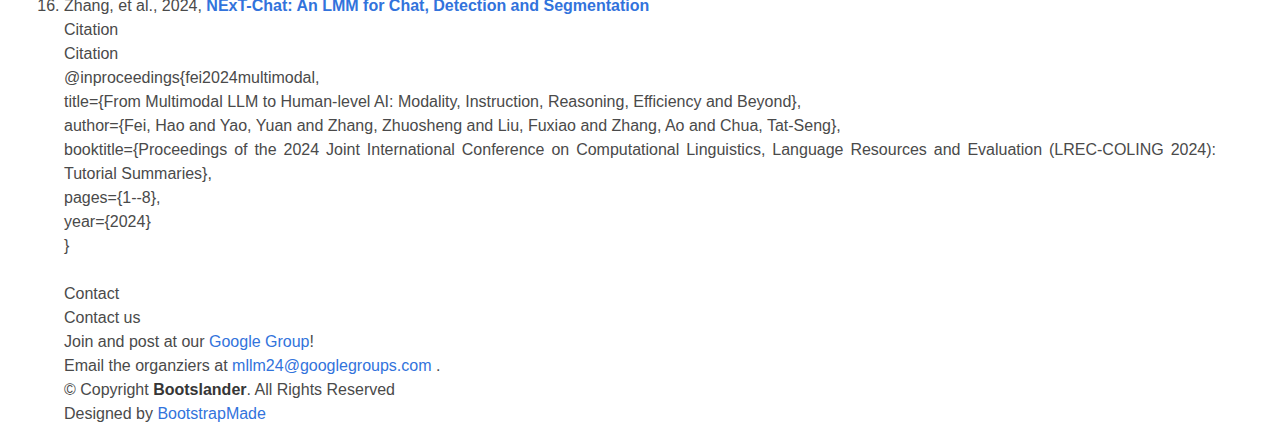
==== commit 317ace61: "Update index.html" ====
--- a/index.html
+++ b/index.html
@@ -1410,6 +1410,7 @@
 
       </div>
     </section>
+    <br>
     <!-- End Citation Section -->
 
 
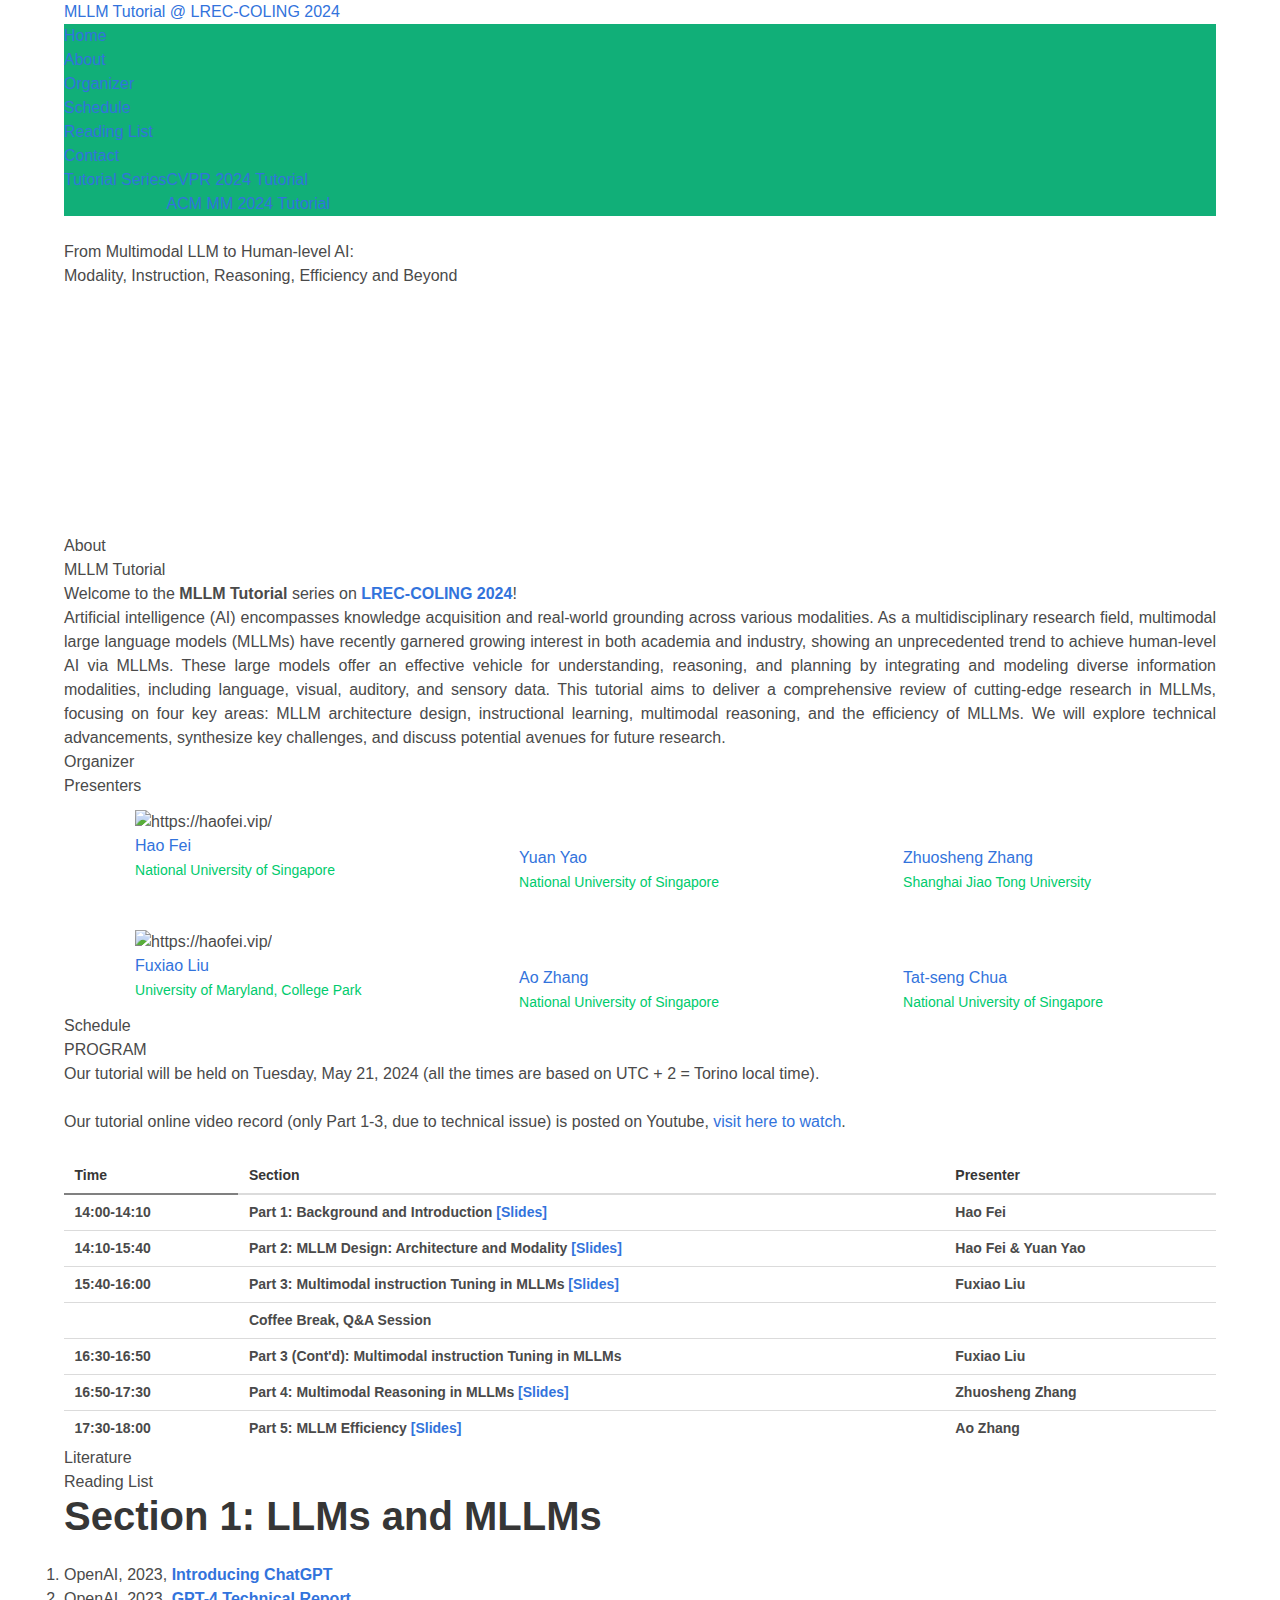
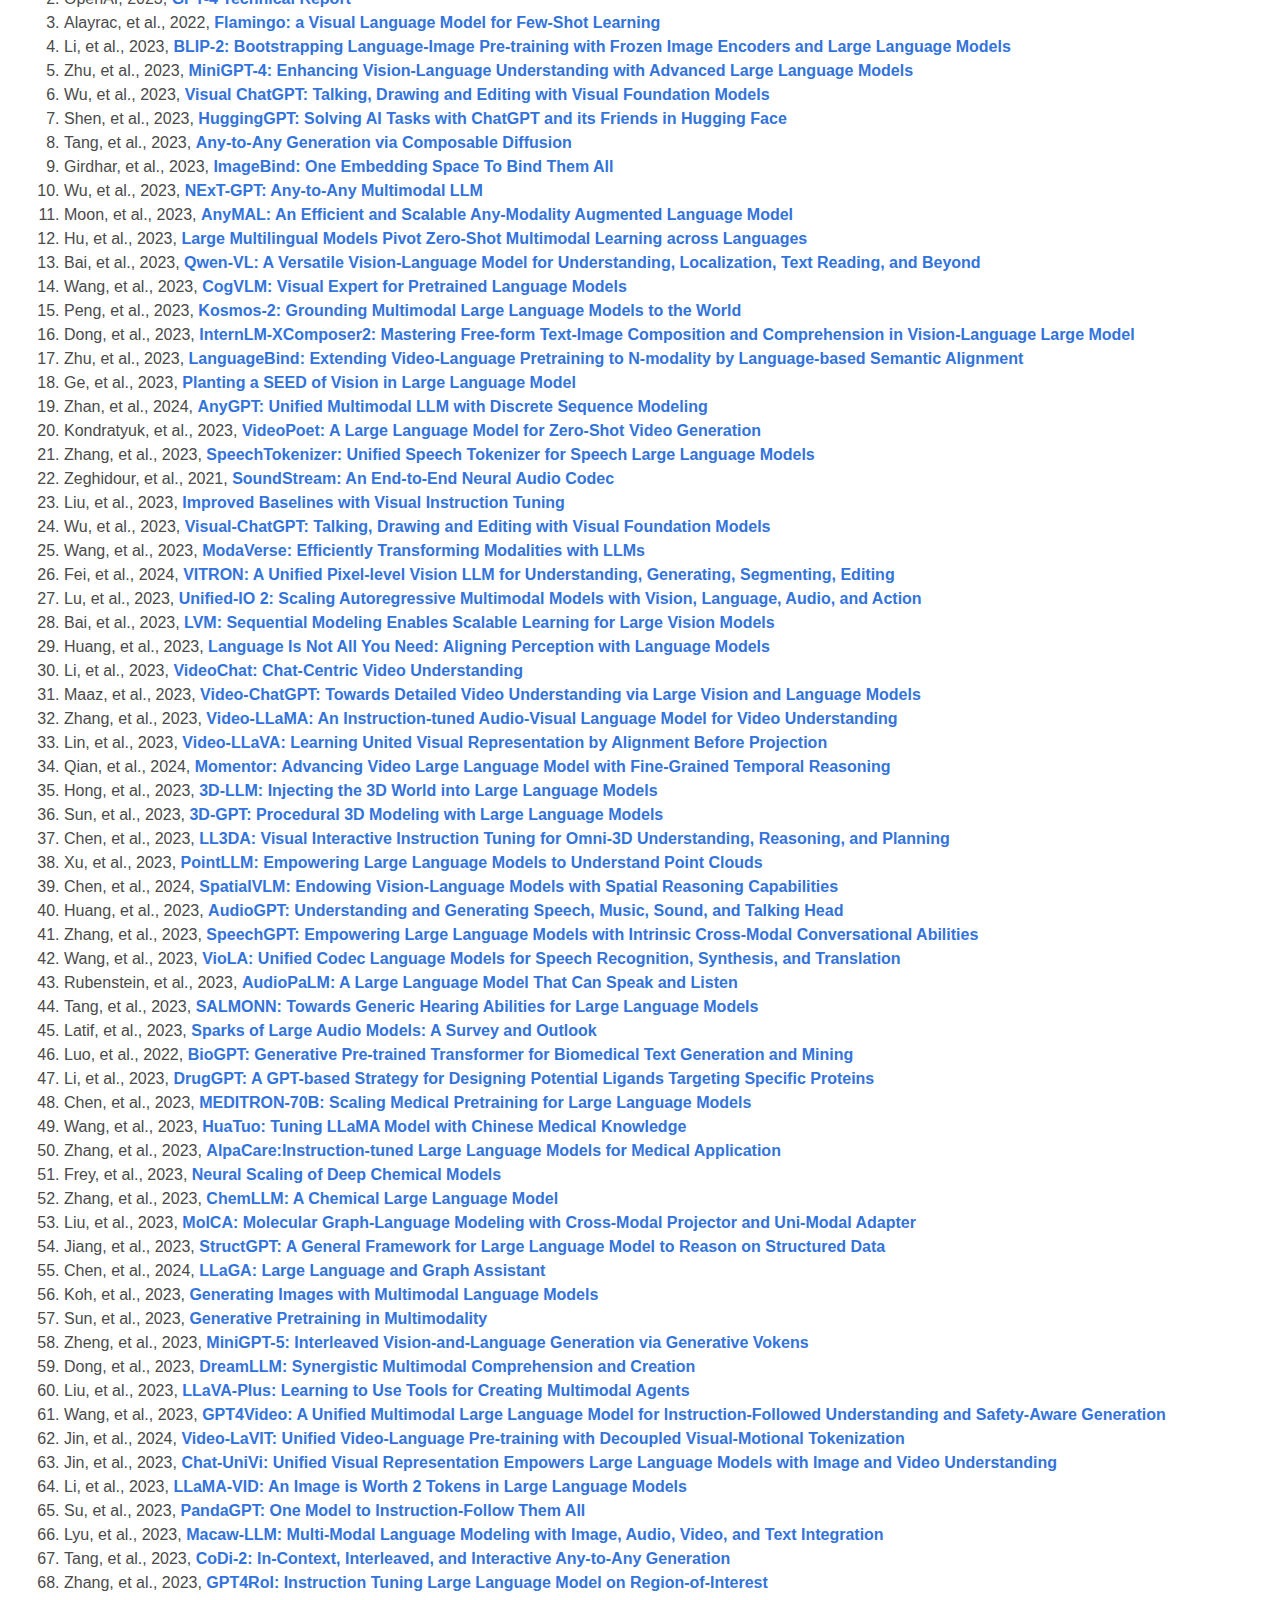
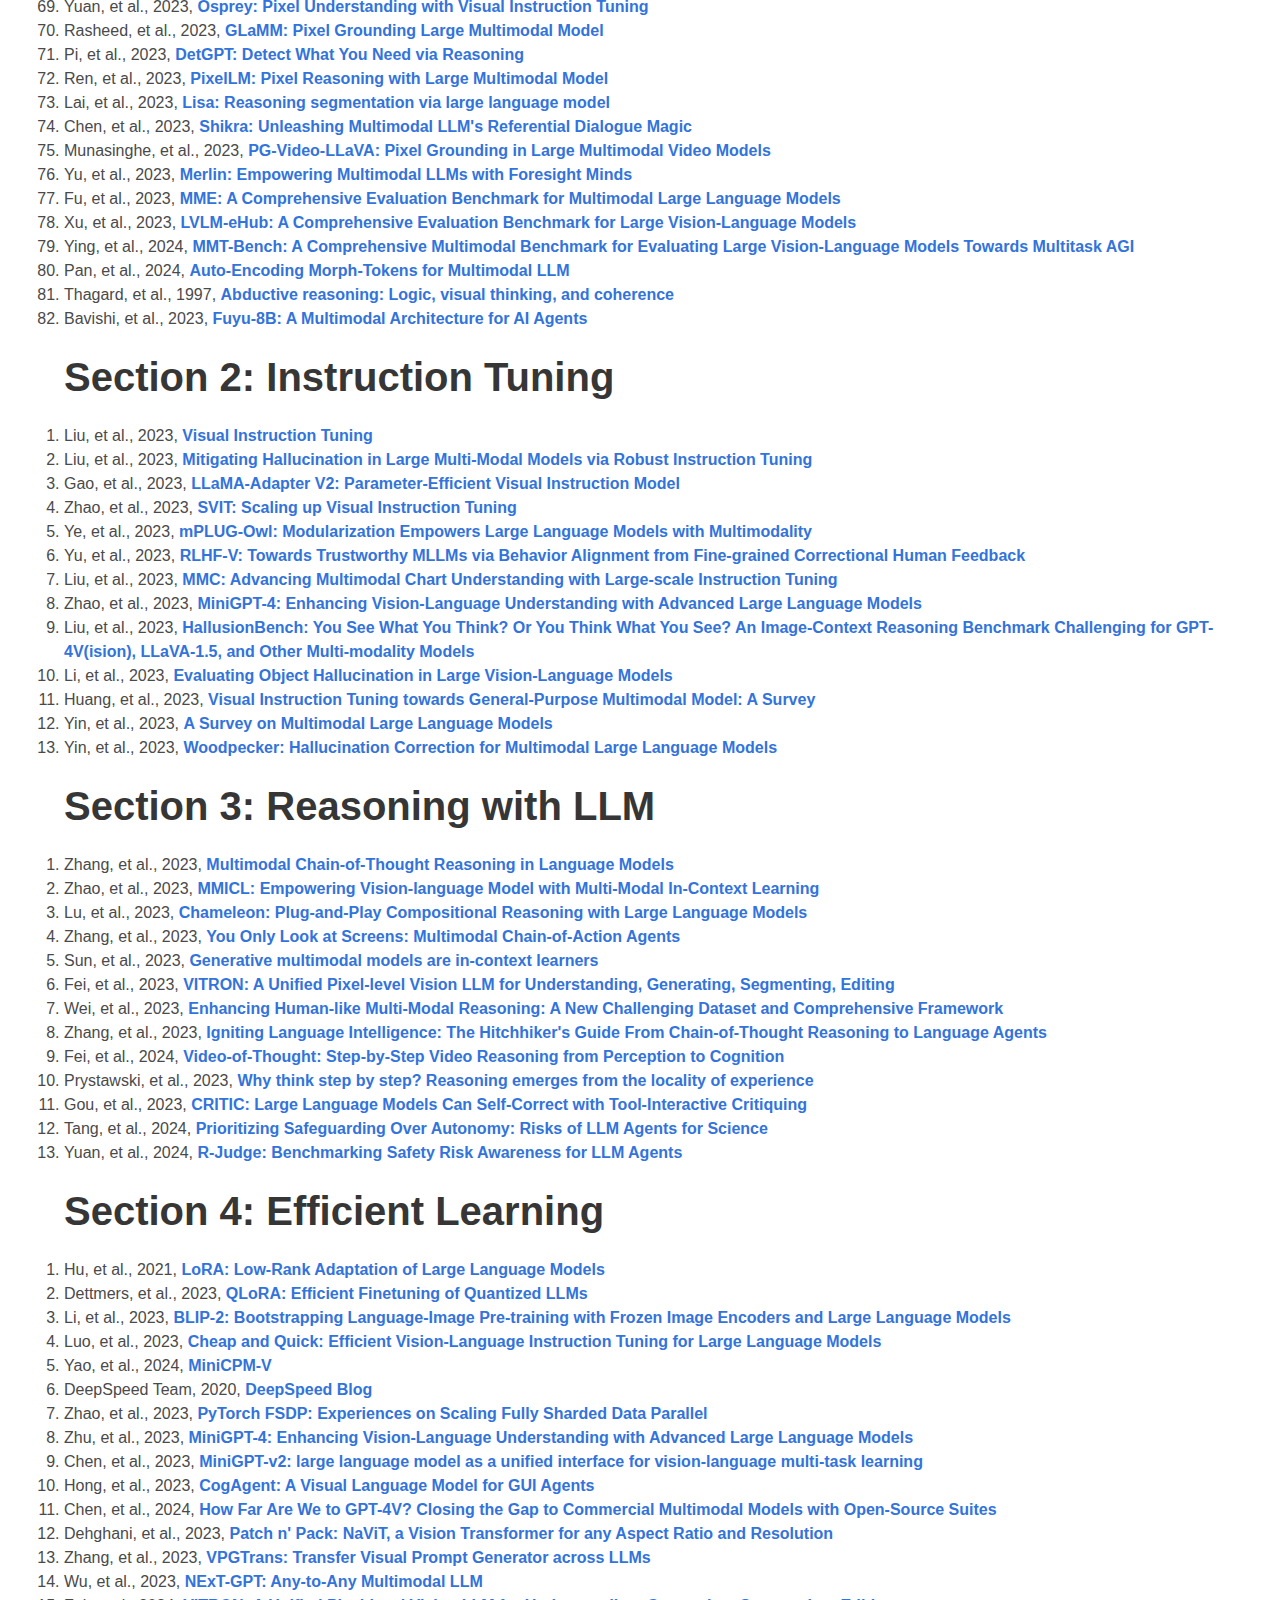
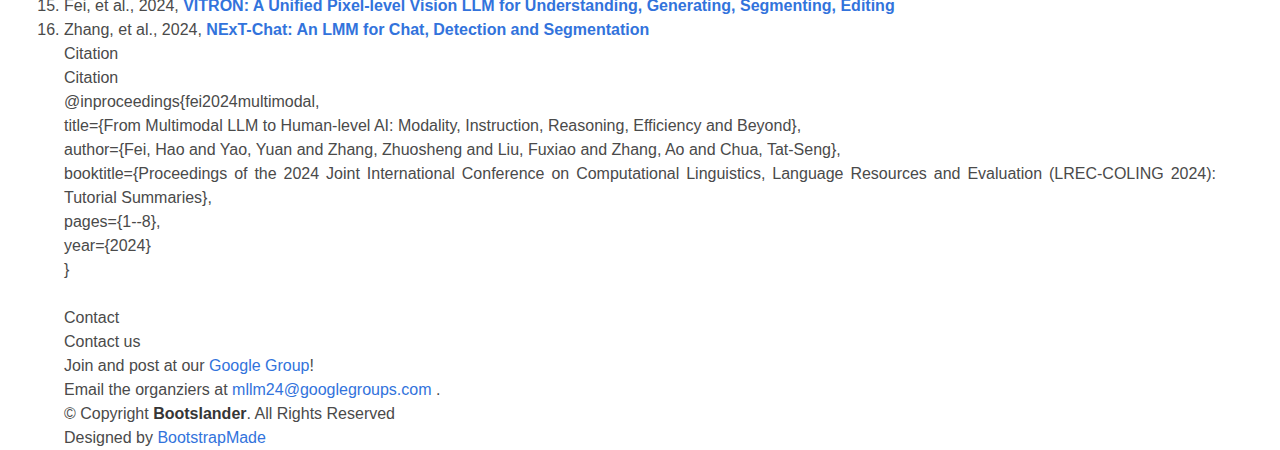
==== commit c5eb9c14: "Update index.html" ====
--- a/index.html
+++ b/index.html
@@ -63,6 +63,7 @@
           <li class="dropdown"><a href="#"><span>Tutorial Series</span> <i class="bi bi-chevron-down"></i></a>
             <ul>
               <li><a href="https://mllm2024.github.io/CVPR2024/">CVPR 2024 Tutorial</a></li>
+              <li><a href="https://mllm2024.github.io/ACM-MM2024/">ACM MM 2024 Tutorial</a></li>
 <!--              <li class="dropdown"><a href="#"><span>Deep Drop Down</span> <i class="bi bi-chevron-right"></i></a>-->
 <!--                <ul>-->
 <!--                  <li><a href="#">Deep Drop Down 1</a></li>-->
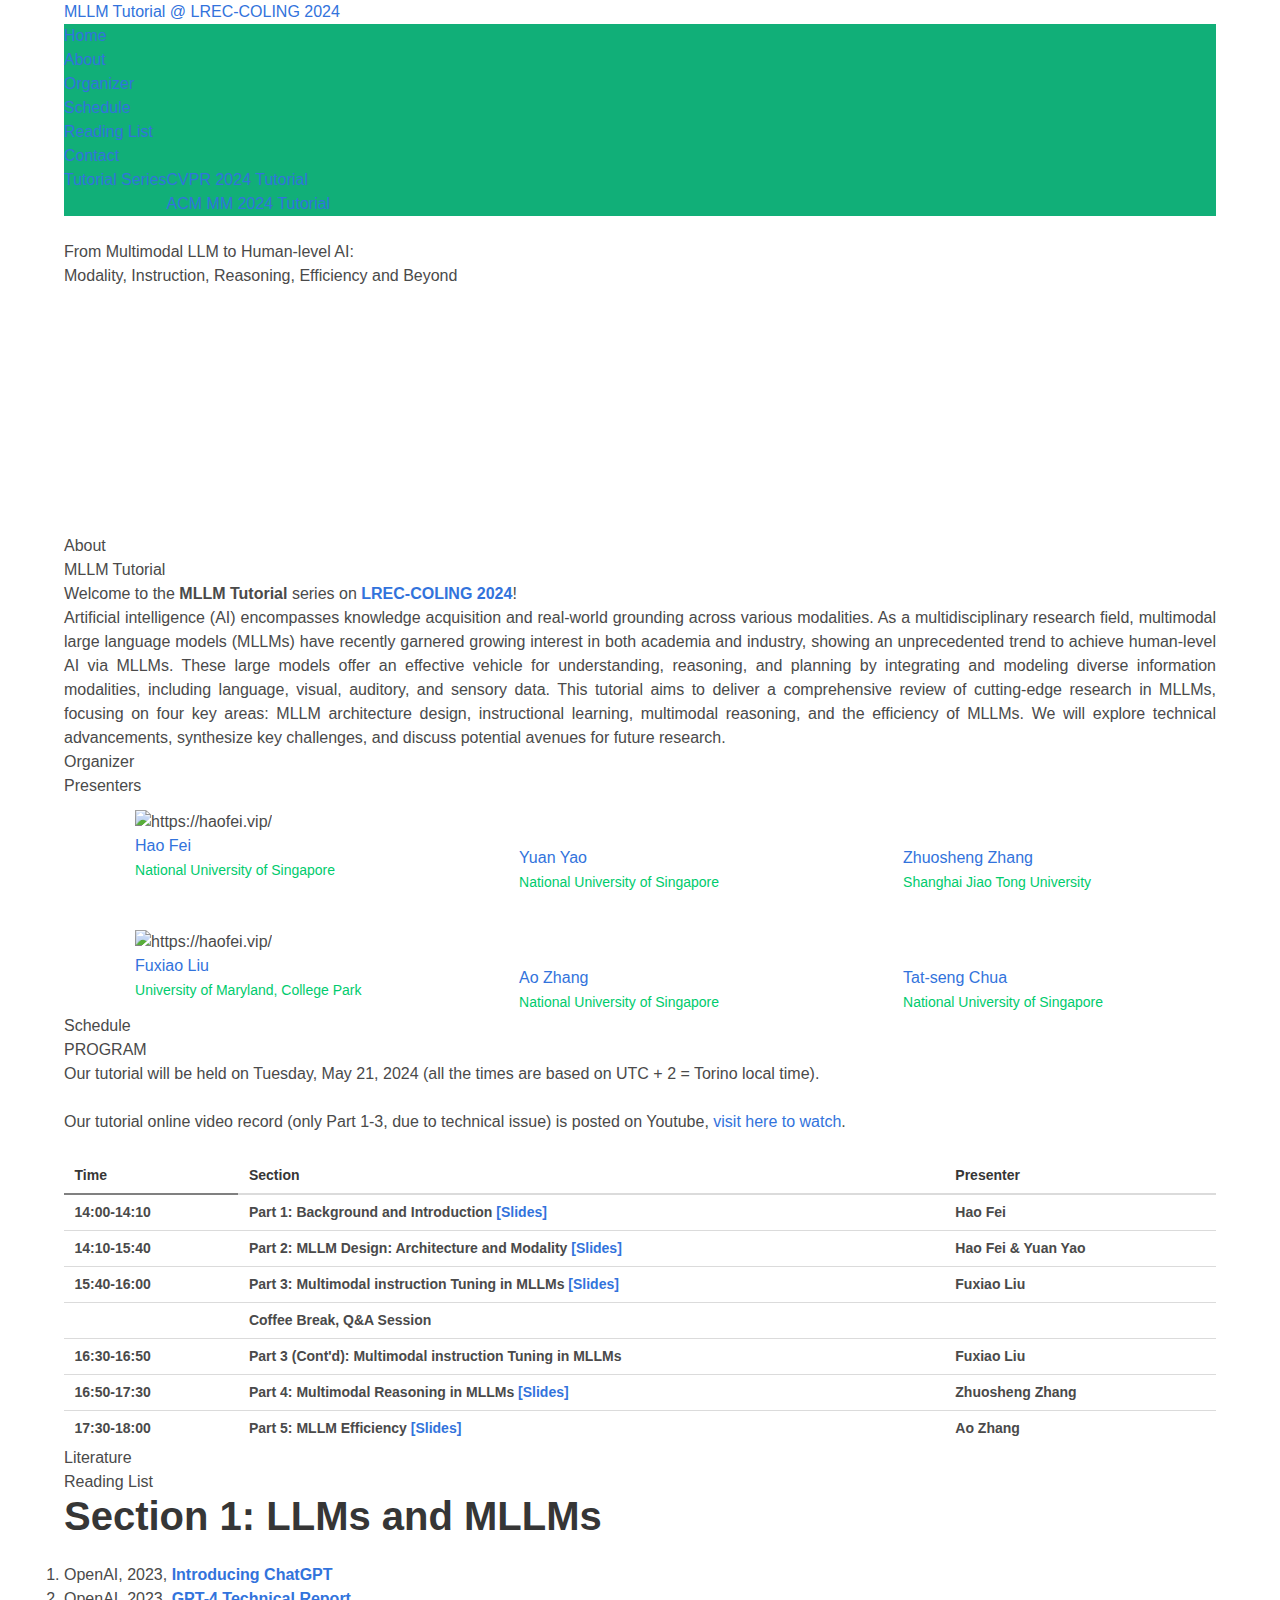
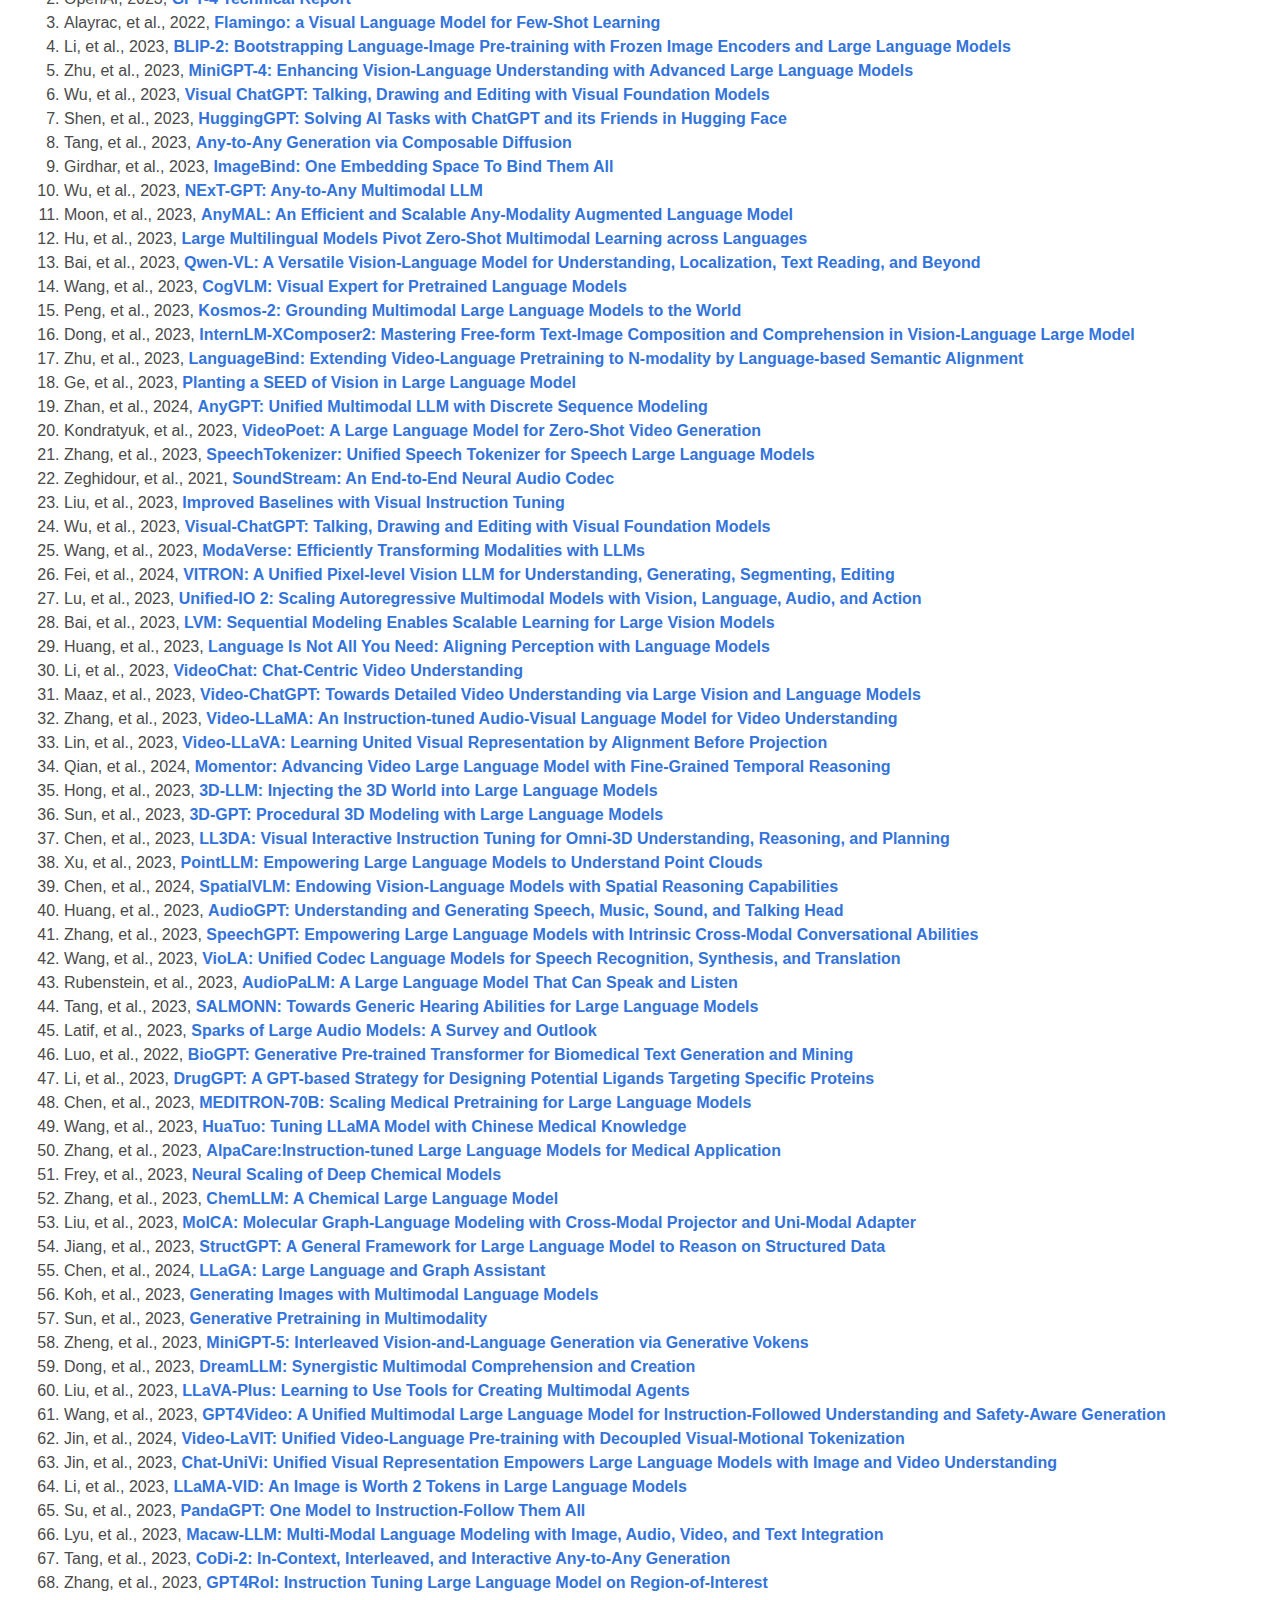
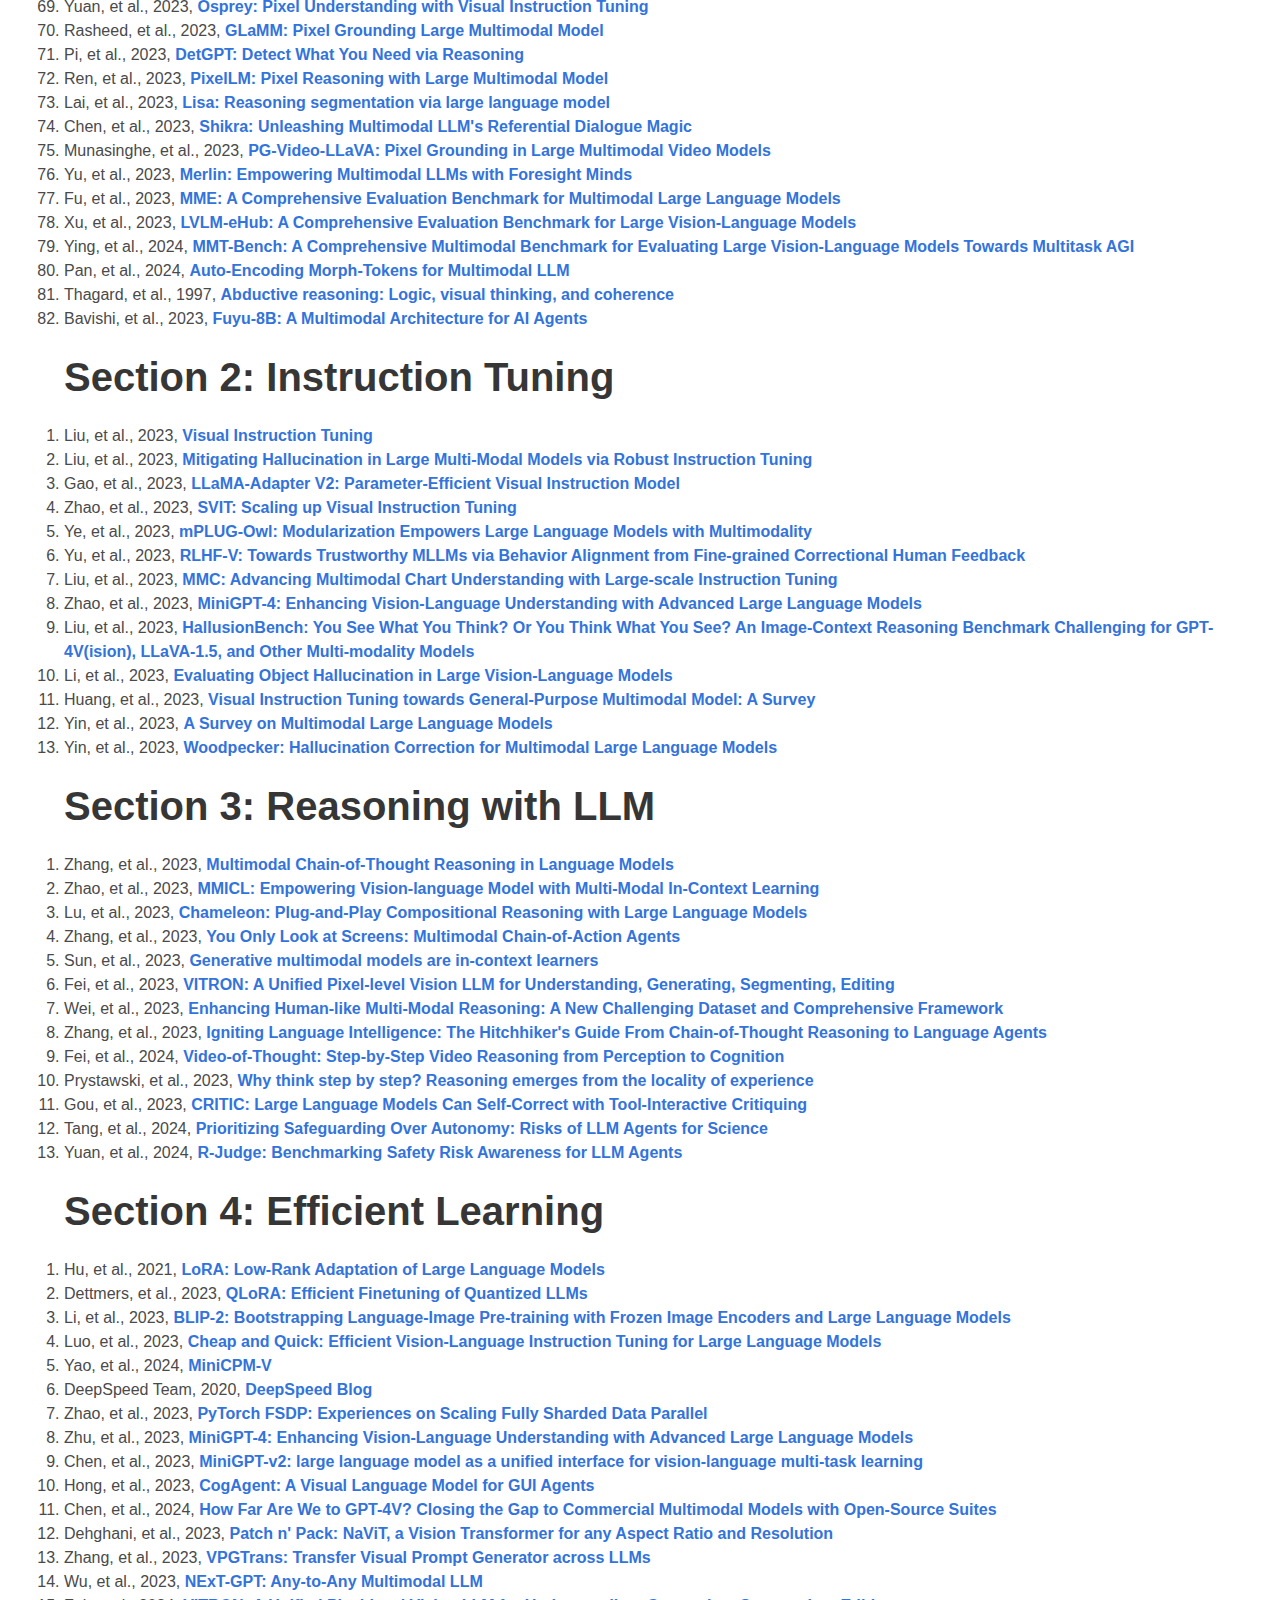
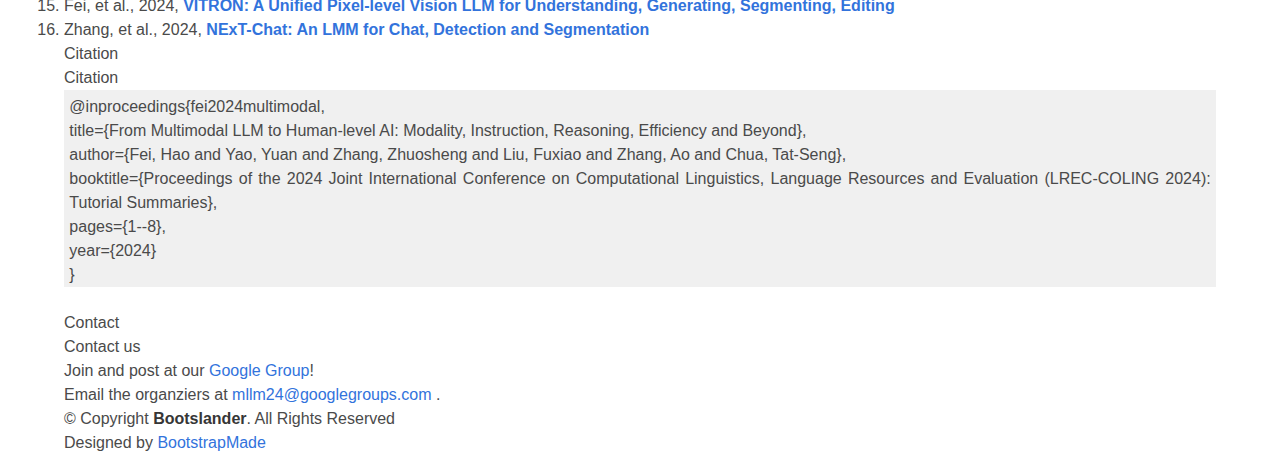
==== commit 148d1d78: "Update index.html" ====
--- a/index.html
+++ b/index.html
@@ -1396,7 +1396,7 @@
         </div>
 
           <div style="width=95%">
-            <p  style="text-align:justify">
+            <p  style="text-align:justify;background-color: rgba(0,0,0,0.0590000004);padding-bottom: 0.0pt;padding-left: 4.0pt;padding-right: 4.0pt;padding-top: 4.0pt;y">
             @inproceedings{fei2024multimodal,<br>
   		title={From Multimodal LLM to Human-level AI: Modality, Instruction, Reasoning, Efficiency and Beyond},<br>
   		author={Fei, Hao and Yao, Yuan and Zhang, Zhuosheng and Liu, Fuxiao and Zhang, Ao and Chua, Tat-Seng},<br>
